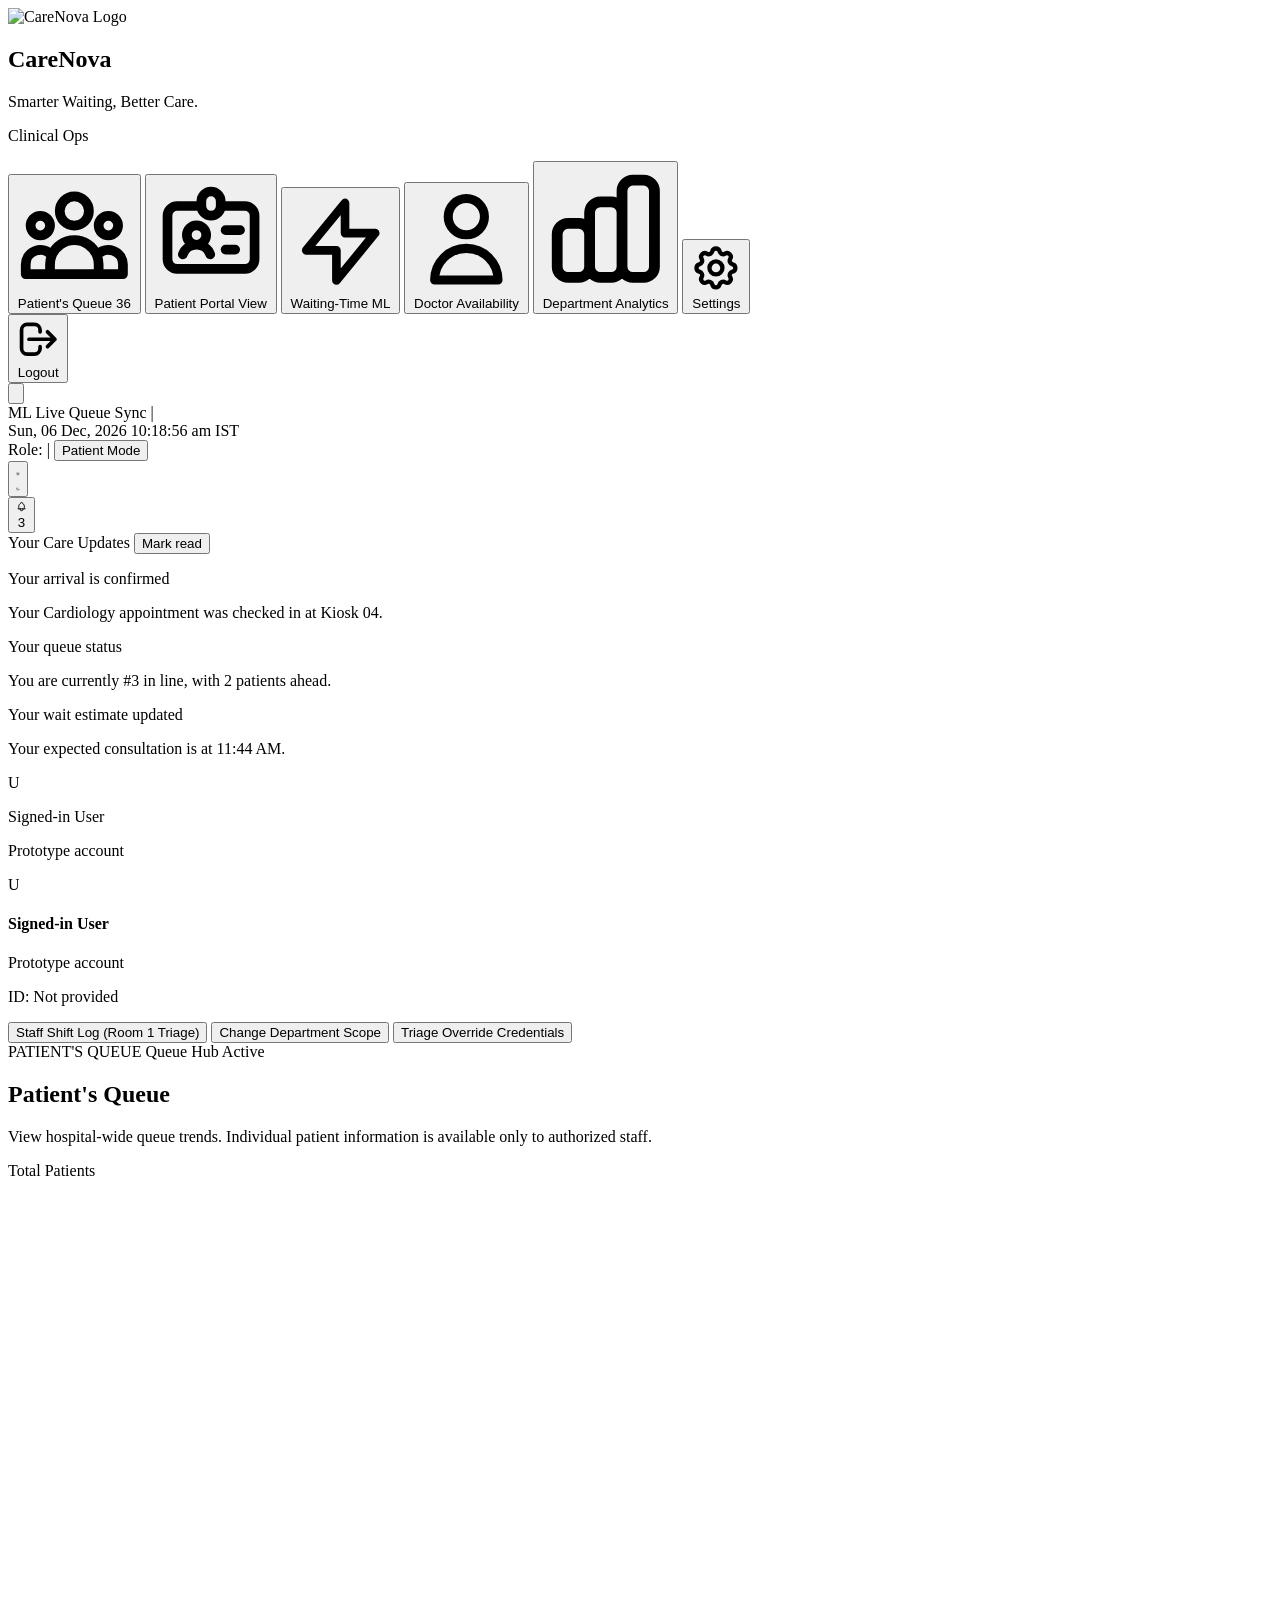
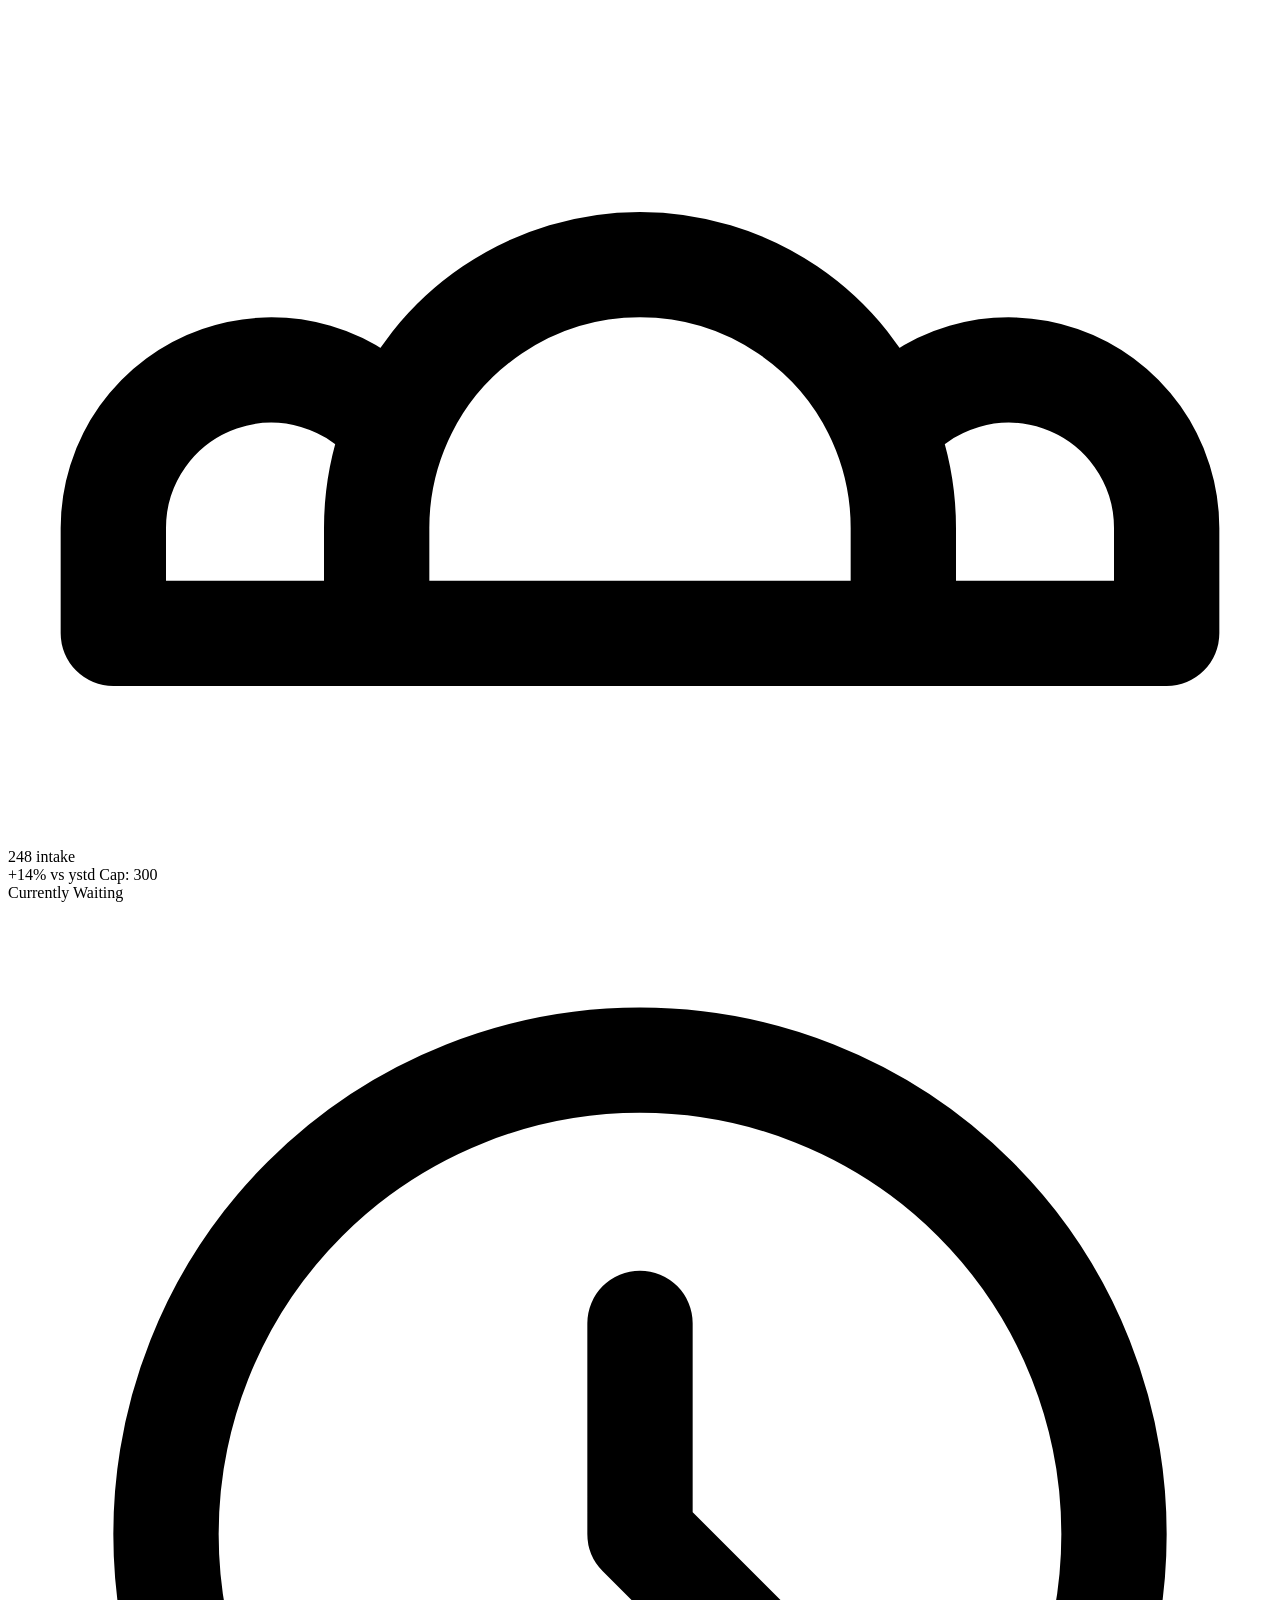
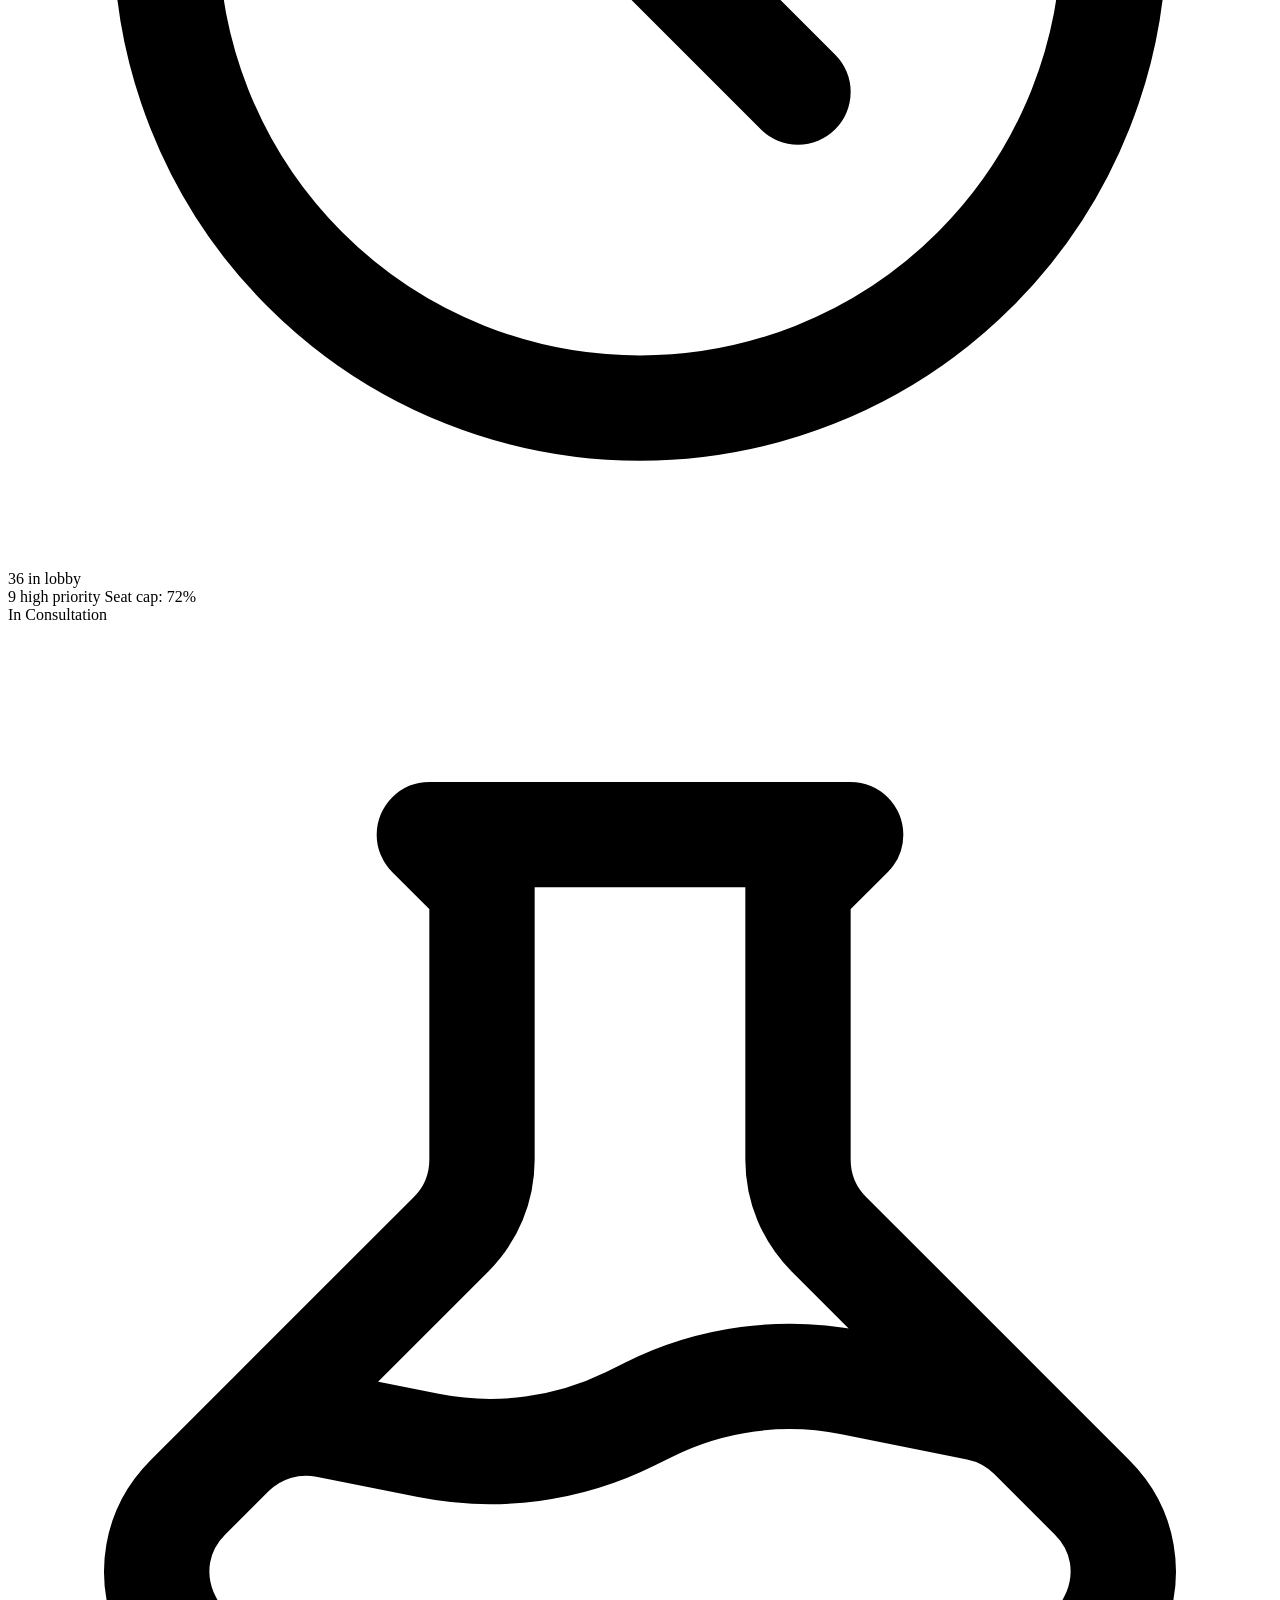
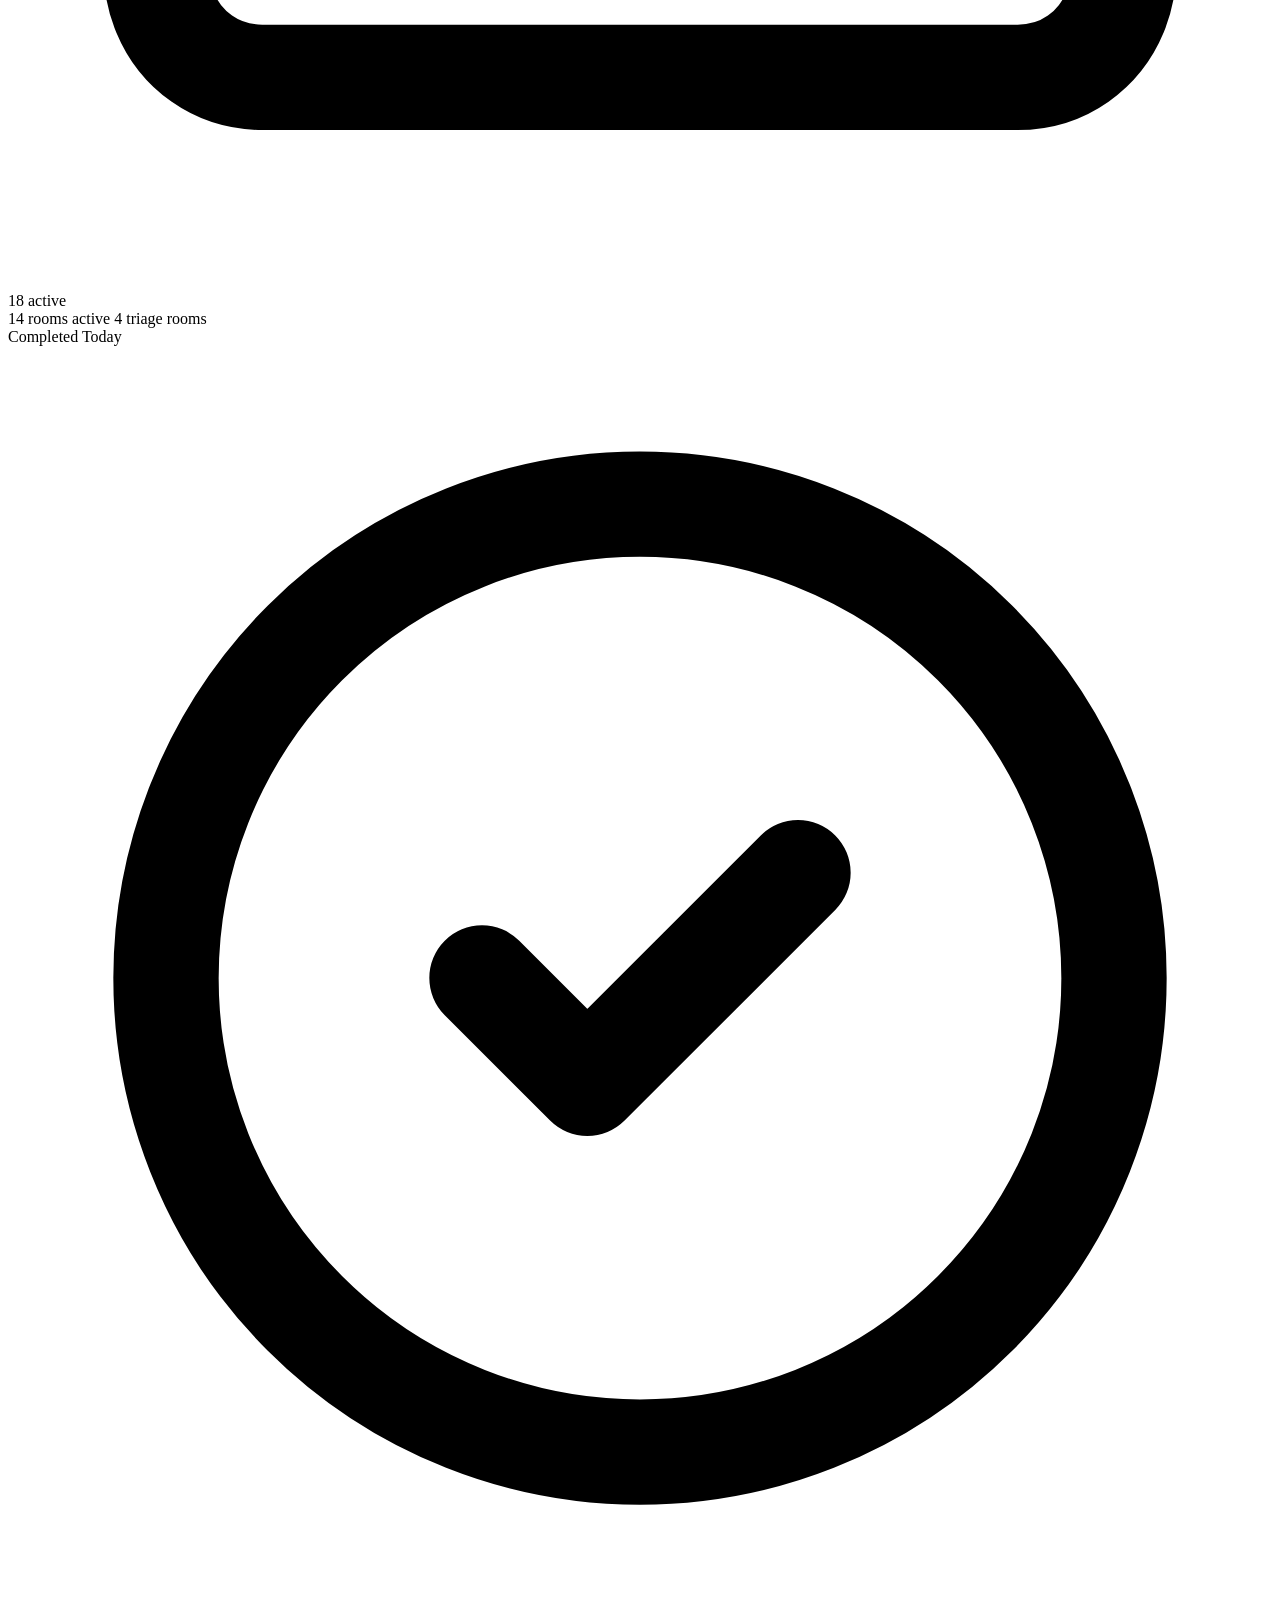
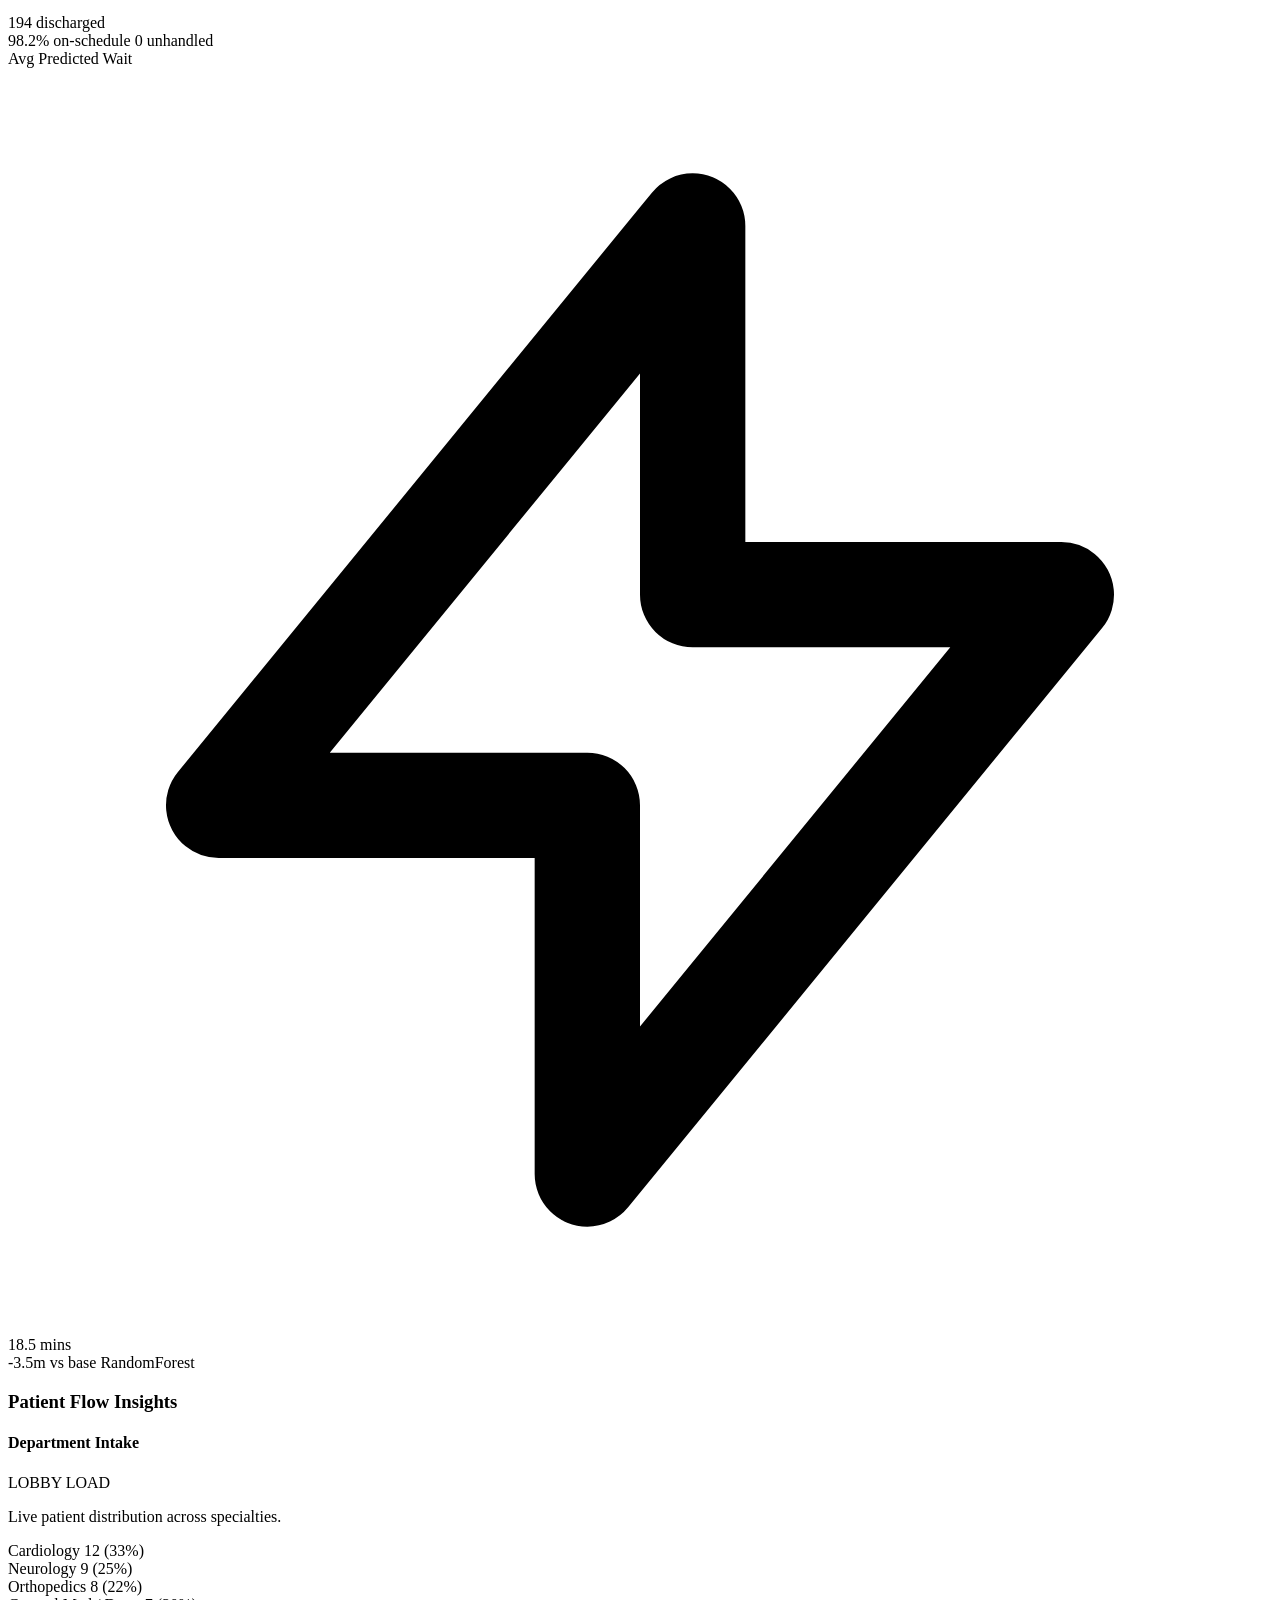
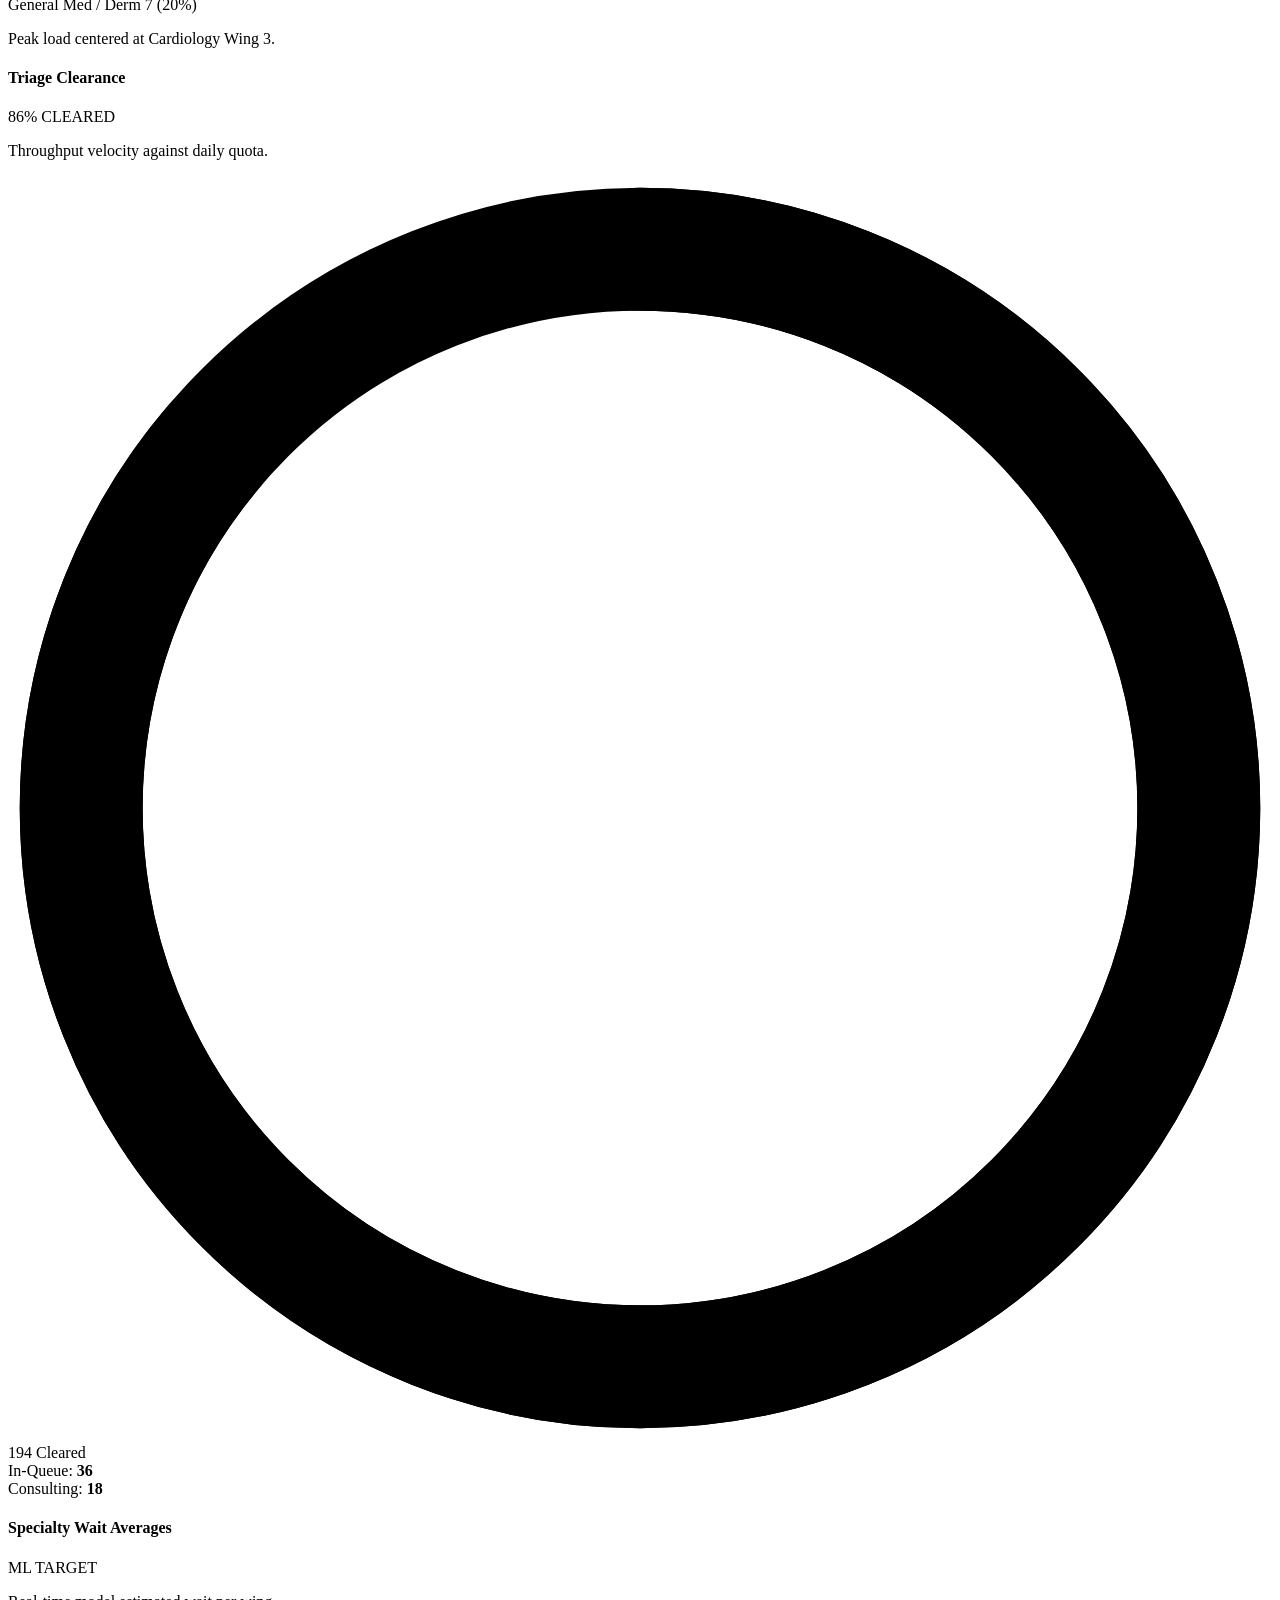
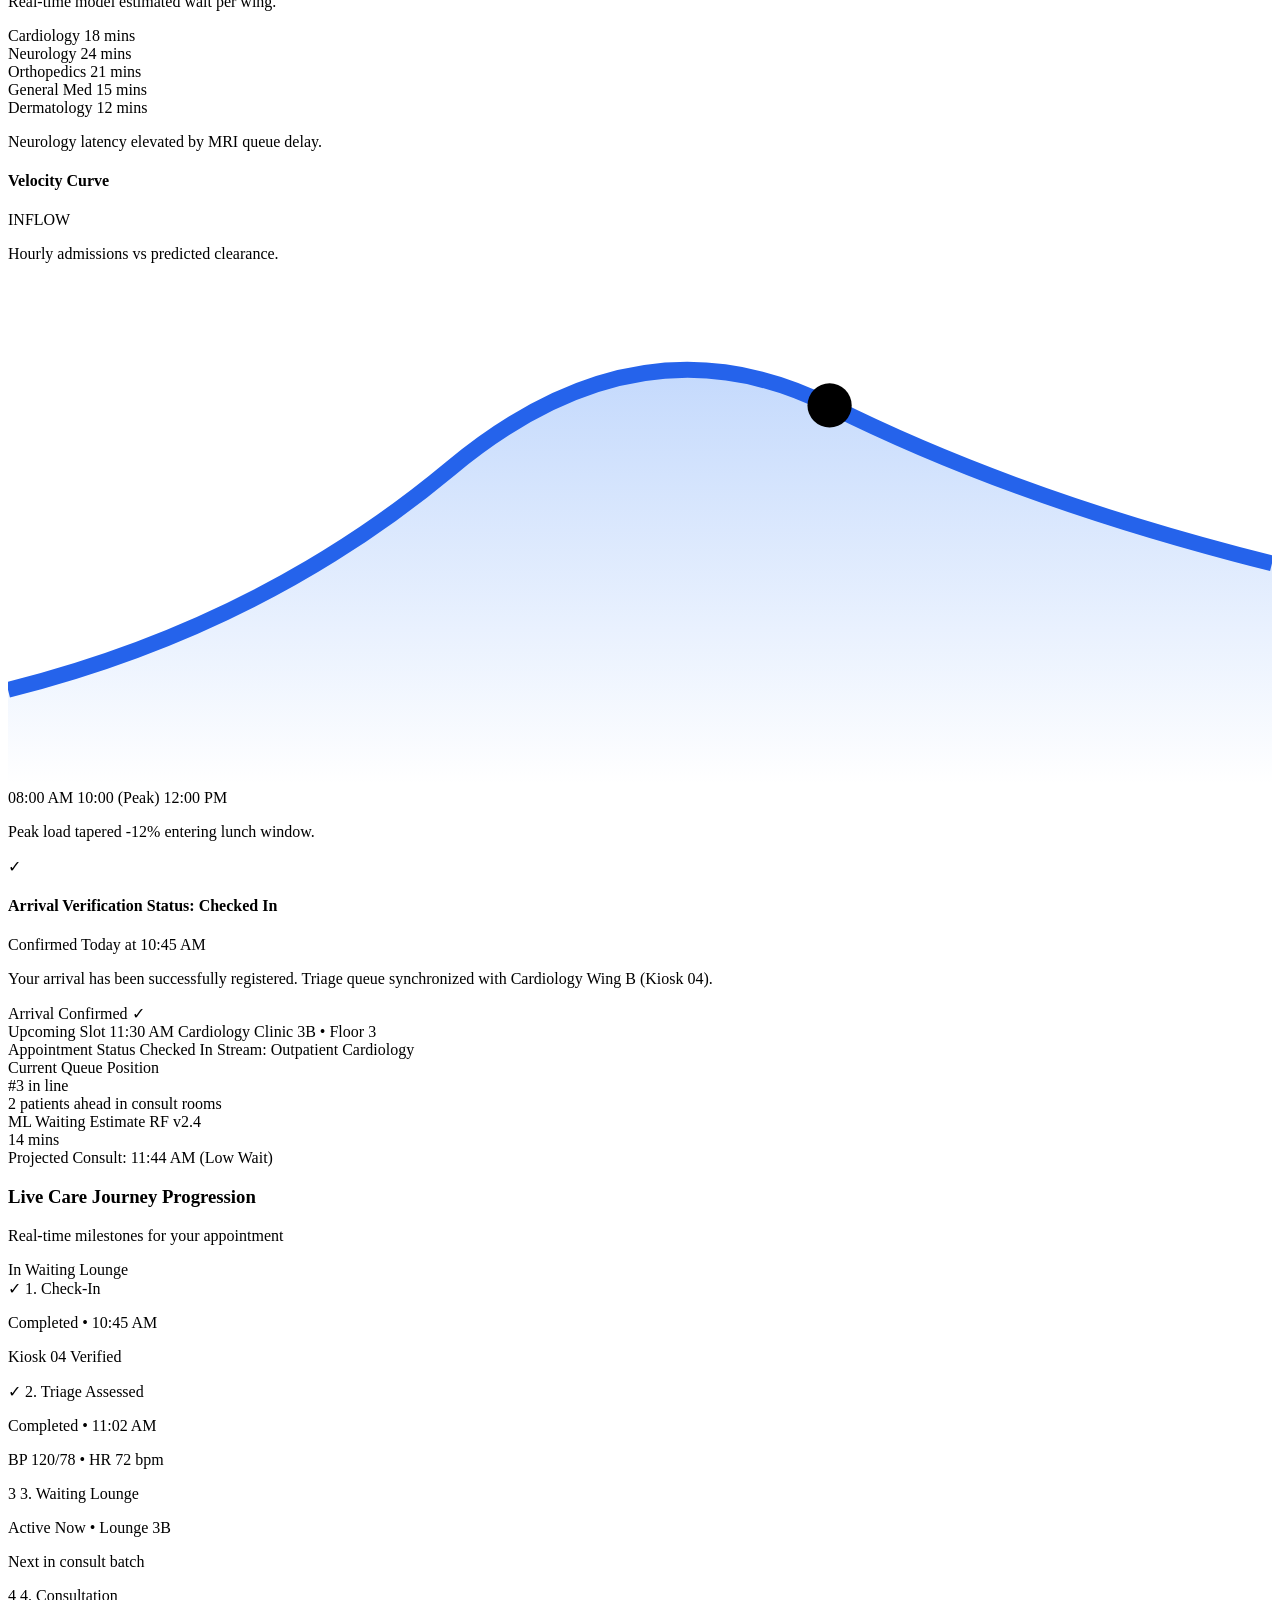
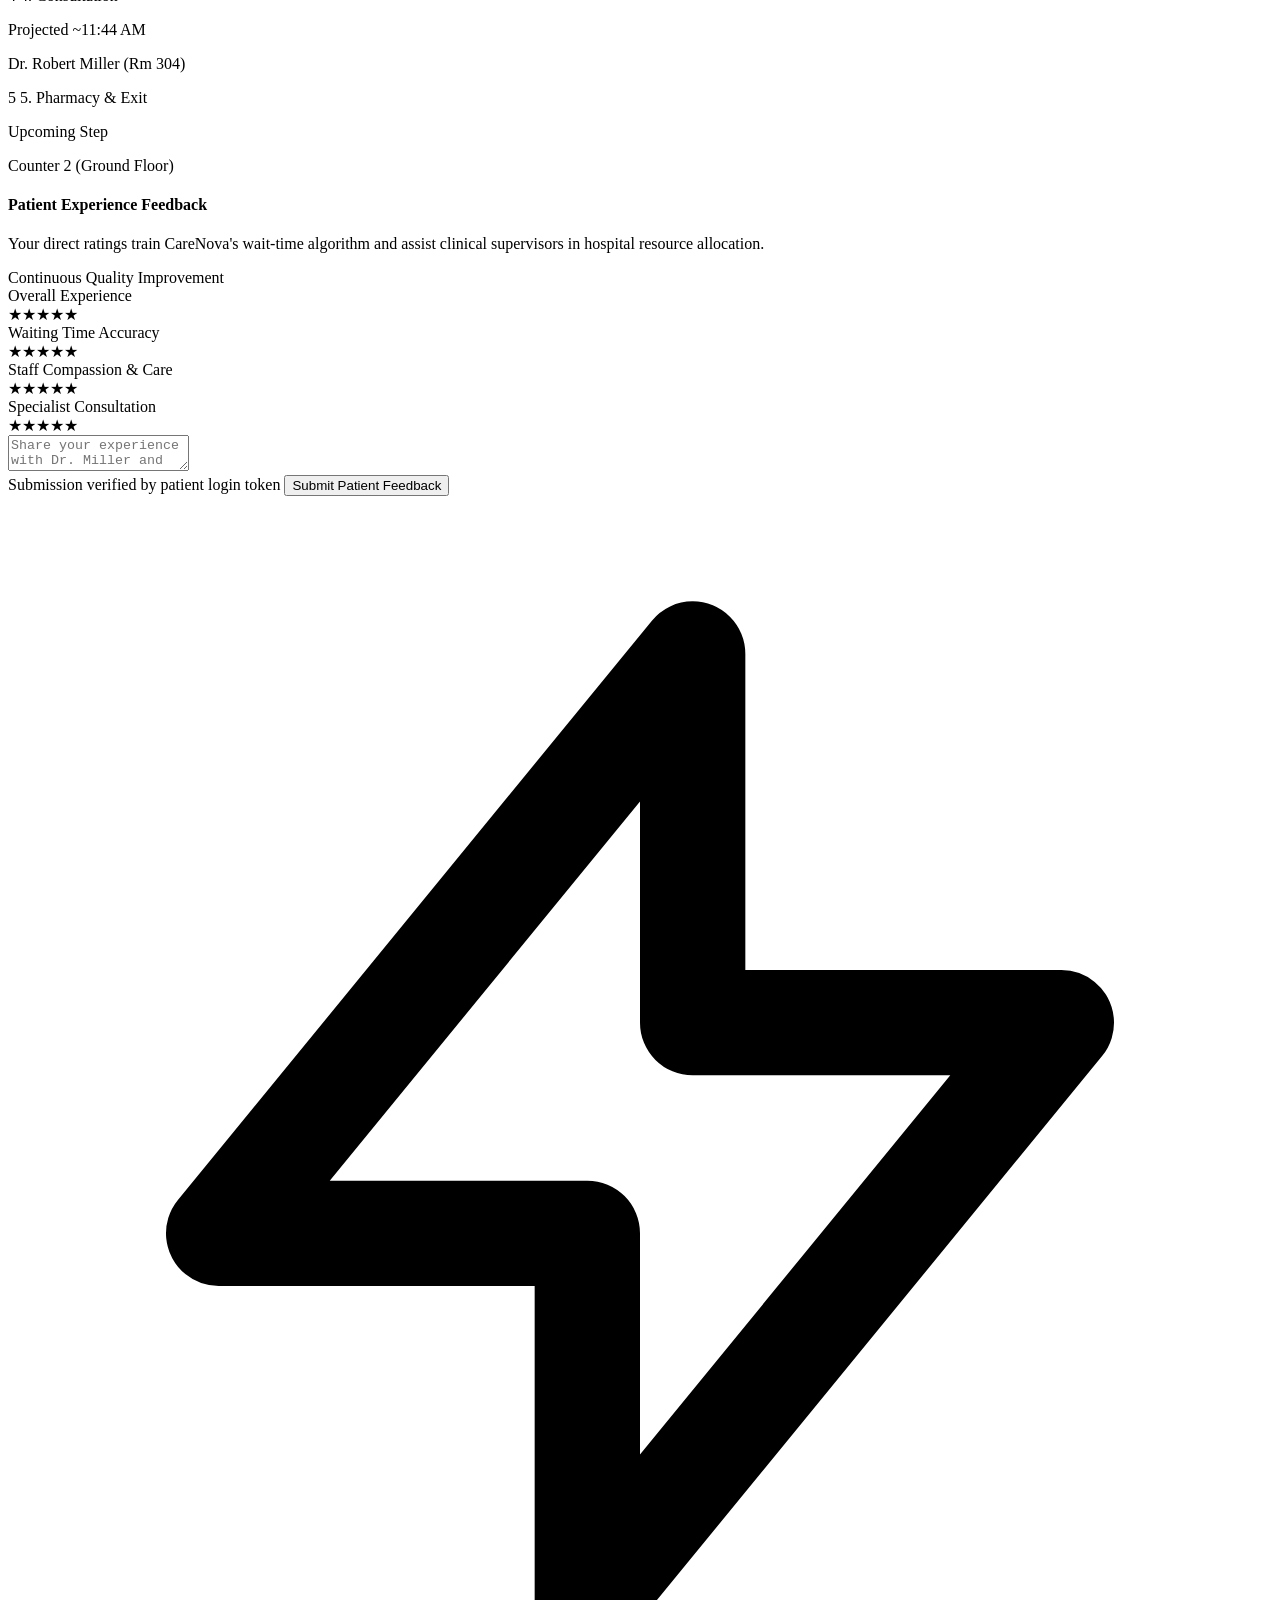
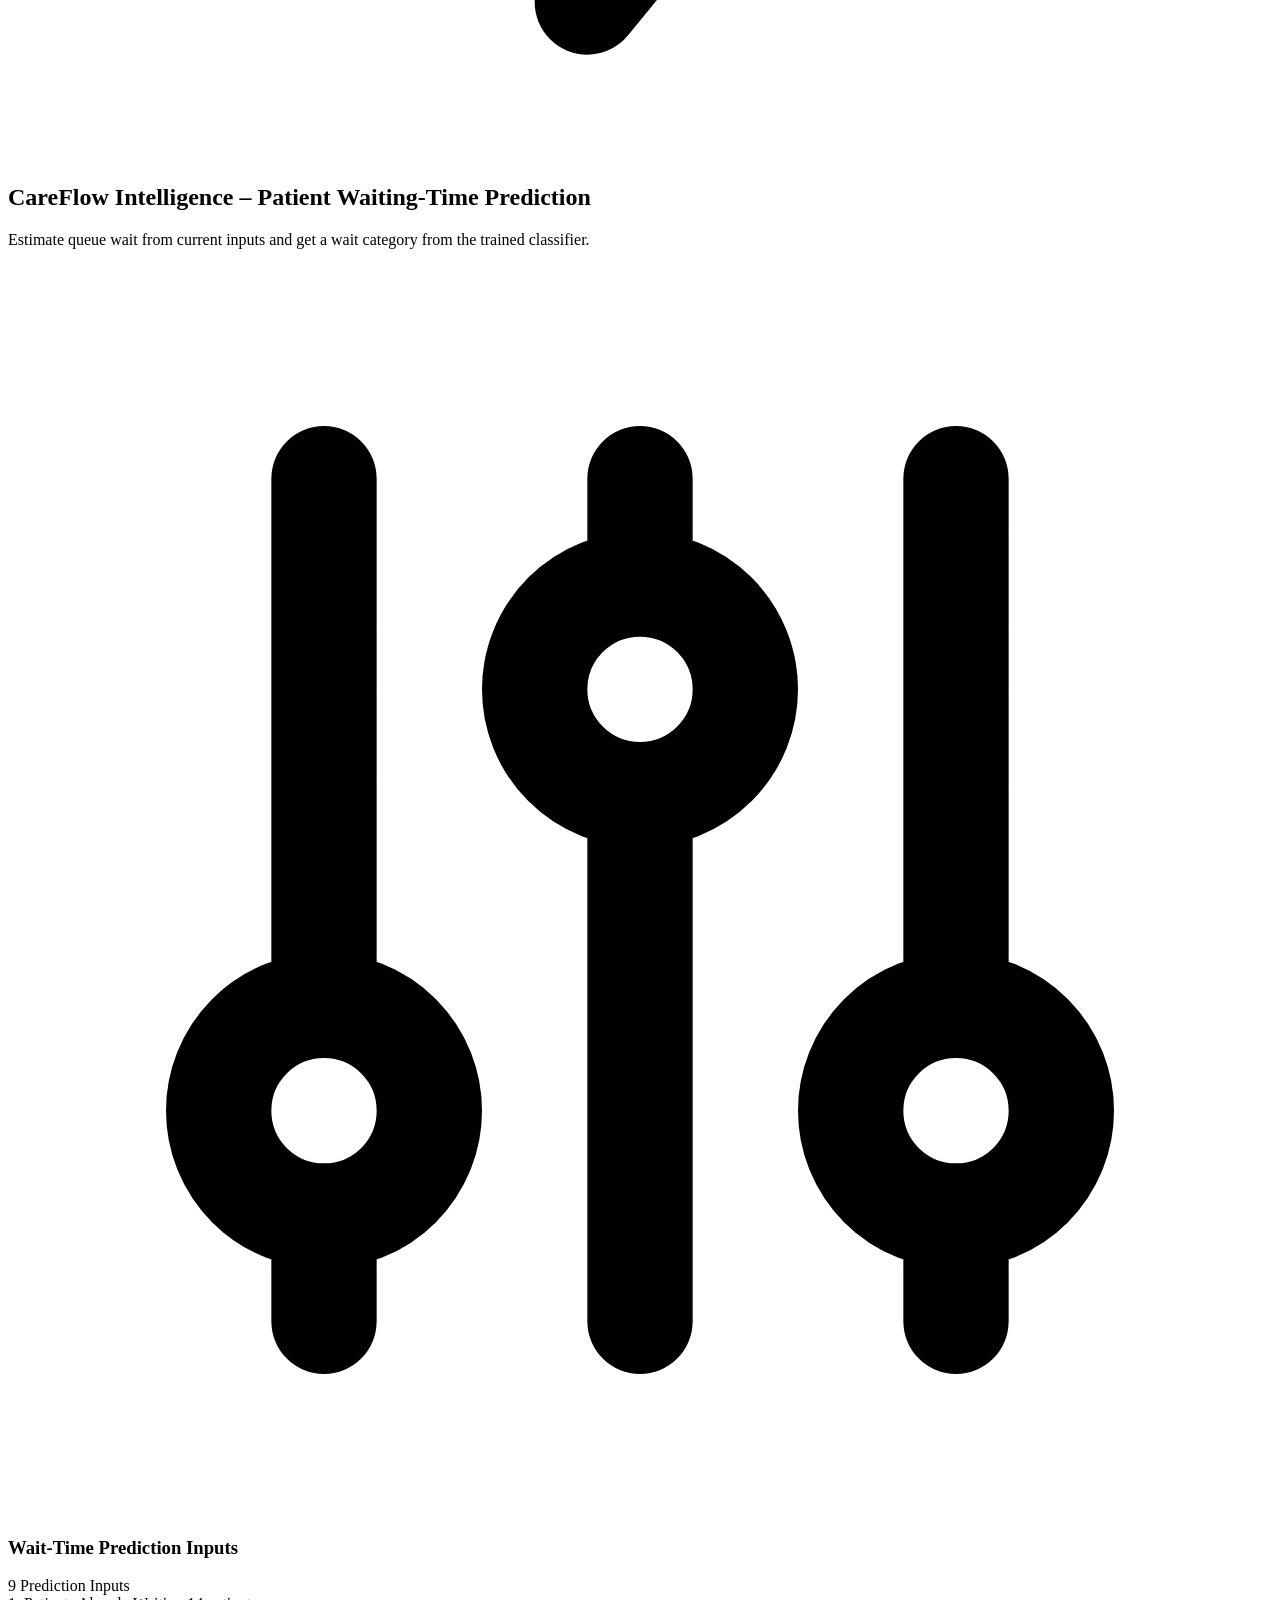
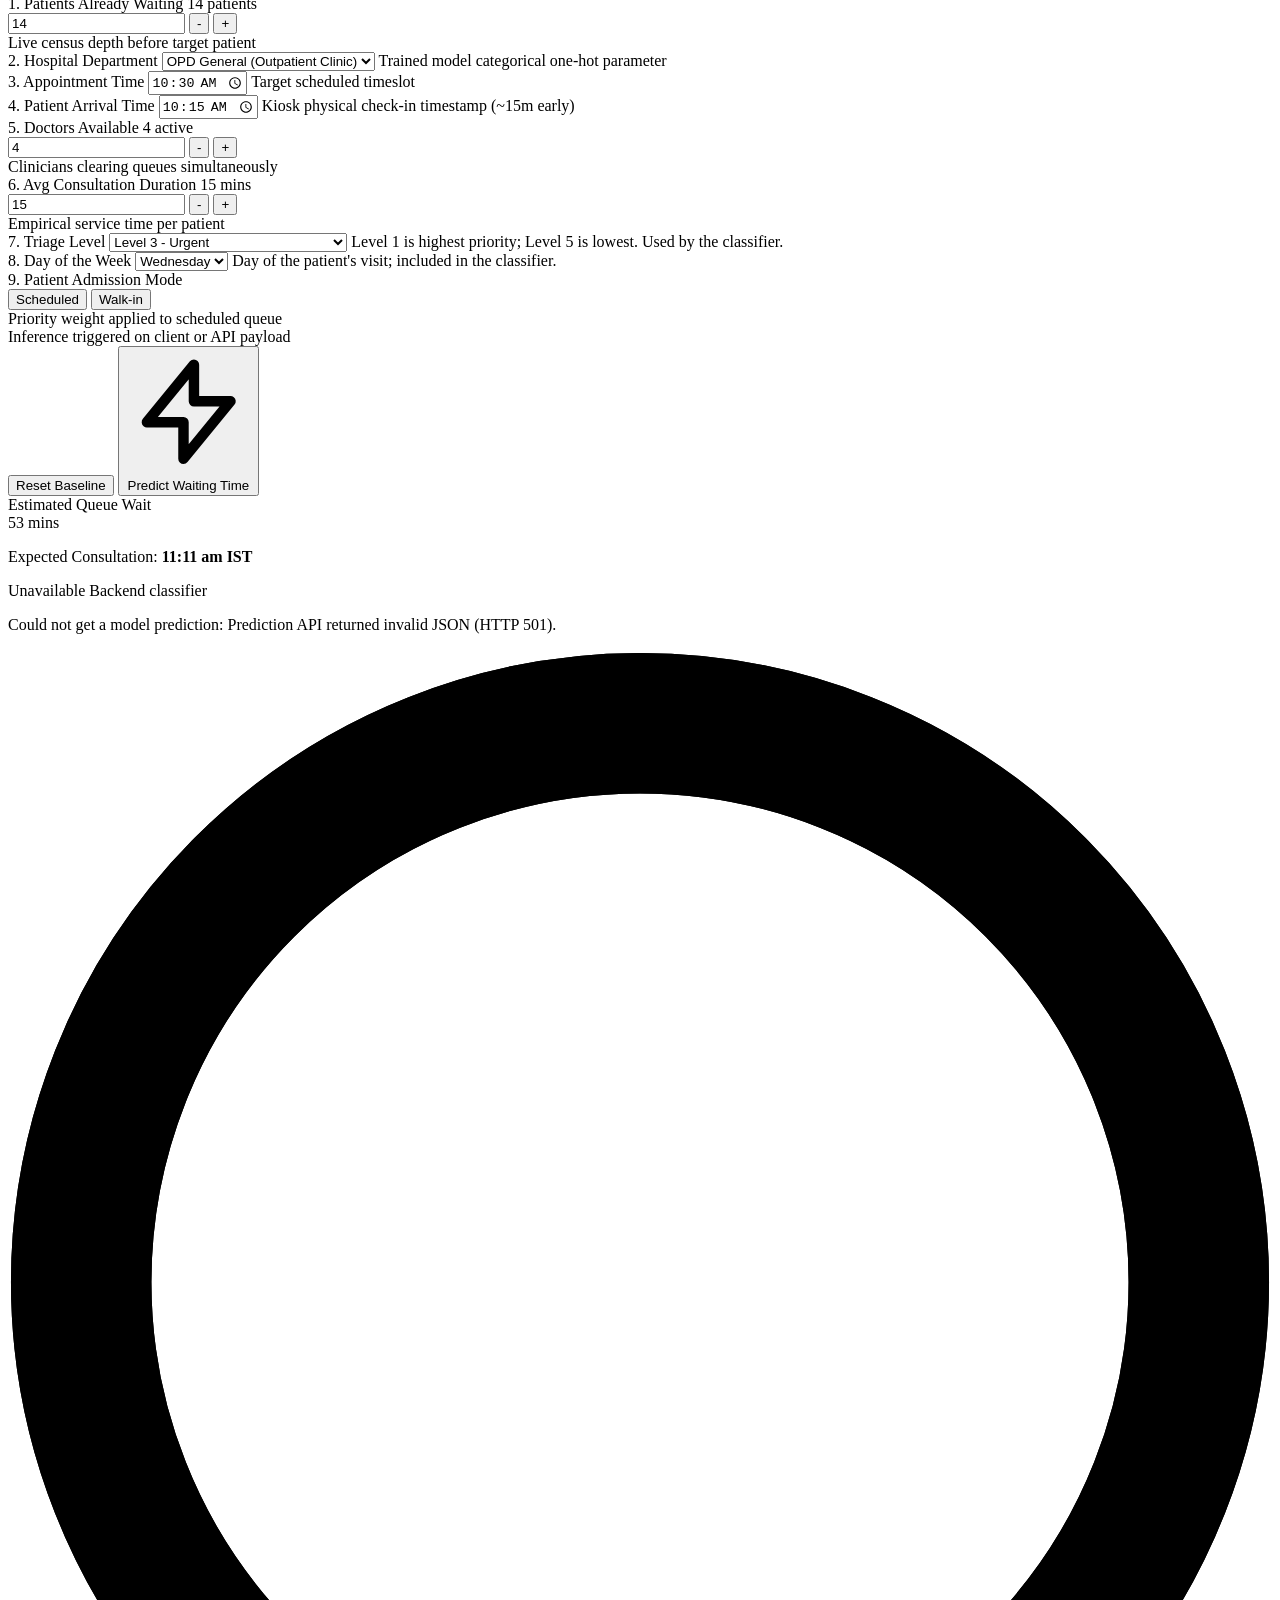
==== templates/Dashboard.html @ a92d665c "Add CareNova project files" ====
<!DOCTYPE html><html class="h-full" lang="en"><head></head><body class="h-full bg-[#F4F7FC] text-slate-700 dark:bg-brand-darkbg dark:text-slate-200 antialiased font-sans select-none overflow-hidden"><svg class="inline-defs-container" aria-hidden="true" style="position:absolute;width:0;height:0;overflow:hidden"></svg>
<meta charset="utf-8">
<meta content="width=device-width, initial-scale=1.0" name="viewport">
<title>CareNova - Smart Hospital Patient Waiting-Time Prediction System</title>
<!-- Tailwind CSS v3 with Forms & Container-Queries -->
<script src="https://cdn.tailwindcss.com?plugins=forms,container-queries"></script>
<!-- Custom Tailwind Config to Match Strict Brand Guidelines -->
<script>
    tailwind.config = {
      darkMode: 'class',
      theme: {
        extend: {
          colors: {
            brand: {
              navy: '#102D46',
              darknavy: '#0B1728',
              blue: '#28649B',
              softblue: '#EAF2FF',
              darkbg: '#111827',
              darkcard: '#1F2937',
              darkaccent: '#7DAAFF',
              heading: '#18324B',
              borderlight: '#DCE6F2',
              borderdark: '#37465A'
            }
          },
          fontFamily: {
            sans: ['Inter', 'system-ui', '-apple-system', 'BlinkMacSystemFont', 'Segoe UI', 'Roboto', 'sans-serif']
          }
        }
      }
    }
  </script>
<!-- BEGIN: Custom Page Styling -->
<style data-purpose="custom-scrollbars">
    ::-webkit-scrollbar {
      width: 6px;
      height: 6px;
    }
    ::-webkit-scrollbar-track {
      background: rgba(0, 0, 0, 0.04);
    }
    ::-webkit-scrollbar-thumb {
      background: rgba(100, 116, 139, 0.25);
      border-radius: 9999px;
    }
    .dark ::-webkit-scrollbar-track {
      background: rgba(255, 255, 255, 0.04);
    }
    .dark ::-webkit-scrollbar-thumb {
      background: rgba(255, 255, 255, 0.2);
    }
  </style>
<style data-purpose="animations-and-transitions">
    .view-transition {
      transition: opacity 0.2s ease-in-out, transform 0.2s ease-in-out;
    }
    .pulse-location {
      animation: pulseMap 2s infinite cubic-bezier(0.4, 0, 0.6, 1);
    }
    @keyframes pulseMap {
      0%, 100% { opacity: 1; transform: scale(1); }
      50% { opacity: 0.35; transform: scale(1.35); }
    }
    .dash-line {
      stroke-dasharray: 6;
      animation: dashWalk 20s linear infinite;
    }
    @keyframes dashWalk {
      to { stroke-dashoffset: -1000; }
    }
  </style>
<!-- END: Custom Page Styling -->


<!-- BEGIN: Application Shell Layout -->
<div class="flex h-screen w-screen overflow-hidden" data-purpose="app-shell">
<!-- BEGIN: Main Sidebar -->
<aside class="flex-shrink-0 bg-brand-navy dark:bg-brand-darknavy text-white flex flex-col justify-between transition-all duration-300 z-30 shadow-xl border-r border-slate-800 w-64" id="main-sidebar">
<!-- Top Brand Container -->
<div class="flex flex-col">
<!-- Logo Header -->
<div class="h-16 flex items-center px-4 gap-3 border-b border-white/10 overflow-hidden">
<div class="flex-shrink-0 w-10 h-10 rounded-xl bg-blue-600/30 flex items-center justify-center p-1 border border-blue-400/30 shadow-inner"><img src="https://lh3.googleusercontent.com/aida-public/[base64]" alt="CareNova Logo" class="w-full h-full object-cover rounded-lg"></div>
<div class="sidebar-text-content overflow-hidden whitespace-nowrap">
<h1 class="font-bold text-xl tracking-tight text-white flex items-center gap-1.5">CareNova </h1>
<p class="text-[9px] text-sky-200/70 font-semibold tracking-wider uppercase">Smarter Waiting, Better Care.</p>
</div>
</div>
<!-- Section Label -->
<div class="px-5 pt-5 pb-2 sidebar-text-content">
<p class="text-[10px] uppercase font-bold text-slate-400 tracking-wider">Clinical Ops</p>
</div>
<!-- Navigation Links (Exactly 7 items in specified order) -->
<nav class="space-y-1 px-3 mt-1" data-purpose="sidebar-nav-list">
<!-- 1. Patient Queue -->
<button class="nav-item w-full flex items-center gap-3.5 px-3.5 py-2.5 rounded-xl font-medium text-xs tracking-wide transition-all text-slate-300 hover:text-white hover:bg-white/10 group relative" data-nav-target="patient-queue">
<svg class="w-4 h-4 flex-shrink-0 text-sky-300 group-hover:scale-110 transition-transform" fill="none" stroke="currentColor" viewBox="0 0 24 24"><path d="M17 20h5v-2a3 3 0 00-5.356-1.857M17 20H7m10 0v-2c0-.656-.126-1.283-.356-1.857M7 20H2v-2a3 3 0 015.356-1.857M7 20v-2c0-.656.126-1.283.356-1.857m0 0a5.002 5.002 0 019.288 0M15 7a3 3 0 11-6 0 3 3 0 016 0zm6 3a2 2 0 11-4 0 2 2 0 014 0zM7 10a2 2 0 11-4 0 2 2 0 014 0z" stroke-linecap="round" stroke-linejoin="round" stroke-width="2"></path></svg>
<span class="sidebar-text-content truncate">Patient's Queue</span>
<span class="sidebar-text-content ml-auto text-[10px] bg-sky-400/20 text-sky-200 px-1.5 py-0.5 rounded font-bold">36</span>
</button>
<!-- 2. Patient Portal View -->
<button class="nav-item active-nav w-full flex items-center gap-3.5 px-3.5 py-2.5 rounded-xl font-medium text-xs tracking-wide transition-all group relative bg-brand-blue text-white shadow-md" data-nav-target="patient-portal">
<svg class="w-4 h-4 flex-shrink-0 text-sky-300 group-hover:scale-110 transition-transform" fill="none" stroke="currentColor" viewBox="0 0 24 24"><path d="M10 6H5a2 2 0 00-2 2v9a2 2 0 002 2h14a2 2 0 002-2V8a2 2 0 00-2-2h-5m-4 0V5a2 2 0 114 0v1m-4 0a2 2 0 104 0m-5 8a2 2 0 100-4 2 2 0 000 4zm0 0c1.306 0 2.417.835 2.83 2M9 14a3.001 3.001 0 00-2.83 2M15 11h3m-3 4h2" stroke-linecap="round" stroke-linejoin="round" stroke-width="2"></path></svg>
<span class="sidebar-text-content truncate">Patient Portal View</span>
</button>
<!-- 3. Admin Dashboard -->
<button class="nav-item hidden w-full flex items-center gap-3.5 px-3.5 py-2.5 rounded-xl font-medium text-xs tracking-wide transition-all text-slate-300 hover:text-white hover:bg-white/10 group relative" data-nav-target="admin-dashboard" data-staff-only>
<svg class="w-4 h-4 flex-shrink-0 text-slate-400 group-hover:text-white transition-colors" fill="none" stroke="currentColor" viewBox="0 0 24 24"><path d="M4 6a2 2 0 012-2h2a2 2 0 012 2v2a2 2 0 01-2 2H6a2 2 0 01-2-2V6zM14 6a2 2 0 012-2h2a2 2 0 012 2v2a2 2 0 01-2 2h-2a2 2 0 01-2-2V6zM4 16a2 2 0 012-2h2a2 2 0 012 2v2a2 2 0 01-2 2H6a2 2 0 01-2-2v-2zM14 16a2 2 0 012-2h2a2 2 0 012 2v2a2 2 0 01-2 2h-2a2 2 0 01-2-2v-2z" stroke-linecap="round" stroke-linejoin="round" stroke-width="2"></path></svg>
<span class="sidebar-text-content truncate">Admin Dashboard</span>
</button>
<!-- 4. Waiting-Time ML -->
<button class="nav-item w-full flex items-center gap-3.5 px-3.5 py-2.5 rounded-xl font-medium text-xs tracking-wide transition-all text-slate-300 hover:text-white hover:bg-white/10 group relative" data-nav-target="waiting-time-ml">
<svg class="w-4 h-4 flex-shrink-0 text-slate-400 group-hover:text-white transition-colors" fill="none" stroke="currentColor" viewBox="0 0 24 24"><path d="M13 10V3L4 14h7v7l9-11h-7z" stroke-linecap="round" stroke-linejoin="round" stroke-width="2"></path></svg>
<span class="sidebar-text-content truncate">Waiting-Time ML</span>
<span class="w-2 h-2 rounded-full bg-emerald-400 ml-auto sidebar-text-content animate-pulse"></span>
</button>
<!-- 5. Doctor Availability -->
<button class="nav-item w-full flex items-center gap-3.5 px-3.5 py-2.5 rounded-xl font-medium text-xs tracking-wide transition-all text-slate-300 hover:text-white hover:bg-white/10 group relative" data-nav-target="doctor-availability">
<svg class="w-4 h-4 flex-shrink-0 text-slate-400 group-hover:text-white transition-colors" fill="none" stroke="currentColor" viewBox="0 0 24 24"><path d="M16 7a4 4 0 11-8 0 4 4 0 018 0zM12 14a7 7 0 00-7 7h14a7 7 0 00-7-7z" stroke-linecap="round" stroke-linejoin="round" stroke-width="2"></path></svg>
<span class="sidebar-text-content truncate">Doctor Availability</span>
</button>
<!-- 6. Department Analytics -->
<button class="nav-item w-full flex items-center gap-3.5 px-3.5 py-2.5 rounded-xl font-medium text-xs tracking-wide transition-all text-slate-300 hover:text-white hover:bg-white/10 group relative" data-nav-target="department-analytics">
<svg class="w-4 h-4 flex-shrink-0 text-slate-400 group-hover:text-white transition-colors" fill="none" stroke="currentColor" viewBox="0 0 24 24"><path d="M9 19v-6a2 2 0 00-2-2H5a2 2 0 00-2 2v6a2 2 0 002 2h2a2 2 0 002-2zm0 0V9a2 2 0 012-2h2a2 2 0 012 2v10m-6 0a2 2 0 002 2h2a2 2 0 002-2m0 0V5a2 2 0 012-2h2a2 2 0 012 2v14a2 2 0 01-2 2h-2a2 2 0 01-2-2z" stroke-linecap="round" stroke-linejoin="round" stroke-width="2"></path></svg>
<span class="sidebar-text-content truncate">Department Analytics</span>
</button>
<!-- 7. Settings -->
<button class="nav-item w-full flex items-center gap-3.5 px-3.5 py-2.5 rounded-xl font-medium text-xs tracking-wide transition-all text-slate-300 hover:text-white hover:bg-white/10 group relative" data-nav-target="settings-section">
<svg class="w-4 h-4 flex-shrink-0 text-slate-400 group-hover:text-white transition-colors" fill="none" stroke="currentColor" viewBox="0 0 24 24"><path d="M10.325 4.317c.426-1.756 2.924-1.756 3.35 0a1.724 1.724 0 002.573 1.066c1.543-.94 3.31.826 2.37 2.37a1.724 1.724 0 001.065 2.572c1.756.426 1.756 2.924 0 3.35a1.724 1.724 0 00-1.066 2.573c.94 1.543-.826 3.31-2.37 2.37a1.724 1.724 0 00-2.572 1.065c-.426 1.756-2.924 1.756-3.35 0a1.724 1.724 0 00-2.573-1.066c-1.543.94-3.31-.826-2.37-2.37a1.724 1.724 0 00-1.065-2.572c-1.756-.426-1.756-2.924 0-3.35a1.724 1.724 0 001.066-2.573c-.94-1.543.826-3.31 2.37-2.37.996.608 2.296.07 2.572-1.065z" stroke-linecap="round" stroke-linejoin="round" stroke-width="2"></path><path d="M15 12a3 3 0 11-6 0 3 3 0 016 0z" stroke-linecap="round" stroke-linejoin="round" stroke-width="2"></path></svg>
<span class="sidebar-text-content truncate">Settings</span>
</button>
</nav>
</div>
<!-- Bottom Container: Divider & Logout -->
<div class="p-3 border-t border-white/10 space-y-2">

<button class="w-full flex items-center gap-3.5 px-3.5 py-2.5 rounded-xl font-medium text-xs tracking-wide transition-all text-rose-300 hover:text-white hover:bg-rose-600/30 group" id="btn-logout">
<svg class="w-4 h-4 flex-shrink-0 text-rose-400 group-hover:text-rose-200 transition-colors" fill="none" stroke="currentColor" viewBox="0 0 24 24"><path d="M17 16l4-4m0 0l-4-4m4 4H7m6 4v1a3 3 0 01-3 3H6a3 3 0 01-3-3V7a3 3 0 013-3h4a3 3 0 013 3v1" stroke-linecap="round" stroke-linejoin="round" stroke-width="2"></path></svg>
<span class="sidebar-text-content truncate font-semibold">Logout</span>
</button>
</div>
</aside>
<!-- END: Main Sidebar -->
<!-- BEGIN: Main Body Content Container -->
<div class="flex-1 flex flex-col h-full overflow-hidden">
<!-- BEGIN: Unified Global Header -->
<header class="h-16 flex-shrink-0 bg-white dark:bg-brand-darkcard border-b border-brand-borderlight dark:border-brand-borderdark px-4 sm:px-6 flex items-center justify-between z-20 shadow-xs">
<!-- Left Side: Hamburger & Telemetry -->
<div class="flex items-center gap-4">
<!-- Hamburger Toggle -->
<button class="p-2 rounded-lg text-slate-600 dark:text-slate-300 hover:bg-slate-100 dark:hover:bg-slate-800 transition-colors focus:outline-none" id="sidebar-toggle" title="Collapse / Expand Sidebar">
<svg class="w-5 h-5" fill="none" stroke="currentColor" viewBox="0 0 24 24"><path d="M4 6h16M4 12h16M4 18h16" stroke-linecap="round" stroke-linejoin="round" stroke-width="2"></path></svg>
</button>
<!-- Live Connection Status Strip -->
<div class="hidden md:flex items-center gap-2 px-3 py-1.5 rounded-full bg-slate-100 dark:bg-slate-800/80 text-xs text-slate-600 dark:text-slate-300 font-mono border border-slate-200 dark:border-slate-700">
<span class="w-2 h-2 rounded-full bg-emerald-500 animate-ping"></span>
<span class="text-emerald-600 dark:text-emerald-400 font-bold">ML Live Queue Sync</span>
<span class="text-slate-400">|</span>

</div>
<!-- Quick Department Switcher Pills -->
<div class="hidden lg:flex items-center space-x-1 text-xs">





</div>
</div>
<!-- Right Side: Mode, Role, Alerts, Doctor Avatar -->
<div class="flex items-center gap-3">
<div aria-label="Current date and time in India Standard Time" class="hidden lg:flex flex-col items-end leading-tight text-[10px] text-slate-500 dark:text-slate-400 whitespace-nowrap">
<span id="ist-date"></span>
<time class="font-semibold" id="ist-clock"></time>
</div>
<!-- Role Indicator Pill -->
<div class="hidden sm:flex items-center gap-1.5 px-3 py-1 rounded-md bg-sky-50 dark:bg-sky-950/40 text-sky-700 dark:text-sky-300 text-xs font-semibold border border-sky-200 dark:border-sky-800/60">
<span>Role:</span>

<span class="text-slate-300 dark:text-slate-600">|</span>
<button class="hover:underline font-normal text-slate-500 dark:text-slate-400" id="toggle-patient-mode-shortcut">Patient Mode</button>
</div>
<!-- Light / Dark Theme Toggle Button -->
<button class="p-2 rounded-xl text-slate-600 dark:text-slate-300 hover:bg-slate-100 dark:hover:bg-slate-800 transition-colors focus:outline-none border border-slate-200 dark:border-slate-700" id="theme-toggle-btn" title="Toggle Theme">
<!-- Sun Icon (shown in dark mode) -->
<svg class="w-4 h-4 hidden" fill="none" id="icon-sun" stroke="currentColor" viewBox="0 0 24 24"><path d="M12 3v1m0 16v1m9-9h-1M4 12H3m15.364 6.364l-.707-.707M6.343 6.343l-.707-.707m12.728 0l-.707.707M6.343 17.657l-.707.707M16 12a4 4 0 11-8 0 4 4 0 018 0z" stroke-linecap="round" stroke-linejoin="round" stroke-width="2"></path></svg>
<!-- Moon Icon (shown in light mode) -->
<svg class="w-4 h-4" fill="none" id="icon-moon" stroke="currentColor" viewBox="0 0 24 24"><path d="M20.354 15.354A9 9 0 018.646 3.646 9.003 9.003 0 0012 21a9.003 9.003 0 008.354-5.646z" stroke-linecap="round" stroke-linejoin="round" stroke-width="2"></path></svg>
</button>
<!-- Notification Bell with Dropdown -->
<div class="relative" data-purpose="notification-bell-container">
<button class="p-2 rounded-xl text-slate-600 dark:text-slate-300 hover:bg-slate-100 dark:hover:bg-slate-800 transition-colors relative border border-slate-200 dark:border-slate-700" id="notif-btn">
<svg class="w-4 h-4" fill="none" stroke="currentColor" viewBox="0 0 24 24"><path d="M15 17h5l-1.405-1.405A2.032 2.032 0 0118 14.158V11a6.002 6.002 0 00-4-5.659V5a2 2 0 10-4 0v.341C7.67 6.165 6 8.388 6 11v3.159c0 .538-.214 1.055-.595 1.436L4 17h5m6 0v1a3 3 0 11-6 0v-1m6 0H9" stroke-linecap="round" stroke-linejoin="round" stroke-width="2"></path></svg>
<span aria-label="3 unread notifications" class="absolute -top-1 -right-1 w-4 h-4 bg-rose-500 text-white rounded-full text-[9px] font-bold flex items-center justify-center border-2 border-white dark:border-brand-darkcard" id="notif-unread-count">3</span>
</button>
<!-- Notifications Dropdown Flyout -->
<div class="absolute right-0 mt-2 w-80 bg-white dark:bg-brand-darkcard rounded-2xl shadow-2xl border border-slate-200 dark:border-slate-700 py-3 z-50 text-xs hidden" id="notif-dropdown">
<div class="px-4 pb-2 border-b border-slate-100 dark:border-slate-700 flex items-center justify-between">
<span class="font-bold text-slate-800 dark:text-white">Your Care Updates</span>
<button class="text-[10px] text-blue-600 dark:text-blue-400 font-semibold hover:underline" id="mark-notifications-read" type="button">Mark read</button>
</div>
<div class="divide-y divide-slate-100 dark:divide-slate-800 max-h-64 overflow-y-auto">
<div class="notification-item p-3 hover:bg-slate-50 dark:hover:bg-slate-800/60 cursor-pointer flex gap-2.5">
<span class="w-2 h-2 rounded-full bg-rose-500 mt-1 flex-shrink-0"></span>
<div>
<p class="font-semibold text-slate-800 dark:text-slate-100">Your arrival is confirmed</p>
<p class="text-[11px] text-slate-500">Your Cardiology appointment was checked in at Kiosk 04.</p>
</div>
</div>
<div class="notification-item p-3 hover:bg-slate-50 dark:hover:bg-slate-800/60 cursor-pointer flex gap-2.5">
<span class="w-2 h-2 rounded-full bg-blue-500 mt-1 flex-shrink-0"></span>
<div>
<p class="font-semibold text-slate-800 dark:text-slate-100">Your queue status</p>
<p class="text-[11px] text-slate-500">You are currently #3 in line, with 2 patients ahead.</p>
</div>
</div>
<div class="notification-item p-3 hover:bg-slate-50 dark:hover:bg-slate-800/60 cursor-pointer flex gap-2.5">
<span class="w-2 h-2 rounded-full bg-emerald-500 mt-1 flex-shrink-0"></span>
<div>
<p class="font-semibold text-slate-800 dark:text-slate-100">Your wait estimate updated</p>
<p class="text-[11px] text-slate-500">Your expected consultation is at 11:44 AM.</p>
</div>
</div>
</div>
</div>
</div>
<!-- Doctor Profile Badge with Interactive Menu & Tooltip -->
<div class="relative" data-purpose="user-profile-menu">
<div class="flex items-center gap-2 pl-2 cursor-pointer group" id="profile-trigger" title="Signed-in user">
<div class="relative">
<div aria-label="User initials" class="w-9 h-9 rounded-full bg-blue-100 text-blue-800 dark:bg-blue-900 dark:text-blue-200 flex items-center justify-center font-bold ring-2 ring-blue-500/30 group-hover:ring-blue-500 transition-all" id="profile-avatar">U</div>
<span class="absolute bottom-0 right-0 w-2.5 h-2.5 bg-emerald-500 border-2 border-white dark:border-brand-darkcard rounded-full"></span>
</div>
<div class="hidden xl:block text-left">
<p class="text-xs font-bold text-slate-800 dark:text-white leading-none" id="profile-display-name">Signed-in User</p>
<p class="text-[10px] text-slate-500 dark:text-slate-400 mt-0.5" id="profile-display-role">Prototype account</p>
</div>
</div>
<!-- Profile Menu Dropdown -->
<div class="hidden absolute right-0 mt-2 w-64 bg-white dark:bg-brand-darkcard rounded-2xl shadow-xl border border-slate-200 dark:border-slate-700 p-4 z-50" id="profile-dropdown">
<div class="flex items-center gap-3 pb-3 border-b border-slate-100 dark:border-slate-800">
<div aria-label="User initials" class="w-11 h-11 rounded-full bg-blue-100 text-blue-800 dark:bg-blue-900 dark:text-blue-200 flex items-center justify-center font-bold" id="profile-dropdown-avatar">U</div>
<div>
<h4 class="font-bold text-xs text-slate-900 dark:text-white" id="profile-dropdown-name">Signed-in User</h4>
<p class="text-[11px] text-sky-600 dark:text-sky-400" id="profile-dropdown-role">Prototype account</p>
<p class="text-[10px] text-slate-400">ID: <span id="profile-dropdown-id">Not provided</span></p>
</div>
</div>
<div class="py-2 space-y-1 text-xs">
<button class="w-full text-left px-2 py-1.5 rounded hover:bg-slate-100 dark:hover:bg-slate-800 text-slate-700 dark:text-slate-300">Staff Shift Log (Room 1 Triage)</button>
<button class="w-full text-left px-2 py-1.5 rounded hover:bg-slate-100 dark:hover:bg-slate-800 text-slate-700 dark:text-slate-300">Change Department Scope</button>
<button class="w-full text-left px-2 py-1.5 rounded hover:bg-slate-100 dark:hover:bg-slate-800 text-slate-700 dark:text-slate-300">Triage Override Credentials</button>
</div>
</div>
</div>
</div>
</header>
<!-- END: Unified Global Header -->
<!-- BEGIN: Scrollable Dynamic Content Area -->
<main class="flex-1 overflow-y-auto p-4 sm:p-6 space-y-6" id="view-container">
<!-- ========================================================================= -->
<!-- SECTION 1: PATIENT QUEUE (Ref: Screenshot 224327.png)                     -->
<!-- ========================================================================= -->
<section class="space-y-6 hidden" data-purpose="patient-queue-view" id="view-patient-queue">
<!-- Section Title & Top Actions -->
<div class="flex flex-col md:flex-row md:items-center justify-between gap-4">
<div>
<div class="flex items-center gap-2">
<span class="px-2 py-0.5 rounded text-[11px] font-bold bg-blue-100 text-blue-800 dark:bg-blue-900/60 dark:text-blue-300" id="queue-section-label">CLINICAL OPS</span>
<span class="w-1.5 h-1.5 rounded-full bg-emerald-500 animate-pulse"></span>
<span class="text-xs text-slate-500 dark:text-slate-400 font-medium">Queue Hub Active</span>
</div>
<h2 class="text-2xl font-bold tracking-tight text-brand-heading dark:text-white mt-1" id="patient-queue-title">Patient Queue Management</h2>
<p class="text-xs text-slate-500 dark:text-slate-400" id="patient-queue-description">Monitor patient arrivals, orchestrate intake triage, and track ML-estimated consultation progress.</p>
</div>
</div>
<!-- ML Telemetry Strip -->

<!-- Top 5 Metric Cards -->
<div class="grid grid-cols-2 md:grid-cols-3 lg:grid-cols-5 gap-4">
<!-- Metric 1: Total Patients -->
<div class="bg-white dark:bg-brand-darkcard p-4 rounded-2xl border border-brand-borderlight dark:border-brand-borderdark shadow-xs relative">
<div class="flex items-center justify-between text-xs text-slate-500 mb-1">
<span>Total Patients</span>
<span class="p-1 rounded-md bg-blue-50 dark:bg-slate-800 text-blue-600">
<svg class="w-3.5 h-3.5" fill="none" stroke="currentColor" viewBox="0 0 24 24"><path d="M17 20h5v-2a3 3 0 00-5.356-1.857M17 20H7m10 0v-2c0-.656-.126-1.283-.356-1.857M7 20H2v-2a3 3 0 015.356-1.857M7 20v-2c0-.656.126-1.283.356-1.857m0 0a5.002 5.002 0 019.288 0" stroke-linecap="round" stroke-linejoin="round" stroke-width="2"></path></svg>
</span>
</div>
<div class="flex items-baseline gap-2">
<span class="text-3xl font-extrabold text-slate-800 dark:text-white">248</span>
<span class="text-xs text-slate-400">intake</span>
</div>
<div class="mt-3 flex items-center justify-between text-[11px]">
<span class="text-emerald-600 font-semibold bg-emerald-50 dark:bg-emerald-950/40 px-1.5 py-0.5 rounded">+14% vs ystd</span>
<span class="text-slate-400">Cap: 300</span>
</div>
</div>
<!-- Metric 2: Currently Waiting -->
<div class="bg-white dark:bg-brand-darkcard p-4 rounded-2xl border border-brand-borderlight dark:border-brand-borderdark shadow-xs relative">
<div class="flex items-center justify-between text-xs text-slate-500 mb-1">
<span>Currently Waiting</span>
<span class="p-1 rounded-md bg-amber-50 dark:bg-slate-800 text-amber-500">
<svg class="w-3.5 h-3.5" fill="none" stroke="currentColor" viewBox="0 0 24 24"><path d="M12 8v4l3 3m6-3a9 9 0 11-18 0 9 9 0 0118 0z" stroke-linecap="round" stroke-linejoin="round" stroke-width="2"></path></svg>
</span>
</div>
<div class="flex items-baseline gap-2">
<span class="text-3xl font-extrabold text-amber-500">36</span>
<span class="text-xs text-slate-400">in lobby</span>
</div>
<div class="mt-3 flex items-center justify-between text-[11px]">
<span class="text-amber-700 bg-amber-100 dark:bg-amber-950/60 dark:text-amber-300 font-semibold px-1.5 py-0.5 rounded">9 high priority</span>
<span class="text-slate-400">Seat cap: 72%</span>
</div>
</div>
<!-- Metric 3: In Consultation -->
<div class="bg-white dark:bg-brand-darkcard p-4 rounded-2xl border border-brand-borderlight dark:border-brand-borderdark shadow-xs relative">
<div class="flex items-center justify-between text-xs text-slate-500 mb-1">
<span>In Consultation</span>
<span class="p-1 rounded-md bg-blue-50 dark:bg-slate-800 text-blue-600">
<svg class="w-3.5 h-3.5" fill="none" stroke="currentColor" viewBox="0 0 24 24"><path d="M19.428 15.428a2 2 0 00-1.022-.547l-2.387-.477a6 6 0 00-3.86.517l-.318.158a6 6 0 01-3.86.517L6.05 15.21a2 2 0 00-1.806.547M8 4h8l-1 1v5.172a2 2 0 00.586 1.414l5 5c1.26 1.26.367 3.414-1.415 3.414H4.828c-1.782 0-2.674-2.154-1.414-3.414l5-5A2 2 0 009 10.172V5L8 4z" stroke-linecap="round" stroke-linejoin="round" stroke-width="2"></path></svg>
</span>
</div>
<div class="flex items-baseline gap-2">
<span class="text-3xl font-extrabold text-blue-600 dark:text-sky-400">18</span>
<span class="text-xs text-slate-400">active</span>
</div>
<div class="mt-3 flex items-center justify-between text-[11px]">
<span class="text-blue-700 bg-blue-100 dark:bg-blue-950/60 dark:text-blue-300 font-semibold px-1.5 py-0.5 rounded">14 rooms active</span>
<span class="text-slate-400">4 triage rooms</span>
</div>
</div>
<!-- Metric 4: Completed Today -->
<div class="bg-white dark:bg-brand-darkcard p-4 rounded-2xl border border-brand-borderlight dark:border-brand-borderdark shadow-xs relative">
<div class="flex items-center justify-between text-xs text-slate-500 mb-1">
<span>Completed Today</span>
<span class="p-1 rounded-md bg-emerald-50 dark:bg-slate-800 text-emerald-600">
<svg class="w-3.5 h-3.5" fill="none" stroke="currentColor" viewBox="0 0 24 24"><path d="M9 12l2 2 4-4m6 2a9 9 0 11-18 0 9 9 0 0118 0z" stroke-linecap="round" stroke-linejoin="round" stroke-width="2"></path></svg>
</span>
</div>
<div class="flex items-baseline gap-2">
<span class="text-3xl font-extrabold text-slate-800 dark:text-white">194</span>
<span class="text-xs text-slate-400">discharged</span>
</div>
<div class="mt-3 flex items-center justify-between text-[11px]">
<span class="text-emerald-700 bg-emerald-100 dark:bg-emerald-950/60 dark:text-emerald-300 font-semibold px-1.5 py-0.5 rounded">98.2% on-schedule</span>
<span class="text-slate-400">0 unhandled</span>
</div>
</div>
<!-- Metric 5: Avg Predicted Wait -->
<div class="bg-white dark:bg-brand-darkcard p-4 rounded-2xl border border-brand-borderlight dark:border-brand-borderdark shadow-xs relative">
<div class="flex items-center justify-between text-xs text-slate-500 mb-1">
<span>Avg Predicted Wait</span>
<span class="p-1 rounded-md bg-sky-50 dark:bg-slate-800 text-sky-500">
<svg class="w-3.5 h-3.5" fill="none" stroke="currentColor" viewBox="0 0 24 24"><path d="M13 10V3L4 14h7v7l9-11h-7z" stroke-linecap="round" stroke-linejoin="round" stroke-width="2"></path></svg>
</span>
</div>
<div class="flex items-baseline gap-1.5">
<span class="text-3xl font-extrabold text-blue-600 dark:text-sky-400">18.5</span>
<span class="text-xs text-slate-400">mins</span>
</div>
<div class="mt-3 flex items-center justify-between text-[11px]">
<span class="text-emerald-600 font-semibold bg-emerald-50 dark:bg-emerald-950/40 px-1.5 py-0.5 rounded">-3.5m vs base</span>
<span class="text-slate-400 font-mono">RandomForest</span>
</div>
</div>
</div>
<!-- Filter & Search Toolbar -->
<div class="bg-white dark:bg-brand-darkcard p-4 rounded-2xl border border-brand-borderlight dark:border-brand-borderdark shadow-xs flex flex-wrap items-center justify-between gap-3 text-xs" data-staff-only>
<div class="flex-1 min-w-[240px] relative">
<svg class="w-4 h-4 text-slate-400 absolute left-3 top-2.5" fill="none" stroke="currentColor" viewBox="0 0 24 24"><path d="M21 21l-6-6m2-5a7 7 0 11-14 0 7 7 0 0114 0z" stroke-linecap="round" stroke-linejoin="round" stroke-width="2"></path></svg>
<input class="w-full pl-9 pr-3 py-2 bg-slate-50 dark:bg-slate-800/80 border border-slate-200 dark:border-slate-700 rounded-xl text-xs focus:ring-2 focus:ring-blue-500" id="queue-search-input" placeholder="Search by patient name, token, or MRN..." type="text">
</div>
<div class="flex flex-wrap items-center gap-2">
<select class="py-2 px-3 bg-slate-50 dark:bg-slate-800 border border-slate-200 dark:border-slate-700 rounded-xl text-xs">
<option>All Departments</option>
<option>Cardiology</option>
<option>General Medicine</option>
<option>Neurology</option>
<option>Dermatology</option>
<option>Orthopedics</option>
</select>
<select class="py-2 px-3 bg-slate-50 dark:bg-slate-800 border border-slate-200 dark:border-slate-700 rounded-xl text-xs">
<option>All Arrival Modes</option>
<option>Scheduled</option>
<option>Walk-in</option>
</select>
<select class="py-2 px-3 bg-slate-50 dark:bg-slate-800 border border-slate-200 dark:border-slate-700 rounded-xl text-xs">
<option>All Statuses</option>
<option>Waiting</option>
<option>In Consultation</option>
<option>Completed</option>
<option>Cancelled</option>
</select>
<select class="py-2 px-3 bg-slate-50 dark:bg-slate-800 border border-slate-200 dark:border-slate-700 rounded-xl text-xs">
<option>All Priorities</option>
<option>High Priority</option>
<option>Normal Priority</option>
</select>
<input class="py-2 px-3 bg-slate-50 dark:bg-slate-800 border border-slate-200 dark:border-slate-700 rounded-xl text-xs" id="queue-date-filter" type="date">
<button class="px-3 py-2 bg-slate-100 hover:bg-slate-200 dark:bg-slate-800 dark:hover:bg-slate-700 text-slate-700 dark:text-slate-300 font-semibold rounded-xl transition-colors">Reset Filters</button>
</div>
</div>
<!-- 10-Column Patient Queue Table -->
<div class="bg-white dark:bg-brand-darkcard rounded-2xl border border-brand-borderlight dark:border-brand-borderdark overflow-hidden shadow-xs" data-staff-only>
<div class="overflow-x-auto">
<table class="w-full text-left text-xs whitespace-nowrap">
<thead class="bg-slate-50 dark:bg-slate-800/80 text-[11px] font-bold text-slate-500 dark:text-slate-400 uppercase tracking-wider border-b border-brand-borderlight dark:border-brand-borderdark">
<tr>
<th class="py-3.5 px-4">TOKEN / ID</th>
<th class="py-3.5 px-4">PATIENT INFORMATION</th>
<th class="py-3.5 px-4">DEPARTMENT</th>
<th class="py-3.5 px-4">APPOINTMENT</th>
<th class="py-3.5 px-4">ARRIVAL &amp; MODE</th>
<th class="py-3.5 px-4">QUEUE POS</th>
<th class="py-3.5 px-4">ML PREDICTED WAIT</th>
<th class="py-3.5 px-4">DOCTOR &amp; ROOM</th>
<th class="py-3.5 px-4">STATUS</th>
<th class="py-3.5 px-4 text-right">ACTIONS</th>
</tr>
</thead>
<tbody class="divide-y divide-slate-100 dark:divide-slate-800/60 font-medium" id="queue-table-body">
<!-- Patient Row 1 -->
<tr class="hover:bg-slate-50/80 dark:hover:bg-slate-800/40 transition-colors">
<td class="py-3.5 px-4 font-mono font-bold text-brand-blue dark:text-sky-400">#C-18</td>
<td class="py-3.5 px-4">
<div class="flex items-center gap-3">
<span class="w-8 h-8 rounded-full bg-blue-100 text-blue-700 font-bold flex items-center justify-center text-xs">SJ</span>
<div>
<div class="flex items-center gap-2">
<span class="font-bold text-slate-800 dark:text-white">Sarah Jenkins</span>
<span class="px-1.5 py-0.2 bg-amber-100 dark:bg-amber-950/60 text-amber-800 dark:text-amber-300 text-[9px] font-bold rounded">High Priority</span>
</div>
<span class="text-[11px] text-slate-400">34y • Female • MRN-9021 • +1 (555) 234-8901</span>
</div>
</div>
</td>
<td class="py-3.5 px-4">
<span class="inline-flex items-center gap-1.5 px-2.5 py-1 rounded-full bg-blue-50 dark:bg-blue-950/50 text-blue-700 dark:text-blue-300 text-xs font-semibold">
<svg class="w-3 h-3" fill="none" stroke="currentColor" viewBox="0 0 24 24"><path d="M4.318 6.318a4.5 4.5 0 000 6.364L12 20.364l7.682-7.682a4.5 4.5 0 00-6.364-6.364L12 7.636l-1.318-1.318a4.5 4.5 0 00-6.364 0z" stroke-linecap="round" stroke-linejoin="round" stroke-width="2"></path></svg>
                        Cardiology
                      </span>
</td>
<td class="py-3.5 px-4">
<div class="font-bold text-slate-800 dark:text-slate-200">10:30 AM</div>
<div class="text-[10px] text-slate-400">Follow-up Exam</div>
</td>
<td class="py-3.5 px-4">
<div class="font-bold text-slate-800 dark:text-slate-200">10:15 AM</div>
<div class="text-[11px] text-blue-600 dark:text-sky-400 flex items-center gap-1"><span class="w-1.5 h-1.5 rounded-full bg-blue-500"></span> Scheduled</div>
</td>
<td class="py-3.5 px-4">
<span class="font-bold text-slate-900 dark:text-white">#1</span>
<span class="text-[10px] text-slate-400 block">0 ahead</span>
</td>
<td class="py-3.5 px-4">
<span class="text-emerald-600 dark:text-emerald-400 font-extrabold flex items-center gap-1">
<svg class="w-3.5 h-3.5" fill="none" stroke="currentColor" viewBox="0 0 24 24"><path d="M13 10V3L4 14h7v7l9-11h-7z" stroke-linecap="round" stroke-linejoin="round" stroke-width="2"></path></svg>
                        0 mins
                      </span>
<span class="text-[9px] text-slate-400">ML PREDICTED</span>
</td>
<td class="py-3.5 px-4">
<span class="font-semibold text-slate-800 dark:text-slate-200">Dr. Robert Miller</span>
<span class="text-[10px] text-slate-400 block">Room 304</span>
</td>
<td class="py-3.5 px-4">
<span class="px-2.5 py-1 rounded-full text-xs font-semibold bg-blue-100 text-blue-800 dark:bg-blue-900/60 dark:text-blue-300">Checked In</span>
</td>
<td class="py-3.5 px-4 text-right">
<div class="flex items-center justify-end gap-1.5">
<button class="p-1 rounded text-slate-400 hover:text-slate-600 dark:hover:text-slate-200">
<svg class="w-4 h-4" fill="none" stroke="currentColor" viewBox="0 0 24 24"><path d="M12 5v.01M12 12v.01M12 19v.01M12 6a1 1 0 110-2 1 1 0 010 2zm0 7a1 1 0 110-2 1 1 0 010 2zm0 7a1 1 0 110-2 1 1 0 010 2z" stroke-linecap="round" stroke-linejoin="round" stroke-width="2"></path></svg>
</button>
</div>
</td>
</tr>
<!-- Patient Row 2 -->
<tr class="hover:bg-slate-50/80 dark:hover:bg-slate-800/40 transition-colors">
<td class="py-3.5 px-4 font-mono font-bold text-brand-blue dark:text-sky-400">#P-21</td>
<td class="py-3.5 px-4">
<div class="flex items-center gap-3">
<span class="w-8 h-8 rounded-full bg-slate-200 text-slate-700 font-bold flex items-center justify-center text-xs">MR</span>
<div>
<div class="flex items-center gap-2">
<span class="font-bold text-slate-800 dark:text-white">Marcus Reed</span>
<span class="px-1.5 py-0.2 bg-slate-100 dark:bg-slate-800 text-slate-600 dark:text-slate-300 text-[9px] font-bold rounded">Normal Priority</span>
</div>
<span class="text-[11px] text-slate-400">42y • Male • MRN-4819 • +1 (555) 491-8821</span>
</div>
</div>
</td>
<td class="py-3.5 px-4">
<span class="inline-flex items-center gap-1.5 px-2.5 py-1 rounded-full bg-slate-100 dark:bg-slate-800 text-slate-700 dark:text-slate-300 text-xs font-semibold">
                        General Medicine
                      </span>
</td>
<td class="py-3.5 px-4">
<div class="font-bold text-slate-800 dark:text-slate-200">—</div>
<div class="text-[10px] text-slate-400">Walk-in Intake</div>
</td>
<td class="py-3.5 px-4">
<div class="font-bold text-slate-800 dark:text-slate-200">10:20 AM</div>
<div class="text-[11px] text-amber-600 dark:text-amber-400 flex items-center gap-1"><span class="w-1.5 h-1.5 rounded-full bg-amber-500"></span> Walk-in</div>
</td>
<td class="py-3.5 px-4">
<span class="font-bold text-slate-900 dark:text-white">#2</span>
<span class="text-[10px] text-slate-400 block">1 ahead</span>
</td>
<td class="py-3.5 px-4">
<span class="text-blue-600 dark:text-sky-400 font-extrabold flex items-center gap-1">
<svg class="w-3.5 h-3.5" fill="none" stroke="currentColor" viewBox="0 0 24 24"><path d="M12 8v4l3 3m6-3a9 9 0 11-18 0 9 9 0 0118 0z" stroke-linecap="round" stroke-linejoin="round" stroke-width="2"></path></svg>
                        6 mins
                      </span>
<span class="text-[9px] text-slate-400">ML PREDICTED</span>
</td>
<td class="py-3.5 px-4">
<span class="font-semibold text-slate-800 dark:text-slate-200">Dr. Sarah Jenkins</span>
<span class="text-[10px] text-slate-400 block">Room 102</span>
</td>
<td class="py-3.5 px-4">
<span class="px-2.5 py-1 rounded-full text-xs font-semibold bg-amber-100 text-amber-800 dark:bg-amber-950/60 dark:text-amber-300">Waiting</span>
</td>
<td class="py-3.5 px-4 text-right">
<div class="flex items-center justify-end gap-1.5">
<button class="p-1 rounded text-slate-400 hover:text-slate-600">
<svg class="w-4 h-4" fill="none" stroke="currentColor" viewBox="0 0 24 24"><path d="M12 5v.01M12 12v.01M12 19v.01M12 6a1 1 0 110-2 1 1 0 010 2zm0 7a1 1 0 110-2 1 1 0 010 2zm0 7a1 1 0 110-2 1 1 0 010 2z" stroke-linecap="round" stroke-linejoin="round" stroke-width="2"></path></svg>
</button>
</div>
</td>
</tr>
<!-- Patient Row 3 -->
<tr class="hover:bg-slate-50/80 dark:hover:bg-slate-800/40 transition-colors">
<td class="py-3.5 px-4 font-mono font-bold text-brand-blue dark:text-sky-400">#N-40</td>
<td class="py-3.5 px-4">
<div class="flex items-center gap-3">
<span class="w-8 h-8 rounded-full bg-purple-100 text-purple-700 font-bold flex items-center justify-center text-xs">DC</span>
<div>
<div class="flex items-center gap-2">
<span class="font-bold text-slate-800 dark:text-white">David Chen</span>
<span class="px-1.5 py-0.2 bg-slate-100 dark:bg-slate-800 text-slate-600 dark:text-slate-300 text-[9px] font-bold rounded">Normal Priority</span>
</div>
<span class="text-[11px] text-slate-400">58y • Male • MRN-2194 • +1 (555) 302-7718</span>
</div>
</div>
</td>
<td class="py-3.5 px-4">
<span class="inline-flex items-center gap-1.5 px-2.5 py-1 rounded-full bg-purple-50 dark:bg-purple-950/50 text-purple-700 dark:text-purple-300 text-xs font-semibold">
                        Neurology
                      </span>
</td>
<td class="py-3.5 px-4">
<div class="font-bold text-slate-800 dark:text-slate-200">10:45 AM</div>
<div class="text-[10px] text-slate-400">EEG Follow-up</div>
</td>
<td class="py-3.5 px-4">
<div class="font-bold text-slate-800 dark:text-slate-200">10:35 AM</div>
<div class="text-[11px] text-blue-600 dark:text-sky-400 flex items-center gap-1"><span class="w-1.5 h-1.5 rounded-full bg-blue-500"></span> Scheduled</div>
</td>
<td class="py-3.5 px-4">
<span class="font-bold text-slate-900 dark:text-white">#3</span>
<span class="text-[10px] text-slate-400 block">2 ahead</span>
</td>
<td class="py-3.5 px-4">
<span class="text-blue-600 dark:text-sky-400 font-extrabold flex items-center gap-1">
<svg class="w-3.5 h-3.5" fill="none" stroke="currentColor" viewBox="0 0 24 24"><path d="M12 8v4l3 3m6-3a9 9 0 11-18 0 9 9 0 0118 0z" stroke-linecap="round" stroke-linejoin="round" stroke-width="2"></path></svg>
                        14 mins
                      </span>
<span class="text-[9px] text-slate-400">ML PREDICTED</span>
</td>
<td class="py-3.5 px-4">
<span class="font-semibold text-slate-800 dark:text-slate-200">Dr. Tariq Al-Mansoor</span>
<span class="text-[10px] text-slate-400 block">Room 312</span>
</td>
<td class="py-3.5 px-4">
<span class="px-2.5 py-1 rounded-full text-xs font-semibold bg-amber-100 text-amber-800 dark:bg-amber-950/60 dark:text-amber-300">Waiting</span>
</td>
<td class="py-3.5 px-4 text-right">
<div class="flex items-center justify-end gap-1.5">
<button class="p-1 rounded text-slate-400 hover:text-slate-600">
<svg class="w-4 h-4" fill="none" stroke="currentColor" viewBox="0 0 24 24"><path d="M12 5v.01M12 12v.01M12 19v.01M12 6a1 1 0 110-2 1 1 0 010 2zm0 7a1 1 0 110-2 1 1 0 010 2zm0 7a1 1 0 110-2 1 1 0 010 2z" stroke-linecap="round" stroke-linejoin="round" stroke-width="2"></path></svg>
</button>
</div>
</td>
</tr>
<!-- Patient Row 4 -->
<tr class="hover:bg-slate-50/80 dark:hover:bg-slate-800/40 transition-colors">
<td class="py-3.5 px-4 font-mono font-bold text-brand-blue dark:text-sky-400">#D-07</td>
<td class="py-3.5 px-4">
<div class="flex items-center gap-3">
<span class="w-8 h-8 rounded-full bg-rose-100 text-rose-700 font-bold flex items-center justify-center text-xs">ER</span>
<div>
<div class="flex items-center gap-2">
<span class="font-bold text-slate-800 dark:text-white">Elena Rostova</span>
<span class="px-1.5 py-0.2 bg-slate-100 dark:bg-slate-800 text-slate-600 dark:text-slate-300 text-[9px] font-bold rounded">Normal Priority</span>
</div>
<span class="text-[11px] text-slate-400">7y • Female • Guardian: Anna • +1 (555) 714-3020</span>
</div>
</div>
</td>
<td class="py-3.5 px-4">
<span class="inline-flex items-center gap-1.5 px-2.5 py-1 rounded-full bg-pink-50 dark:bg-pink-950/50 text-pink-700 dark:text-pink-300 text-xs font-semibold">
                        Dermatology
                      </span>
</td>
<td class="py-3.5 px-4">
<div class="font-bold text-slate-800 dark:text-slate-200">11:00 AM</div>
<div class="text-[10px] text-slate-400">Skin Allergy Review</div>
</td>
<td class="py-3.5 px-4">
<div class="font-bold text-slate-800 dark:text-slate-200">10:40 AM</div>
<div class="text-[11px] text-blue-600 dark:text-sky-400 flex items-center gap-1"><span class="w-1.5 h-1.5 rounded-full bg-blue-500"></span> Scheduled</div>
</td>
<td class="py-3.5 px-4">
<span class="font-bold text-slate-900 dark:text-white">#4</span>
<span class="text-[10px] text-slate-400 block">3 ahead</span>
</td>
<td class="py-3.5 px-4">
<span class="text-amber-500 font-extrabold flex items-center gap-1">
<svg class="w-3.5 h-3.5" fill="none" stroke="currentColor" viewBox="0 0 24 24"><path d="M12 8v4l3 3m6-3a9 9 0 11-18 0 9 9 0 0118 0z" stroke-linecap="round" stroke-linejoin="round" stroke-width="2"></path></svg>
                        22 mins
                      </span>
<span class="text-[9px] text-slate-400">ML PREDICTED</span>
</td>
<td class="py-3.5 px-4">
<span class="font-semibold text-slate-800 dark:text-slate-200">Dr. Sonia Patel</span>
<span class="text-[10px] text-slate-400 block">Room 115</span>
</td>
<td class="py-3.5 px-4">
<span class="px-2.5 py-1 rounded-full text-xs font-semibold bg-amber-100 text-amber-800 dark:bg-amber-950/60 dark:text-amber-300">Waiting</span>
</td>
<td class="py-3.5 px-4 text-right">
<div class="flex items-center justify-end gap-1.5">
<button class="p-1 rounded text-slate-400 hover:text-slate-600">
<svg class="w-4 h-4" fill="none" stroke="currentColor" viewBox="0 0 24 24"><path d="M12 5v.01M12 12v.01M12 19v.01M12 6a1 1 0 110-2 1 1 0 010 2zm0 7a1 1 0 110-2 1 1 0 010 2zm0 7a1 1 0 110-2 1 1 0 010 2z" stroke-linecap="round" stroke-linejoin="round" stroke-width="2"></path></svg>
</button>
</div>
</td>
</tr>
<!-- Patient Row 5 -->
<tr class="hover:bg-slate-50/80 dark:hover:bg-slate-800/40 transition-colors">
<td class="py-3.5 px-4 font-mono font-bold text-brand-blue dark:text-sky-400">#O-52</td>
<td class="py-3.5 px-4">
<div class="flex items-center gap-3">
<span class="w-8 h-8 rounded-full bg-blue-100 text-blue-700 font-bold flex items-center justify-center text-xs">RM</span>
<div>
<div class="flex items-center gap-2">
<span class="font-bold text-slate-800 dark:text-white">Robert Martinez</span>
<span class="px-1.5 py-0.2 bg-amber-100 dark:bg-amber-950/60 text-amber-800 dark:text-amber-300 text-[9px] font-bold rounded">High Priority</span>
</div>
<span class="text-[11px] text-slate-400">29y • Male • Cast Triage • +1 (555) 902-1144</span>
</div>
</div>
</td>
<td class="py-3.5 px-4">
<span class="inline-flex items-center gap-1.5 px-2.5 py-1 rounded-full bg-cyan-50 dark:bg-cyan-950/50 text-cyan-700 dark:text-cyan-300 text-xs font-semibold">
                        Orthopedics
                      </span>
</td>
<td class="py-3.5 px-4">
<div class="font-bold text-slate-800 dark:text-slate-200">—</div>
<div class="text-[10px] text-slate-400">Fracture Walk-in</div>
</td>
<td class="py-3.5 px-4">
<div class="font-bold text-slate-800 dark:text-slate-200">10:48 AM</div>
<div class="text-[11px] text-amber-600 dark:text-amber-400 flex items-center gap-1"><span class="w-1.5 h-1.5 rounded-full bg-amber-500"></span> Walk-in</div>
</td>
<td class="py-3.5 px-4">
<span class="font-bold text-slate-900 dark:text-white">#5</span>
<span class="text-[10px] text-slate-400 block">4 ahead</span>
</td>
<td class="py-3.5 px-4">
<span class="text-amber-500 font-extrabold flex items-center gap-1">
<svg class="w-3.5 h-3.5" fill="none" stroke="currentColor" viewBox="0 0 24 24"><path d="M12 8v4l3 3m6-3a9 9 0 11-18 0 9 9 0 0118 0z" stroke-linecap="round" stroke-linejoin="round" stroke-width="2"></path></svg>
                        31 mins
                      </span>
<span class="text-[9px] text-slate-400">ML PREDICTED</span>
</td>
<td class="py-3.5 px-4">
<span class="font-semibold text-slate-800 dark:text-slate-200">Dr. Marcus Reed</span>
<span class="text-[10px] text-slate-400 block">Room 108</span>
</td>
<td class="py-3.5 px-4">
<span class="px-2.5 py-1 rounded-full text-xs font-semibold bg-amber-100 text-amber-800 dark:bg-amber-950/60 dark:text-amber-300">Waiting</span>
</td>
<td class="py-3.5 px-4 text-right">
<div class="flex items-center justify-end gap-1.5">
<button class="p-1 rounded text-slate-400 hover:text-slate-600">
<svg class="w-4 h-4" fill="none" stroke="currentColor" viewBox="0 0 24 24"><path d="M12 5v.01M12 12v.01M12 19v.01M12 6a1 1 0 110-2 1 1 0 010 2zm0 7a1 1 0 110-2 1 1 0 010 2zm0 7a1 1 0 110-2 1 1 0 010 2z" stroke-linecap="round" stroke-linejoin="round" stroke-width="2"></path></svg>
</button>
</div>
</td>
</tr>
<!-- Patient Row 6 -->
<tr class="hover:bg-slate-50/80 dark:hover:bg-slate-800/40 transition-colors">
<td class="py-3.5 px-4 font-mono font-bold text-brand-blue dark:text-sky-400">#C-19</td>
<td class="py-3.5 px-4">
<div class="flex items-center gap-3">
<span class="w-8 h-8 rounded-full bg-blue-100 text-blue-700 font-bold flex items-center justify-center text-xs">PN</span>
<div>
<div class="flex items-center gap-2">
<span class="font-bold text-slate-800 dark:text-white">Priya Nair</span>
<span class="px-1.5 py-0.2 bg-slate-100 dark:bg-slate-800 text-slate-600 dark:text-slate-300 text-[9px] font-bold rounded">Normal Priority</span>
</div>
<span class="text-[11px] text-slate-400">61y • Female • MRN-8902 • +1 (555) 678-9043</span>
</div>
</div>
</td>
<td class="py-3.5 px-4">
<span class="inline-flex items-center gap-1.5 px-2.5 py-1 rounded-full bg-blue-50 dark:bg-blue-950/50 text-blue-700 dark:text-blue-300 text-xs font-semibold">
                        Cardiology
                      </span>
</td>
<td class="py-3.5 px-4">
<div class="font-bold text-slate-800 dark:text-slate-200">11:15 AM</div>
<div class="text-[10px] text-slate-400">ECG Diagnostic</div>
</td>
<td class="py-3.5 px-4">
<div class="font-bold text-slate-800 dark:text-slate-200">10:55 AM</div>
<div class="text-[11px] text-blue-600 dark:text-sky-400 flex items-center gap-1"><span class="w-1.5 h-1.5 rounded-full bg-blue-500"></span> Scheduled</div>
</td>
<td class="py-3.5 px-4">
<span class="font-bold text-slate-900 dark:text-white">#6</span>
<span class="text-[10px] text-slate-400 block">5 ahead</span>
</td>
<td class="py-3.5 px-4">
<span class="text-amber-500 font-extrabold flex items-center gap-1">
<svg class="w-3.5 h-3.5" fill="none" stroke="currentColor" viewBox="0 0 24 24"><path d="M12 8v4l3 3m6-3a9 9 0 11-18 0 9 9 0 0118 0z" stroke-linecap="round" stroke-linejoin="round" stroke-width="2"></path></svg>
                        39 mins
                      </span>
<span class="text-[9px] text-slate-400">ML PREDICTED</span>
</td>
<td class="py-3.5 px-4">
<span class="font-semibold text-slate-800 dark:text-slate-200">Dr. Robert Miller</span>
<span class="text-[10px] text-slate-400 block">Room 304</span>
</td>
<td class="py-3.5 px-4">
<span class="px-2.5 py-1 rounded-full text-xs font-semibold bg-amber-100 text-amber-800 dark:bg-amber-950/60 dark:text-amber-300">Waiting</span>
</td>
<td class="py-3.5 px-4 text-right">
<div class="flex items-center justify-end gap-1.5">
<button class="p-1 rounded text-slate-400 hover:text-slate-600">
<svg class="w-4 h-4" fill="none" stroke="currentColor" viewBox="0 0 24 24"><path d="M12 5v.01M12 12v.01M12 19v.01M12 6a1 1 0 110-2 1 1 0 010 2zm0 7a1 1 0 110-2 1 1 0 010 2zm0 7a1 1 0 110-2 1 1 0 010 2z" stroke-linecap="round" stroke-linejoin="round" stroke-width="2"></path></svg>
</button>
</div>
</td>
</tr>
<!-- Patient Row 7 (Completed) -->
<tr class="hover:bg-slate-50/80 dark:hover:bg-slate-800/40 transition-colors opacity-80">
<td class="py-3.5 px-4 font-mono font-bold text-slate-400">#M-29</td>
<td class="py-3.5 px-4">
<div class="flex items-center gap-3">
<span class="w-8 h-8 rounded-full bg-emerald-100 text-emerald-700 font-bold flex items-center justify-center text-xs">AB</span>
<div>
<div class="flex items-center gap-2">
<span class="font-bold text-slate-800 dark:text-white">Arthur Bradley</span>
<span class="px-1.5 py-0.2 bg-emerald-100 dark:bg-emerald-950/60 text-emerald-800 dark:text-emerald-300 text-[9px] font-bold rounded">Completed</span>
</div>
<span class="text-[11px] text-slate-400">51y • Male • Discharged 10:20 AM</span>
</div>
</div>
</td>
<td class="py-3.5 px-4">
<span class="inline-flex items-center gap-1.5 px-2.5 py-1 rounded-full bg-slate-100 dark:bg-slate-800 text-slate-700 dark:text-slate-300 text-xs font-semibold">
                        General Medicine
                      </span>
</td>
<td class="py-3.5 px-4">
<div class="font-bold text-slate-800 dark:text-slate-200">—</div>
<div class="text-[10px] text-slate-400">Walk-in Intake</div>
</td>
<td class="py-3.5 px-4">
<div class="font-bold text-slate-800 dark:text-slate-200">09:45 AM</div>
<div class="text-[11px] text-slate-400 flex items-center gap-1">Walk-in</div>
</td>
<td class="py-3.5 px-4">
<span class="text-slate-400">—</span>
</td>
<td class="py-3.5 px-4">
<span class="text-emerald-600 font-bold">0 mins</span>
<span class="text-[9px] text-slate-400 block">Actual: 18m</span>
</td>
<td class="py-3.5 px-4">
<span class="font-semibold text-slate-800 dark:text-slate-200">Dr. Sarah Jenkins</span>
<span class="text-[10px] text-slate-400 block">Room 102</span>
</td>
<td class="py-3.5 px-4">
<span class="px-2.5 py-1 rounded-full text-xs font-semibold bg-emerald-100 text-emerald-800 dark:bg-emerald-950/60 dark:text-emerald-300">Completed</span>
</td>
<td class="py-3.5 px-4 text-right">
<button class="px-2.5 py-1 rounded-lg border border-slate-200 dark:border-slate-700 text-slate-600 dark:text-slate-300 text-[11px]">View File</button>
</td>
</tr>
</tbody>
</table>
</div>
<!-- Table Pagination -->
<div class="p-4 border-t border-brand-borderlight dark:border-brand-borderdark flex items-center justify-between text-xs text-slate-500">
<span>Showing 1-7 of 36 patients</span>
<div class="flex items-center gap-1">
<button class="px-2.5 py-1 rounded border border-slate-200 dark:border-slate-700 hover:bg-slate-100 dark:hover:bg-slate-800">Previous</button>
<button class="px-2.5 py-1 rounded bg-brand-blue text-white font-bold">1</button>
<button class="px-2.5 py-1 rounded hover:bg-slate-100 dark:hover:bg-slate-800">2</button>
<button class="px-2.5 py-1 rounded hover:bg-slate-100 dark:hover:bg-slate-800">3</button>
<button class="px-2.5 py-1 rounded hover:bg-slate-100 dark:hover:bg-slate-800">4</button>
<button class="px-2.5 py-1 rounded border border-slate-200 dark:border-slate-700 hover:bg-slate-100 dark:hover:bg-slate-800">Next</button>
</div>
</div>
</div>
<!-- 4 Lower Analytics Widgets -->
<h3 class="text-lg font-bold tracking-tight text-brand-heading dark:text-white">Patient Flow Insights</h3>
<div class="grid grid-cols-1 md:grid-cols-2 lg:grid-cols-4 gap-4">
<!-- Widget 1: Department Intake Breakdown -->
<div class="bg-white dark:bg-brand-darkcard p-4 rounded-2xl border border-brand-borderlight dark:border-brand-borderdark shadow-xs flex flex-col justify-between">
<div>
<div class="flex items-center justify-between">
<h4 class="font-bold text-xs text-slate-800 dark:text-white">Department Intake</h4>
<span class="text-[10px] text-blue-600 font-mono">LOBBY LOAD</span>
</div>
<p class="text-[11px] text-slate-400 mt-0.5">Live patient distribution across specialties.</p>
<div class="space-y-2 mt-4 text-xs">
<div class="flex justify-between items-center">
<span class="text-slate-600 dark:text-slate-300">Cardiology</span>
<span class="font-bold text-slate-900 dark:text-white">12 (33%)</span>
</div>
<div class="w-full bg-slate-100 dark:bg-slate-800 h-1.5 rounded-full overflow-hidden">
<div class="bg-blue-600 h-full rounded-full" style="width: 33%"></div>
</div>
<div class="flex justify-between items-center pt-1">
<span class="text-slate-600 dark:text-slate-300">Neurology</span>
<span class="font-bold text-slate-900 dark:text-white">9 (25%)</span>
</div>
<div class="w-full bg-slate-100 dark:bg-slate-800 h-1.5 rounded-full overflow-hidden">
<div class="bg-purple-600 h-full rounded-full" style="width: 25%"></div>
</div>
<div class="flex justify-between items-center pt-1">
<span class="text-slate-600 dark:text-slate-300">Orthopedics</span>
<span class="font-bold text-slate-900 dark:text-white">8 (22%)</span>
</div>
<div class="w-full bg-slate-100 dark:bg-slate-800 h-1.5 rounded-full overflow-hidden">
<div class="bg-cyan-600 h-full rounded-full" style="width: 22%"></div>
</div>
<div class="flex justify-between items-center pt-1">
<span class="text-slate-600 dark:text-slate-300">General Med / Derm</span>
<span class="font-bold text-slate-900 dark:text-white">7 (20%)</span>
</div>
<div class="w-full bg-slate-100 dark:bg-slate-800 h-1.5 rounded-full overflow-hidden">
<div class="bg-emerald-600 h-full rounded-full" style="width: 20%"></div>
</div>
</div>
</div>
<p class="text-[10px] text-slate-400 mt-4 border-t border-slate-100 dark:border-slate-800 pt-2">Peak load centered at Cardiology Wing 3.</p>
</div>
<!-- Widget 2: Circular Triage Clearance Gauge -->
<div class="bg-white dark:bg-brand-darkcard p-4 rounded-2xl border border-brand-borderlight dark:border-brand-borderdark shadow-xs flex flex-col items-center justify-between text-center">
<div class="w-full text-left">
<div class="flex items-center justify-between">
<h4 class="font-bold text-xs text-slate-800 dark:text-white">Triage Clearance</h4>
<span class="text-[10px] text-emerald-600 font-bold">86% CLEARED</span>
</div>
<p class="text-[11px] text-slate-400">Throughput velocity against daily quota.</p>
</div>
<!-- Radial Gauge -->
<div class="relative w-28 h-28 my-2">
<svg class="w-full h-full transform -rotate-90" viewBox="0 0 36 36">
<path class="text-slate-100 dark:text-slate-800" d="M18 2.0845 a 15.9155 15.9155 0 0 1 0 31.831 a 15.9155 15.9155 0 0 1 0 -31.831" fill="none" stroke="currentColor" stroke-width="3.5"></path>
<path class="text-blue-600" d="M18 2.0845 a 15.9155 15.9155 0 0 1 0 31.831 a 15.9155 15.9155 0 0 1 0 -31.831" fill="none" stroke="currentColor" stroke-dasharray="86, 100" stroke-linecap="round" stroke-width="3.5"></path>
</svg>
<div class="absolute inset-0 flex flex-col items-center justify-center">
<span class="text-2xl font-black text-slate-800 dark:text-white leading-none">194</span>
<span class="text-[10px] text-slate-400 uppercase mt-0.5">Cleared</span>
</div>
</div>
<div class="w-full flex justify-around text-xs border-t border-slate-100 dark:border-slate-800 pt-2 text-[11px]">
<div><span class="text-slate-400">In-Queue:</span> <b>36</b></div>
<div><span class="text-slate-400">Consulting:</span> <b>18</b></div>
</div>
</div>
<!-- Widget 3: Specialty Wait Averages -->
<div class="bg-white dark:bg-brand-darkcard p-4 rounded-2xl border border-brand-borderlight dark:border-brand-borderdark shadow-xs flex flex-col justify-between">
<div>
<div class="flex items-center justify-between">
<h4 class="font-bold text-xs text-slate-800 dark:text-white">Specialty Wait Averages</h4>
<span class="text-[10px] text-sky-600 font-mono">ML TARGET</span>
</div>
<p class="text-[11px] text-slate-400">Real-time model estimated wait per wing.</p>
<div class="mt-3 space-y-2 text-xs">
<div class="flex justify-between py-1 border-b border-slate-50 dark:border-slate-800/60">
<span class="text-slate-600 dark:text-slate-300">Cardiology</span>
<span class="font-bold text-blue-600">18 mins</span>
</div>
<div class="flex justify-between py-1 border-b border-slate-50 dark:border-slate-800/60">
<span class="text-slate-600 dark:text-slate-300">Neurology</span>
<span class="font-bold text-amber-500">24 mins</span>
</div>
<div class="flex justify-between py-1 border-b border-slate-50 dark:border-slate-800/60">
<span class="text-slate-600 dark:text-slate-300">Orthopedics</span>
<span class="font-bold text-slate-800 dark:text-slate-200">21 mins</span>
</div>
<div class="flex justify-between py-1 border-b border-slate-50 dark:border-slate-800/60">
<span class="text-slate-600 dark:text-slate-300">General Med</span>
<span class="font-bold text-emerald-600">15 mins</span>
</div>
<div class="flex justify-between py-1">
<span class="text-slate-600 dark:text-slate-300">Dermatology</span>
<span class="font-bold text-emerald-600">12 mins</span>
</div>
</div>
</div>
<p class="text-[10px] text-slate-400 border-t border-slate-100 dark:border-slate-800 pt-2">Neurology latency elevated by MRI queue delay.</p>
</div>
<!-- Widget 4: Hourly Inflow Velocity Curve -->
<div class="bg-white dark:bg-brand-darkcard p-4 rounded-2xl border border-brand-borderlight dark:border-brand-borderdark shadow-xs flex flex-col justify-between">
<div>
<div class="flex items-center justify-between">
<h4 class="font-bold text-xs text-slate-800 dark:text-white">Velocity Curve</h4>
<span class="text-[10px] text-blue-600 font-mono">INFLOW</span>
</div>
<p class="text-[11px] text-slate-400">Hourly admissions vs predicted clearance.</p>
<!-- Sparkline SVG -->
<div class="h-24 w-full mt-2">
<svg class="w-full h-full overflow-visible" viewBox="0 0 200 80">
<defs>
<linearGradient id="gradInflow" x1="0" x2="0" y1="0" y2="1">
<stop offset="0%" stop-color="#3B82F6" stop-opacity="0.3"></stop>
<stop offset="100%" stop-color="#3B82F6" stop-opacity="0.0"></stop>
</linearGradient>
</defs>
<path d="M 0,65 Q 40,55 70,30 T 130,20 T 200,45 L 200,80 L 0,80 Z" fill="url(#gradInflow)"></path>
<path d="M 0,65 Q 40,55 70,30 T 130,20 T 200,45" fill="none" stroke="#2563EB" stroke-width="2.5"></path>
<!-- Dot at peak -->
<circle class="fill-blue-600" cx="130" cy="20" r="3.5"></circle>
</svg>
<div class="flex justify-between text-[9px] text-slate-400 mt-1">
<span>08:00 AM</span>
<span class="font-bold text-blue-600">10:00 (Peak)</span>
<span>12:00 PM</span>
</div>
</div>
</div>
<p class="text-[10px] text-slate-400 border-t border-slate-100 dark:border-slate-800 pt-2">Peak load tapered -12% entering lunch window.</p>
</div>
</div>
</section>
<!-- ========================================================================= -->
<!-- SECTION 2: PATIENT PORTAL VIEW (Ref: Screenshot 224400.png)               -->
<!-- ========================================================================= -->
<section class="space-y-6" data-purpose="patient-portal-view" id="view-patient-portal">
<!-- Patient Welcome Banner -->

<!-- Arrival Verification Card -->
<div class="bg-emerald-50 dark:bg-emerald-950/30 border border-emerald-200 dark:border-emerald-800/50 rounded-2xl p-4 flex flex-wrap items-center justify-between gap-4">
<div class="flex items-center gap-3">
<div class="w-10 h-10 rounded-full bg-emerald-500 text-white flex items-center justify-center font-bold text-lg shadow-sm">
                ✓
              </div>
<div>
<div class="flex items-center gap-2">
<h4 class="font-bold text-sm text-emerald-900 dark:text-emerald-200">Arrival Verification Status: Checked In</h4>
<span class="text-[10px] px-2 py-0.5 rounded bg-emerald-100 dark:bg-emerald-900/60 text-emerald-800 dark:text-emerald-300 font-bold">Confirmed Today at 10:45 AM</span>
</div>
<p class="text-xs text-emerald-700 dark:text-emerald-400 mt-0.5">Your arrival has been successfully registered. Triage queue synchronized with Cardiology Wing B (Kiosk 04).</p>
</div>
</div>
<div class="flex items-center gap-2">
<span class="px-3 py-1.5 rounded-xl bg-emerald-100 dark:bg-emerald-900/60 text-emerald-800 dark:text-emerald-200 text-xs font-bold">Arrival Confirmed ✓</span>
</div>
</div>
<!-- 4 Queue Summary Cards -->
<div class="grid grid-cols-2 md:grid-cols-4 gap-4">
<div class="bg-white dark:bg-brand-darkcard p-4 rounded-2xl border border-brand-borderlight dark:border-brand-borderdark shadow-xs">
<span class="text-xs text-slate-400 uppercase tracking-wider block font-semibold">Upcoming Slot</span>
<span class="text-2xl font-black text-slate-800 dark:text-white mt-1 block">11:30 AM</span>
<span class="text-[11px] text-blue-600 mt-2 block font-medium">Cardiology Clinic 3B • Floor 3</span>
</div>
<div class="bg-white dark:bg-brand-darkcard p-4 rounded-2xl border border-brand-borderlight dark:border-brand-borderdark shadow-xs">
<span class="text-xs text-slate-400 uppercase tracking-wider block font-semibold">Appointment Status</span>
<span class="text-2xl font-black text-brand-blue dark:text-sky-400 mt-1 block">Checked In</span>
<span class="text-[11px] text-slate-500 mt-2 block font-medium">Stream: Outpatient Cardiology</span>
</div>
<div class="bg-white dark:bg-brand-darkcard p-4 rounded-2xl border border-brand-borderlight dark:border-brand-borderdark shadow-xs">
<span class="text-xs text-slate-400 uppercase tracking-wider block font-semibold">Current Queue Position</span>
<div class="flex items-baseline gap-2 mt-1">
<span class="text-3xl font-black text-amber-500">#3</span>
<span class="text-xs text-slate-400 font-semibold">in line</span>
</div>
<span class="text-[11px] text-slate-500 mt-2 block">2 patients ahead in consult rooms</span>
</div>
<div class="bg-white dark:bg-brand-darkcard p-4 rounded-2xl border border-brand-borderlight dark:border-brand-borderdark shadow-xs">
<div class="flex items-center justify-between">
<span class="text-xs text-slate-400 uppercase tracking-wider block font-semibold">ML Waiting Estimate</span>
<span class="text-[9px] px-1.5 py-0.5 rounded bg-blue-100 dark:bg-blue-900/60 text-blue-700 dark:text-blue-300 font-mono">RF v2.4</span>
</div>
<div class="flex items-baseline gap-1 mt-1">
<span class="text-3xl font-black text-blue-600 dark:text-sky-400">14</span>
<span class="text-xs text-slate-400 font-bold">mins</span>
</div>
<span class="text-[11px] text-emerald-600 mt-2 block font-semibold">Projected Consult: 11:44 AM (Low Wait)</span>
</div>
</div>
<!-- 5-Stage Live Care Journey Progression Bar -->
<div class="bg-white dark:bg-brand-darkcard p-5 rounded-2xl border border-brand-borderlight dark:border-brand-borderdark shadow-xs">
<div class="flex items-center justify-between mb-4">
<div>
<h3 class="font-bold text-sm text-slate-800 dark:text-white">Live Care Journey Progression</h3>
<p class="text-xs text-slate-400">Real-time milestones for your appointment</p>
</div>
<span class="px-2.5 py-1 rounded-full bg-blue-50 dark:bg-blue-950/60 text-blue-700 dark:text-sky-400 text-xs font-bold">In Waiting Lounge</span>
</div>
<!-- Progression Steps -->
<div class="grid grid-cols-1 md:grid-cols-5 gap-3">
<!-- Step 1: Check-in -->
<div class="p-3 rounded-xl bg-emerald-50 dark:bg-emerald-950/30 border border-emerald-200 dark:border-emerald-800/40 relative">
<div class="flex items-center gap-2">
<span class="w-5 h-5 rounded-full bg-emerald-500 text-white flex items-center justify-center text-xs font-bold">✓</span>
<span class="text-xs font-bold text-emerald-900 dark:text-emerald-200">1. Check-In</span>
</div>
<p class="text-[11px] text-emerald-700 dark:text-emerald-400 mt-2">Completed • 10:45 AM</p>
<p class="text-[10px] text-slate-400">Kiosk 04 Verified</p>
</div>
<!-- Step 2: Triage Assessed -->
<div class="p-3 rounded-xl bg-emerald-50 dark:bg-emerald-950/30 border border-emerald-200 dark:border-emerald-800/40 relative">
<div class="flex items-center gap-2">
<span class="w-5 h-5 rounded-full bg-emerald-500 text-white flex items-center justify-center text-xs font-bold">✓</span>
<span class="text-xs font-bold text-emerald-900 dark:text-emerald-200">2. Triage Assessed</span>
</div>
<p class="text-[11px] text-emerald-700 dark:text-emerald-400 mt-2">Completed • 11:02 AM</p>
<p class="text-[10px] text-slate-400">BP 120/78 • HR 72 bpm</p>
</div>
<!-- Step 3: Waiting Lounge (Active) -->
<div class="p-3 rounded-xl bg-blue-50 dark:bg-blue-950/50 border-2 border-blue-500 dark:border-blue-400 shadow-sm relative">
<div class="flex items-center gap-2">
<span class="w-5 h-5 rounded-full bg-blue-600 text-white flex items-center justify-center text-xs font-bold animate-pulse">3</span>
<span class="text-xs font-black text-blue-900 dark:text-blue-100">3. Waiting Lounge</span>
</div>
<p class="text-[11px] text-blue-700 dark:text-sky-300 font-bold mt-2">Active Now • Lounge 3B</p>
<p class="text-[10px] text-blue-500">Next in consult batch</p>
</div>
<!-- Step 4: Consultation -->
<div class="p-3 rounded-xl bg-slate-50 dark:bg-slate-800/50 border border-slate-200 dark:border-slate-700 relative opacity-70">
<div class="flex items-center gap-2">
<span class="w-5 h-5 rounded-full bg-slate-300 dark:bg-slate-700 text-slate-700 dark:text-slate-300 flex items-center justify-center text-xs font-bold">4</span>
<span class="text-xs font-semibold text-slate-700 dark:text-slate-300">4. Consultation</span>
</div>
<p class="text-[11px] text-slate-500 mt-2">Projected ~11:44 AM</p>
<p class="text-[10px] text-slate-400">Dr. Robert Miller (Rm 304)</p>
</div>
<!-- Step 5: Pharmacy & Exit -->
<div class="p-3 rounded-xl bg-slate-50 dark:bg-slate-800/50 border border-slate-200 dark:border-slate-700 relative opacity-70">
<div class="flex items-center gap-2">
<span class="w-5 h-5 rounded-full bg-slate-300 dark:bg-slate-700 text-slate-700 dark:text-slate-300 flex items-center justify-center text-xs font-bold">5</span>
<span class="text-xs font-semibold text-slate-700 dark:text-slate-300">5. Pharmacy &amp; Exit</span>
</div>
<p class="text-[11px] text-slate-500 mt-2">Upcoming Step</p>
<p class="text-[10px] text-slate-400">Counter 2 (Ground Floor)</p>
</div>
</div>
</div>
<!-- Bottom: Patient Experience Feedback & Reception Desk -->
<div class="grid grid-cols-1 lg:grid-cols-12 gap-6">
<!-- Feedback Form (7 Cols) -->
<div class="bg-white dark:bg-brand-darkcard p-5 rounded-2xl border border-brand-borderlight dark:border-brand-borderdark shadow-xs space-y-3 col-span-12">
<div class="flex items-center justify-between">
<div>
<h4 class="font-bold text-xs uppercase tracking-wider text-slate-500">Patient Experience Feedback</h4>
<p class="text-xs text-slate-400">Your direct ratings train CareNova's wait-time algorithm and assist clinical supervisors in hospital resource allocation.</p>
</div>
<span class="text-[10px] text-emerald-600 font-bold">Continuous Quality Improvement</span>
</div>
<!-- 5-Star Questions Grid -->
<div class="grid grid-cols-1 sm:grid-cols-2 gap-3 pt-2 text-xs">
<div>
<label class="font-medium text-slate-700 dark:text-slate-300 block mb-1">Overall Experience</label>
<div class="flex gap-1 text-amber-400 cursor-pointer text-base">
<span>★</span><span>★</span><span>★</span><span>★</span><span>★</span>
</div>
</div>
<div>
<label class="font-medium text-slate-700 dark:text-slate-300 block mb-1">Waiting Time Accuracy</label>
<div class="flex gap-1 text-amber-400 cursor-pointer text-base">
<span>★</span><span>★</span><span>★</span><span>★</span><span class="text-slate-300">★</span>
</div>
</div>
<div>
<label class="font-medium text-slate-700 dark:text-slate-300 block mb-1">Staff Compassion &amp; Care</label>
<div class="flex gap-1 text-amber-400 cursor-pointer text-base">
<span>★</span><span>★</span><span>★</span><span>★</span><span>★</span>
</div>
</div>
<div>
<label class="font-medium text-slate-700 dark:text-slate-300 block mb-1">Specialist Consultation</label>
<div class="flex gap-1 text-amber-400 cursor-pointer text-base">
<span>★</span><span>★</span><span>★</span><span>★</span><span>★</span>
</div>
</div>
</div>
<div class="pt-2">
<textarea class="w-full text-xs rounded-xl bg-slate-50 dark:bg-slate-800 border-slate-200 dark:border-slate-700" placeholder="Share your experience with Dr. Miller and the Cardiology care team..." rows="2"></textarea>
</div>
<div class="flex items-center justify-between pt-1">
<span class="text-[11px] text-slate-400">Submission verified by patient login token</span>
<button class="px-4 py-2 rounded-xl bg-brand-blue text-white text-xs font-bold hover:bg-blue-700" onclick="alert('Thank you! Your feedback has been recorded and submitted to Clinical Administration.')">Submit Patient Feedback</button>
</div>
</div>
<!-- Reception & Security Guarantee (5 Cols) -->

</div>
</section>
<!-- ========================================================================= -->
<!-- SECTION 3: ADMIN DASHBOARD (Ref: Screenshot 224547.png)                   -->
<!-- ========================================================================= -->
<section class="space-y-6 hidden" data-purpose="admin-dashboard-view" data-staff-only id="view-admin-dashboard">
<!-- Section Title & Telemetry Header -->
<div class="flex flex-col md:flex-row md:items-center justify-between gap-4">
<div>
<div class="flex items-center gap-2">
<span class="px-2 py-0.5 rounded text-[11px] font-bold bg-blue-100 text-blue-800 dark:bg-blue-900/60 dark:text-blue-300">CLINICAL DISPATCH</span>
<span class="text-xs text-slate-500">Live Feed v2.4</span>
</div>
<h2 class="text-2xl font-bold tracking-tight text-brand-heading dark:text-white mt-1">Clinical Dispatch &amp; Reception Terminal</h2>
<p class="text-xs text-slate-500 dark:text-slate-400">ML predictive waiting-time matrix active across 4 wings • Synchronized with <code class="text-blue-600 font-mono">POST /api/predict</code></p>
</div>
<div class="flex items-center gap-2">
<button class="px-3.5 py-2 rounded-xl bg-white dark:bg-brand-darkcard border border-slate-200 dark:border-slate-700 text-xs font-semibold text-slate-700 dark:text-slate-200 hover:bg-slate-50 flex items-center gap-1.5 shadow-xs" id="update-queue-button" type="button">
<svg class="w-3.5 h-3.5" fill="none" stroke="currentColor" viewBox="0 0 24 24"><path d="M4 4v5h.582m15.356 2A8.001 8.001 0 004.582 9m0 0H9m11 11v-5h-.581m0 0a8.003 8.003 0 01-15.357-2m15.357 2H15" stroke-linecap="round" stroke-linejoin="round" stroke-width="2"></path></svg>
                Update Queue
              </button>
<span aria-live="polite" class="text-[11px] text-slate-500" id="queue-sync-status">Demo queue data</span>
</div>
</div>
<!-- 4 Telemetry Cards -->
<div class="grid grid-cols-2 md:grid-cols-4 gap-4">
<div class="bg-white dark:bg-brand-darkcard p-4 rounded-2xl border border-brand-borderlight dark:border-brand-borderdark shadow-xs">
<span class="text-xs text-slate-400 uppercase font-semibold">Total Intake Today</span>
<div class="flex items-baseline gap-2 mt-1">
<span class="text-3xl font-black text-slate-800 dark:text-white">184</span>
<span class="text-xs text-slate-400">admissions</span>
</div>
<div class="mt-2 text-[11px] text-emerald-600 font-semibold">+12% vs yesterday • Target cap: 250</div>
</div>
<div class="bg-white dark:bg-brand-darkcard p-4 rounded-2xl border border-brand-borderlight dark:border-brand-borderdark shadow-xs">
<span class="text-xs text-slate-400 uppercase font-semibold">Currently Waiting</span>
<div class="flex items-baseline gap-2 mt-1">
<span class="text-3xl font-black text-amber-500">38</span>
<span class="text-xs text-slate-400">in waiting halls</span>
</div>
<div class="mt-2 text-[11px] text-amber-700 dark:text-amber-400 font-semibold">8 in high triage • Avg seat cap: 76%</div>
</div>
<div class="bg-white dark:bg-brand-darkcard p-4 rounded-2xl border border-brand-borderlight dark:border-brand-borderdark shadow-xs">
<span class="text-xs text-slate-400 uppercase font-semibold">Predicted Avg Wait</span>
<div class="flex items-baseline gap-1 mt-1">
<span class="text-3xl font-black text-blue-600 dark:text-sky-400">21</span>
<span class="text-xs text-slate-400">mins</span>
</div>
<div class="mt-2 text-[11px] text-emerald-600 font-semibold">-4 mins flow opt • RandomForest v2.1</div>
</div>
<div class="bg-white dark:bg-brand-darkcard p-4 rounded-2xl border border-brand-borderlight dark:border-brand-borderdark shadow-xs">
<span class="text-xs text-slate-400 uppercase font-semibold">Active Care Teams</span>
<div class="flex items-baseline gap-2 mt-1">
<span class="text-3xl font-black text-slate-800 dark:text-white">14</span>
<span class="text-xs text-slate-400">on shift roster</span>
</div>
<div class="mt-2 text-[11px] text-blue-600 font-semibold">100% Floor Coverage • Across 4 Wings</div>
</div>
</div>
<!-- Active Patient Queue Mini-List -->
<div class="bg-white dark:bg-brand-darkcard rounded-2xl border border-brand-borderlight dark:border-brand-borderdark p-5 shadow-xs space-y-4">
<div class="flex items-center justify-between">
<div class="flex items-center gap-2">
<h3 class="font-bold text-sm text-slate-800 dark:text-white">Active Patient Queue</h3>
<span class="px-2 py-0.5 rounded-full bg-blue-100 text-blue-800 text-[10px] font-bold">7 displayed</span>
</div>
<div class="flex items-center gap-2 text-xs">
<span class="text-slate-400">Filter Status:</span>
<select class="py-1 px-2.5 bg-slate-50 dark:bg-slate-800 border border-slate-200 dark:border-slate-700 rounded-lg text-xs">
<option>All Statuses</option>
<option>Waiting</option>
<option>In Consultation</option>
</select>
</div>
</div>
<div class="space-y-2 text-xs">
<!-- Dispatch Item 1 -->
<div class="p-3 rounded-xl border border-slate-100 dark:border-slate-800 flex items-center justify-between hover:bg-slate-50 dark:hover:bg-slate-800/40">
<div class="flex items-center gap-3">
<span class="font-bold text-blue-600">#1</span>
<div>
<span class="font-bold text-slate-800 dark:text-white">Sarah Jenkins (34 yrs • Female)</span>
<p class="text-[11px] text-slate-400">Emergency • 09:15 AM Walk-in</p>
</div>
</div>
<div class="flex items-center gap-4">
<span class="text-emerald-600 font-bold">0 mins (ML: Seen)</span>
<span class="px-2.5 py-1 rounded-full text-[10px] font-bold bg-blue-100 text-blue-800">In Consultation</span>
</div>
</div>
<!-- Dispatch Item 2 -->
<div class="p-3 rounded-xl border border-slate-100 dark:border-slate-800 flex items-center justify-between hover:bg-slate-50 dark:hover:bg-slate-800/40">
<div class="flex items-center gap-3">
<span class="font-bold text-slate-500">#2</span>
<div>
<span class="font-bold text-slate-800 dark:text-white">Marcus Reed (42 yrs • Male)</span>
<p class="text-[11px] text-slate-400">OPD General • 09:20 AM Scheduled</p>
</div>
</div>
<div class="flex items-center gap-4">
<span class="text-blue-600 font-bold">6 mins (High conf.)</span>
<span class="px-2.5 py-1 rounded-full text-[10px] font-bold bg-amber-100 text-amber-800">Waiting</span>
</div>
</div>
<!-- Dispatch Item 3 -->
<div class="p-3 rounded-xl border border-slate-100 dark:border-slate-800 flex items-center justify-between hover:bg-slate-50 dark:hover:bg-slate-800/40">
<div class="flex items-center gap-3">
<span class="font-bold text-slate-500">#3</span>
<div>
<span class="font-bold text-slate-800 dark:text-white">David Chen (58 yrs • Male)</span>
<p class="text-[11px] text-slate-400">Cardiology • 09:35 AM Walk-in</p>
</div>
</div>
<div class="flex items-center gap-4">
<span class="text-blue-600 font-bold">14 mins (Drift +/- 2m)</span>
<span class="px-2.5 py-1 rounded-full text-[10px] font-bold bg-amber-100 text-amber-800">Waiting</span>
</div>
</div>
</div>
</div>
<!-- Waiting-Time Distribution vs. ML Baseline Chart -->
<div class="bg-white dark:bg-brand-darkcard p-5 rounded-2xl border border-brand-borderlight dark:border-brand-borderdark shadow-xs space-y-4">
<div class="flex items-center justify-between">
<div>
<h3 class="font-bold text-sm text-slate-800 dark:text-white">Waiting-Time Distribution vs. ML Baseline</h3>
<p class="text-xs text-slate-400">Hourly patient inflow variance and predicted service duration curve</p>
</div>
<div class="flex items-center gap-4 text-xs">
<span class="flex items-center gap-1.5"><span class="w-3 h-3 rounded-full bg-rose-500"></span> Actual Avg Wait</span>
<span class="flex items-center gap-1.5"><span class="w-3 h-0.5 bg-blue-600"></span> ML Predicted Target</span>
</div>
</div>
<!-- Responsive SVG Spline Chart -->
<div class="h-44 w-full">
<svg class="w-full h-full" viewBox="0 0 600 150">
<!-- Grid Lines -->
<line stroke="currentColor" stroke-opacity="0.1" x1="50" x2="570" y1="20" y2="20"></line>
<line stroke="currentColor" stroke-opacity="0.1" x1="50" x2="570" y1="60" y2="60"></line>
<line stroke="currentColor" stroke-opacity="0.1" x1="50" x2="570" y1="100" y2="100"></line>
<line stroke="currentColor" stroke-opacity="0.2" x1="50" x2="570" y1="130" y2="130"></line>
<!-- Baseline Curve -->
<path d="M 60,120 Q 150,110 240,90 T 360,70 T 480,60 T 560,55" fill="none" stroke="#2563EB" stroke-width="3"></path>
<!-- Actual Wait Data Points -->
<circle class="fill-blue-600" cx="60" cy="120" r="4.5"></circle>
<circle class="fill-blue-600" cx="240" cy="90" r="4.5"></circle>
<circle class="fill-blue-600" cx="360" cy="70" r="4.5"></circle>
<circle class="fill-rose-500" cx="460" cy="55" r="5"></circle>
<circle class="fill-blue-600" cx="560" cy="55" r="4.5"></circle>
<!-- Labels -->
<text class="text-[10px] fill-slate-400" x="60" y="145">08:00 AM</text>
<text class="text-[10px] fill-slate-400" x="230" y="145">09:00 AM</text>
<text class="text-[10px] fill-blue-600 font-bold" x="330" y="145">10:00 AM (Peak Intake)</text>
<text class="text-[10px] fill-slate-400" x="470" y="145">11:00 AM</text>
<text class="text-[10px] fill-slate-400" x="540" y="145">12:00 PM</text>
</svg>
</div>
<!-- Flask Backend Telemetry Bar -->
<div class="p-3 bg-slate-900 text-slate-200 rounded-xl font-mono text-[11px] flex items-center justify-between">
<div class="flex items-center gap-2">
<span class="px-1.5 py-0.5 rounded bg-blue-500/20 text-sky-400 font-bold">FLASK BACKEND</span>
<span>POST /api/predict?dept=OPD&amp;doctors_active=14</span>
</div>
<span class="text-emerald-400 font-bold">Status: 200 OK (38ms latency)</span>
</div>
</div>
</section>
<!-- ========================================================================= -->
<!-- SECTION 4: WAITING-TIME ML (Ref: Screenshot 224609.png)                   -->
<!-- ========================================================================= -->
<section class="space-y-6 hidden" data-purpose="waiting-time-ml-view" id="view-waiting-time-ml">
<!-- Title Banner -->
<div class="bg-blue-50/70 dark:bg-brand-darkcard p-5 rounded-2xl border border-blue-100 dark:border-slate-700 flex items-center gap-3">
<div class="w-10 h-10 rounded-xl bg-brand-blue text-white flex items-center justify-center font-bold">
<svg class="w-5 h-5" fill="none" stroke="currentColor" viewBox="0 0 24 24"><path d="M13 10V3L4 14h7v7l9-11h-7z" stroke-linecap="round" stroke-linejoin="round" stroke-width="2"></path></svg>
</div>
<div>
<h2 class="text-xl font-bold text-brand-heading dark:text-white">CareFlow Intelligence – Patient Waiting-Time Prediction</h2>
<p class="text-xs text-slate-500 dark:text-slate-400">Estimate queue wait from current inputs and get a wait category from the trained classifier.</p>
</div>
</div>
<!-- 8 Multi-Factor Regression Inputs -->
<div class="bg-white dark:bg-brand-darkcard p-6 rounded-2xl border border-brand-borderlight dark:border-brand-borderdark shadow-xs space-y-6">
<div class="flex items-center justify-between pb-3 border-b border-slate-100 dark:border-slate-800">
<h3 class="font-bold text-sm text-slate-800 dark:text-white flex items-center gap-2">
<svg class="w-4 h-4 text-blue-600" fill="none" stroke="currentColor" viewBox="0 0 24 24"><path d="M12 6V4m0 2a2 2 0 100 4m0-4a2 2 0 110 4m-6 8a2 2 0 100-4m0 4a2 2 0 110-4m0 4v2m0-6V4m6 6v10m6-2a2 2 0 100-4m0 4a2 2 0 110-4m0 4v2m0-6V4" stroke-linecap="round" stroke-linejoin="round" stroke-width="2"></path></svg>
                Wait-Time Prediction Inputs
              </h3>
<span class="text-xs font-mono bg-blue-50 dark:bg-blue-900/60 text-blue-700 dark:text-blue-300 px-2 py-0.5 rounded">9 Prediction Inputs</span>
</div>
<!-- Input Fields Grid -->
<div class="grid grid-cols-1 md:grid-cols-2 gap-5 text-xs">
<!-- 1. Patients Already Waiting -->
<div class="space-y-1">
<div class="flex justify-between">
<label class="font-bold text-slate-700 dark:text-slate-300">1. Patients Already Waiting</label>
<span class="text-slate-400" id="label-waiting-count">14 patients</span>
</div>
<div class="flex items-center gap-2">
<input class="flex-1 py-2 px-3 rounded-xl bg-slate-50 dark:bg-slate-800 border-slate-200 dark:border-slate-700 text-xs" id="input-waiting-count" min="0" type="number" value="14">
<button class="p-2 rounded-lg border border-slate-200 dark:border-slate-700 hover:bg-slate-100 dark:hover:bg-slate-800" onclick="stepVal('input-waiting-count', -1)" type="button">-</button>
<button class="p-2 rounded-lg border border-slate-200 dark:border-slate-700 hover:bg-slate-100 dark:hover:bg-slate-800" onclick="stepVal('input-waiting-count', 1)" type="button">+</button>
</div>
<span class="text-[10px] text-slate-400">Live census depth before target patient</span>
</div>
<!-- 2. Hospital Department -->
<div class="space-y-1">
<label class="font-bold text-slate-700 dark:text-slate-300">2. Hospital Department</label>
<select class="w-full py-2 px-3 rounded-xl bg-slate-50 dark:bg-slate-800 border-slate-200 dark:border-slate-700 text-xs" id="input-dept">
<option value="opd">OPD General (Outpatient Clinic)</option>
<option value="cardio">Cardiology Diagnostic Suite</option>
<option value="er">Emergency Triage Wing</option>
<option value="pediatrics">Pediatric Care Center</option>
</select>
<span class="text-[10px] text-slate-400">Trained model categorical one-hot parameter</span>
</div>
<!-- 3. Appointment Time -->
<div class="space-y-1">
<label class="font-bold text-slate-700 dark:text-slate-300">3. Appointment Time</label>
<input class="w-full py-2 px-3 rounded-xl bg-slate-50 dark:bg-slate-800 border-slate-200 dark:border-slate-700 text-xs" id="input-appt-time" type="time" value="10:30">
<span class="text-[10px] text-slate-400">Target scheduled timeslot</span>
</div>
<!-- 4. Patient Arrival Time -->
<div class="space-y-1">
<label class="font-bold text-slate-700 dark:text-slate-300">4. Patient Arrival Time</label>
<input class="w-full py-2 px-3 rounded-xl bg-slate-50 dark:bg-slate-800 border-slate-200 dark:border-slate-700 text-xs" id="input-arrival-time" type="time" value="10:15">
<span class="text-[10px] text-slate-400">Kiosk physical check-in timestamp (~15m early)</span>
</div>
<!-- 5. Doctors Available -->
<div class="space-y-1">
<div class="flex justify-between">
<label class="font-bold text-slate-700 dark:text-slate-300">5. Doctors Available</label>
<span class="text-emerald-600 font-bold" id="label-doctors-count">4 active</span>
</div>
<div class="flex items-center gap-2">
<input class="flex-1 py-2 px-3 rounded-xl bg-slate-50 dark:bg-slate-800 border-slate-200 dark:border-slate-700 text-xs" id="input-doctors-count" min="1" type="number" value="4">
<button class="p-2 rounded-lg border border-slate-200 dark:border-slate-700 hover:bg-slate-100 dark:hover:bg-slate-800" onclick="stepVal('input-doctors-count', -1)" type="button">-</button>
<button class="p-2 rounded-lg border border-slate-200 dark:border-slate-700 hover:bg-slate-100 dark:hover:bg-slate-800" onclick="stepVal('input-doctors-count', 1)" type="button">+</button>
</div>
<span class="text-[10px] text-slate-400">Clinicians clearing queues simultaneously</span>
</div>
<!-- 6. Avg Consultation Duration -->
<div class="space-y-1">
<div class="flex justify-between">
<label class="font-bold text-slate-700 dark:text-slate-300">6. Avg Consultation Duration</label>
<span class="text-slate-400" id="label-consult-duration">15 mins</span>
</div>
<div class="flex items-center gap-2">
<input class="flex-1 py-2 px-3 rounded-xl bg-slate-50 dark:bg-slate-800 border-slate-200 dark:border-slate-700 text-xs" id="input-consult-duration" min="1" type="number" value="15">
<button class="p-2 rounded-lg border border-slate-200 dark:border-slate-700 hover:bg-slate-100 dark:hover:bg-slate-800" onclick="stepVal('input-consult-duration', -1)" type="button">-</button>
<button class="p-2 rounded-lg border border-slate-200 dark:border-slate-700 hover:bg-slate-100 dark:hover:bg-slate-800" onclick="stepVal('input-consult-duration', 1)" type="button">+</button>
</div>
<span class="text-[10px] text-slate-400">Empirical service time per patient</span>
</div>
<!-- 7. Triage Level -->
<div class="space-y-1">
<label class="font-bold text-slate-700 dark:text-slate-300" for="input-triage-level">7. Triage Level</label>
<select class="w-full py-2 px-3 rounded-xl bg-slate-50 dark:bg-slate-800 border-slate-200 dark:border-slate-700 text-xs" id="input-triage-level">
<option value="1">Level 1 - Critical (highest priority)</option>
<option value="2">Level 2 - Emergency (very urgent)</option>
<option selected value="3">Level 3 - Urgent</option>
<option value="4">Level 4 - Less urgent</option>
<option value="5">Level 5 - Non-urgent (lowest priority)</option>
</select>
<span class="text-[10px] text-slate-400">Level 1 is highest priority; Level 5 is lowest. Used by the classifier.</span>
</div>
<!-- 8. Day of the Week -->
<div class="space-y-1">
<label class="font-bold text-slate-700 dark:text-slate-300" for="input-day-week">8. Day of the Week</label>
<select class="w-full py-2 px-3 rounded-xl bg-slate-50 dark:bg-slate-800 border-slate-200 dark:border-slate-700 text-xs" id="input-day-week">
<option>Monday</option>
<option>Tuesday</option>
<option selected>Wednesday</option>
<option>Thursday</option>
<option>Friday</option>
<option>Saturday</option>
<option>Sunday</option>
</select>
<span class="text-[10px] text-slate-400">Day of the patient's visit; included in the classifier.</span>
</div>
<!-- 9. Patient Admission Mode -->
<div class="space-y-1">
<label class="font-bold text-slate-700 dark:text-slate-300">9. Patient Admission Mode</label>
<div class="grid grid-cols-2 gap-2">
<button class="py-2 rounded-xl bg-blue-50 dark:bg-blue-900/60 border border-blue-400 text-blue-700 dark:text-blue-300 font-bold" id="btn-mode-scheduled" onclick="setMode('scheduled')" type="button">Scheduled</button>
<button class="py-2 rounded-xl bg-slate-50 dark:bg-slate-800 border border-slate-200 dark:border-slate-700 text-slate-600 dark:text-slate-300 font-medium" id="btn-mode-walkin" onclick="setMode('walkin')" type="button">Walk-in</button>
</div>
<span class="text-[10px] text-slate-400">Priority weight applied to scheduled queue</span>
</div>
</div>
<!-- Action Buttons -->
<div class="pt-4 border-t border-slate-100 dark:border-slate-800 flex items-center justify-between">
<span class="text-xs text-slate-400 flex items-center gap-1.5">
<span class="w-1.5 h-1.5 rounded-full bg-blue-500"></span> Inference triggered on client or API payload
              </span>
<div class="flex gap-2">
<button class="px-4 py-2 rounded-xl border border-slate-200 dark:border-slate-700 text-xs font-semibold hover:bg-slate-50" onclick="resetMLForm()" type="button">Reset Baseline</button>
<button class="px-5 py-2 rounded-xl bg-brand-blue hover:bg-blue-700 text-white font-bold text-xs flex items-center gap-2 shadow-md" onclick="runMLPrediction()" type="button">
<svg class="w-4 h-4" fill="none" stroke="currentColor" viewBox="0 0 24 24"><path d="M13 10V3L4 14h7v7l9-11h-7z" stroke-linecap="round" stroke-linejoin="round" stroke-width="2"></path></svg>
                  Predict Waiting Time
                </button>
</div>
</div>
</div>
<!-- ML Prediction Output Card -->
<div class="bg-white dark:bg-brand-darkcard p-6 rounded-2xl border-2 border-blue-500/40 shadow-md space-y-6">
<div class="grid grid-cols-1 md:grid-cols-12 gap-6 items-center">
<div class="md:col-span-8 space-y-2">
<span class="text-xs uppercase font-extrabold text-blue-600 tracking-wider">Estimated Queue Wait</span>
<div class="flex items-baseline gap-2">
<span class="text-5xl font-black text-slate-900 dark:text-white" id="output-predicted-time">--</span>
<span class="text-xl font-bold text-slate-400">mins</span>
</div>
<p class="text-xs text-slate-600 dark:text-slate-300">Expected Consultation: <b class="text-slate-900 dark:text-white" id="output-expected-time">--</b></p>
<div class="flex items-center gap-2 pt-1">
<span class="px-2.5 py-1 rounded-full bg-slate-100 text-slate-600 dark:bg-slate-700 dark:text-slate-300 text-xs font-bold" id="output-wait-category">Awaiting prediction</span>
<span class="text-xs text-slate-400" id="output-model-name">Backend classifier</span>
</div>
<p aria-live="polite" class="text-xs text-slate-500" id="prediction-status">Choose the inputs and select Predict Waiting Time.</p>
</div>
<div class="md:col-span-4 flex flex-col items-center justify-center p-4 bg-slate-50 dark:bg-slate-800/60 rounded-2xl border border-slate-100 dark:border-slate-800">
<div class="relative w-20 h-20">
<svg class="w-full h-full transform -rotate-90" viewBox="0 0 36 36">
<path class="text-slate-200 dark:text-slate-700" d="M18 2.0845 a 15.9155 15.9155 0 0 1 0 31.831 a 15.9155 15.9155 0 0 1 0 -31.831" fill="none" stroke="currentColor" stroke-width="4"></path>
<path class="text-emerald-500" d="M18 2.0845 a 15.9155 15.9155 0 0 1 0 31.831 a 15.9155 15.9155 0 0 1 0 -31.831" fill="none" id="output-threshold-ring" stroke="currentColor" stroke-dasharray="0, 100" stroke-linecap="round" stroke-width="4"></path>
</svg>
<div class="absolute inset-0 flex items-center justify-center font-black text-sm" id="output-threshold-percent">0%</div>
</div>
<span class="text-xs font-bold text-slate-800 dark:text-white mt-1">45-min High-Wait Boundary</span>
<span class="text-[10px] text-slate-400" title="Calculated as estimated queue minutes divided by 45; capped at 100%.">Estimated minutes / 45; capped at 100%</span>
</div>
</div>
<!-- Queue Position Callout -->
<div class="grid grid-cols-1 sm:grid-cols-2 gap-4 pt-4 border-t border-slate-100 dark:border-slate-800 text-xs">
<div class="p-3 bg-blue-50/50 dark:bg-blue-950/30 rounded-xl border border-blue-100 dark:border-blue-900/40">
<span class="text-slate-500 block">Queue Position</span>
<span class="text-xl font-bold text-blue-600" id="output-queue-position">--</span>
<p class="text-[11px] text-slate-400 mt-1">Priority adjusted position</p>
</div>
<div class="p-3 bg-slate-50 dark:bg-slate-800 rounded-xl border border-slate-200 dark:border-slate-700">
<span class="text-slate-500 block">Patients Ahead</span>
<span class="text-xl font-bold text-slate-800 dark:text-white" id="output-patients-ahead">--</span>
<p class="text-[11px] text-slate-400 mt-1">Across active consult rooms</p>
</div>
</div>
<div class="p-3 rounded-xl bg-slate-50 dark:bg-slate-800/80 text-[11px] text-slate-500 leading-relaxed" id="prediction-reasoning">
<b class="text-slate-800 dark:text-slate-200">Prediction Reasoning:</b> Enter queue details and run a prediction.
            </div>
</div>
<!-- Bottom: Trajectory Chart & Active Clinicians Status -->
<div class="grid grid-cols-1 lg:grid-cols-12 gap-6">
<div class="lg:col-span-6 bg-white dark:bg-brand-darkcard p-5 rounded-2xl border border-brand-borderlight dark:border-brand-borderdark shadow-xs space-y-3">
<div class="flex items-center justify-between">
<h4 class="font-bold text-xs uppercase tracking-wider text-slate-500">Expected Wait Trajectory</h4>
<span class="text-[10px] text-blue-600 font-bold">OPD TREND</span>
</div>
<p class="text-xs text-slate-400">Current estimate updates when you run a prediction</p>
<div class="h-32 flex items-end justify-between gap-4 pt-4 px-2">
<div class="h-full flex-1 flex flex-col items-center justify-end gap-1">
<div class="w-full bg-blue-100 dark:bg-slate-700 rounded-t-lg" style="height: 40%"></div>
<span class="text-[10px] text-slate-400">08:00</span>
</div>
<div class="h-full flex-1 flex flex-col items-center justify-end gap-1">
<div class="w-full bg-blue-600 rounded-t-lg relative" id="trajectory-current-bar" style="height: 60%">
<span class="absolute -top-5 left-1/2 -translate-x-1/2 text-[9px] font-bold text-blue-600" id="trajectory-current-label">16m</span>
</div>
<span class="text-[10px] font-bold text-blue-600">10:00 (Now)</span>
</div>
<div class="h-full flex-1 flex flex-col items-center justify-end gap-1">
<div class="w-full bg-blue-200 dark:bg-slate-700 rounded-t-lg" style="height: 90%"></div>
<span class="text-[10px] text-slate-400">12:00 (Peak)</span>
</div>
<div class="h-full flex-1 flex flex-col items-center justify-end gap-1">
<div class="w-full bg-blue-100 dark:bg-slate-700 rounded-t-lg" style="height: 50%"></div>
<span class="text-[10px] text-slate-400">15:00</span>
</div>
</div>
</div>
<div class="lg:col-span-6 bg-white dark:bg-brand-darkcard p-5 rounded-2xl border border-brand-borderlight dark:border-brand-borderdark shadow-xs space-y-3">
<div class="flex items-center justify-between">
<h4 class="font-bold text-xs uppercase tracking-wider text-slate-500">Active Clinicians (OPD)</h4>
<span class="text-[10px] text-emerald-600 font-bold">4 of 5 Stalls Active</span>
</div>
<div class="grid grid-cols-2 gap-2 text-xs">
<div class="p-2.5 rounded-xl border border-slate-100 dark:border-slate-800 flex items-center justify-between">
<div>
<span class="font-bold block">Dr. E. Vance</span>
<span class="text-[10px] text-slate-400">Consulting • Rm 101</span>
</div>
<span class="w-2 h-2 rounded-full bg-emerald-500"></span>
</div>
<div class="p-2.5 rounded-xl border border-slate-100 dark:border-slate-800 flex items-center justify-between">
<div>
<span class="font-bold block">Dr. M. Chen</span>
<span class="text-[10px] text-slate-400">Consulting • Rm 102</span>
</div>
<span class="w-2 h-2 rounded-full bg-emerald-500"></span>
</div>
<div class="p-2.5 rounded-xl border border-slate-100 dark:border-slate-800 flex items-center justify-between">
<div>
<span class="font-bold block">Dr. S. Kapoor</span>
<span class="text-[10px] text-slate-400">Consulting • Rm 103</span>
</div>
<span class="w-2 h-2 rounded-full bg-emerald-500"></span>
</div>
<div class="p-2.5 rounded-xl border border-slate-100 dark:border-slate-800 flex items-center justify-between">
<div>
<span class="font-bold block">Dr. T. Jenkins</span>
<span class="text-[10px] text-slate-400">Transitioning • Rm 104</span>
</div>
<span class="w-2 h-2 rounded-full bg-amber-500"></span>
</div>
</div>
<p class="text-[10px] text-slate-400 pt-2 border-t border-slate-100 dark:border-slate-800">Stall 105: Scheduled Sanitation</p>
</div>
</div>
</section>
<!-- ========================================================================= -->
<!-- SECTION 5: DOCTOR AVAILABILITY (Ref: Screenshot 224802.png)               -->
<!-- ========================================================================= -->
<section class="space-y-6 hidden" data-purpose="doctor-availability-view" id="view-doctor-availability">
<!-- Title & Stats Strip -->
<div class="flex flex-col md:flex-row md:items-center justify-between gap-4">
<div>
<h2 class="text-2xl font-bold tracking-tight text-brand-heading dark:text-white">Clinical Roster &amp; Doctor Availability</h2>
<p class="text-xs text-slate-500 dark:text-slate-400">Doctor availability and current room number.</p>
</div>
<div class="flex items-center gap-3">
<div class="hidden sm:flex items-center gap-2 px-3 py-1.5 rounded-xl bg-white dark:bg-brand-darkcard border border-slate-200 dark:border-slate-700 text-xs text-slate-600 dark:text-slate-300">
<span class="w-2 h-2 rounded-full bg-emerald-500"></span>
<span class="font-bold">18 On Duty</span>
<span>• 12 Active • 3 Break • 3 Off</span>
<span class="text-slate-300">|</span>
<span class="text-blue-600 font-bold">14 / 16 Rooms Active</span>
</div>
</div>
</div>
<!-- Status & Department Filter Bar -->
<div class="bg-white dark:bg-brand-darkcard p-4 rounded-2xl border border-brand-borderlight dark:border-brand-borderdark shadow-xs flex flex-wrap items-center justify-between gap-3 text-xs">
<div class="flex items-center gap-2">
<span class="text-slate-400 font-semibold">Filter:</span>
<button class="px-3 py-1 rounded-lg bg-brand-blue text-white font-bold">All Statuses</button>
<button class="px-3 py-1 rounded-lg bg-emerald-50 dark:bg-slate-800 text-emerald-700 dark:text-emerald-400 font-semibold">Available (4)</button>
<button class="px-3 py-1 rounded-lg bg-blue-50 dark:bg-slate-800 text-blue-700 dark:text-blue-300 font-semibold">Consulting (3)</button>
<button class="px-3 py-1 rounded-lg bg-amber-50 dark:bg-slate-800 text-amber-700 dark:text-amber-400 font-semibold">On Break (1)</button>
<button class="px-3 py-1 rounded-lg bg-rose-50 dark:bg-slate-800 text-rose-700 dark:text-rose-400 font-semibold">Unavailable (1)</button>
</div>
<div class="flex items-center gap-2">
<select class="py-1.5 px-3 bg-slate-50 dark:bg-slate-800 border border-slate-200 dark:border-slate-700 rounded-xl text-xs" id="doctor-department-filter">
<option value="all">All Departments</option>
<option value="Cardiology">Cardiology</option>
<option value="General Medicine">General Medicine</option>
<option value="Radiology &amp; Imaging">Radiology &amp; Imaging</option>
<option value="Emergency Triage">Emergency Triage</option>
<option value="Orthopedics">Orthopedics</option>
<option value="Pediatrics">Pediatrics</option>
<option value="Neurology">Neurology</option>
<option value="Dermatology">Dermatology</option>
<option value="Pulmonology">Pulmonology</option>
</select>
</div>
</div>
<!-- 9 Doctor Clinician Cards Grid (Strict Zero 'Bay' Terminology) -->
<div class="grid grid-cols-1 md:grid-cols-2 lg:grid-cols-3 gap-5" id="doctor-availability-grid">
<!-- Doctor Card 1: Dr. Robert Miller -->
<div class="bg-white dark:bg-brand-darkcard p-5 rounded-2xl border-2 border-blue-500/50 shadow-sm flex flex-col justify-between" data-departments="Cardiology">
<div>
<div class="flex items-center justify-between pb-3 border-b border-slate-100 dark:border-slate-800">
<div class="flex items-center gap-3">
<img alt="Dr. Robert Miller" class="w-12 h-12 rounded-xl object-cover ring-2 ring-blue-500/30" src="https://lh3.googleusercontent.com/aida-public/[base64]">
<div>
<h4 class="font-bold text-sm text-slate-900 dark:text-white">Dr. Robert Miller</h4>
<p class="text-xs text-blue-600 dark:text-sky-400">Cardiology • Arrhythmia</p>
</div>
</div>
<span class="px-2.5 py-1 rounded-full text-[10px] font-bold bg-blue-100 text-blue-800 dark:bg-blue-900/60 dark:text-blue-300">Consulting</span>
</div>
<div class="grid grid-cols-1 gap-2 mt-4 text-xs">
<div class="p-2.5 bg-slate-50 dark:bg-slate-800/60 rounded-xl">
<span class="text-slate-400 text-[10px] block uppercase">Room</span>
<span class="font-bold text-slate-800 dark:text-white">Room 304</span>
</div>
</div>
</div>
</div>
<!-- Doctor Card 2: Dr. Sarah Jenkins -->
<div class="bg-white dark:bg-brand-darkcard p-5 rounded-2xl border border-brand-borderlight dark:border-brand-borderdark shadow-xs flex flex-col justify-between" data-departments="General Medicine">
<div>
<div class="flex items-center justify-between pb-3 border-b border-slate-100 dark:border-slate-800">
<div class="flex items-center gap-3">
<img alt="Dr. Sarah Jenkins" class="w-12 h-12 rounded-xl object-cover ring-2 ring-emerald-500/30" src="https://lh3.googleusercontent.com/aida-public/[base64]">
<div>
<h4 class="font-bold text-sm text-slate-900 dark:text-white">Dr. Sarah Jenkins</h4>
<p class="text-xs text-emerald-600">General Medicine</p>
</div>
</div>
<span class="px-2.5 py-1 rounded-full text-[10px] font-bold bg-emerald-100 text-emerald-800 dark:bg-emerald-950/60 dark:text-emerald-300">Available</span>
</div>
<div class="grid grid-cols-1 gap-2 mt-4 text-xs">
<div class="p-2.5 bg-slate-50 dark:bg-slate-800/60 rounded-xl">
<span class="text-slate-400 text-[10px] block uppercase">Room</span>
<span class="font-bold text-slate-800 dark:text-white">Room 102</span>
</div>
</div>
</div>
</div>
<!-- Doctor Card 3: Dr. David Kim -->
<div class="bg-white dark:bg-brand-darkcard p-5 rounded-2xl border border-brand-borderlight dark:border-brand-borderdark shadow-xs flex flex-col justify-between" data-departments="Radiology &amp; Imaging|Neurology">
<div>
<div class="flex items-center justify-between pb-3 border-b border-slate-100 dark:border-slate-800">
<div class="flex items-center gap-3">
<img alt="Dr. David Kim" class="w-12 h-12 rounded-xl object-cover ring-2 ring-blue-500/30" src="https://lh3.googleusercontent.com/aida-public/[base64]">
<div>
<h4 class="font-bold text-sm text-slate-900 dark:text-white">Dr. David Kim</h4>
<p class="text-xs text-blue-600 dark:text-sky-400">Radiology &amp; Neuro</p>
</div>
</div>
<span class="px-2.5 py-1 rounded-full text-[10px] font-bold bg-blue-100 text-blue-800 dark:bg-blue-900/60 dark:text-blue-300">Consulting</span>
</div>
<div class="grid grid-cols-1 gap-2 mt-4 text-xs">
<div class="p-2.5 bg-slate-50 dark:bg-slate-800/60 rounded-xl">
<span class="text-slate-400 text-[10px] block uppercase">Room</span>
<span class="font-bold text-slate-800 dark:text-white">Room 204</span>
</div>
</div>
</div>
</div>
<!-- Doctor Card 4: Dr. Elena Vance -->
<div class="bg-white dark:bg-brand-darkcard p-5 rounded-2xl border border-brand-borderlight dark:border-brand-borderdark shadow-xs flex flex-col justify-between" data-departments="Emergency Triage">
<div>
<div class="flex items-center justify-between pb-3 border-b border-slate-100 dark:border-slate-800">
<div class="flex items-center gap-3">
<img alt="Dr. Elena Vance" class="w-12 h-12 rounded-xl object-cover ring-2 ring-emerald-500/30" src="https://lh3.googleusercontent.com/aida-public/[base64]">
<div>
<h4 class="font-bold text-sm text-slate-900 dark:text-white">Dr. Elena Vance</h4>
<p class="text-xs text-rose-600">Emergency &amp; Triage</p>
</div>
</div>
<span class="px-2.5 py-1 rounded-full text-[10px] font-bold bg-emerald-100 text-emerald-800 dark:bg-emerald-950/60 dark:text-emerald-300">Available</span>
</div>
<div class="grid grid-cols-1 gap-2 mt-4 text-xs">
<div class="p-2.5 bg-slate-50 dark:bg-slate-800/60 rounded-xl">
<span class="text-slate-400 text-[10px] block uppercase">Room</span>
<span class="font-bold text-slate-800 dark:text-white">Triage Room 1</span>
</div>
</div>
</div>
</div>
<!-- Doctor Card 5: Dr. Marcus Reed -->
<div class="bg-white dark:bg-brand-darkcard p-5 rounded-2xl border border-brand-borderlight dark:border-brand-borderdark shadow-xs flex flex-col justify-between opacity-85" data-departments="Orthopedics">
<div>
<div class="flex items-center justify-between pb-3 border-b border-slate-100 dark:border-slate-800">
<div class="flex items-center gap-3">
<img alt="Dr. Marcus Reed" class="w-12 h-12 rounded-xl object-cover ring-2 ring-amber-500/30" src="https://lh3.googleusercontent.com/aida-public/[base64]">
<div>
<h4 class="font-bold text-sm text-slate-900 dark:text-white">Dr. Marcus Reed</h4>
<p class="text-xs text-cyan-600">Orthopedics &amp; Joints</p>
</div>
</div>
<span class="px-2.5 py-1 rounded-full text-[10px] font-bold bg-amber-100 text-amber-800 dark:bg-amber-950/60 dark:text-amber-300">On Break</span>
</div>
<div class="grid grid-cols-1 gap-2 mt-4 text-xs">
<div class="p-2.5 bg-slate-50 dark:bg-slate-800/60 rounded-xl">
<span class="text-slate-400 text-[10px] block uppercase">Room</span>
<span class="font-bold text-slate-800 dark:text-white">Room 108</span>
</div>
</div>
</div>
</div>
<!-- Doctor Card 6: Dr. Angela Davis -->
<div class="bg-white dark:bg-brand-darkcard p-5 rounded-2xl border border-brand-borderlight dark:border-brand-borderdark shadow-xs flex flex-col justify-between" data-departments="Pediatrics">
<div>
<div class="flex items-center justify-between pb-3 border-b border-slate-100 dark:border-slate-800">
<div class="flex items-center gap-3">
<img alt="Dr. Angela Davis" class="w-12 h-12 rounded-xl object-cover ring-2 ring-emerald-500/30" src="https://lh3.googleusercontent.com/aida-public/[base64]">
<div>
<h4 class="font-bold text-sm text-slate-900 dark:text-white">Dr. Angela Davis</h4>
<p class="text-xs text-sky-600">Pediatrics &amp; Care</p>
</div>
</div>
<span class="px-2.5 py-1 rounded-full text-[10px] font-bold bg-emerald-100 text-emerald-800 dark:bg-emerald-950/60 dark:text-emerald-300">Available</span>
</div>
<div class="grid grid-cols-1 gap-2 mt-4 text-xs">
<div class="p-2.5 bg-slate-50 dark:bg-slate-800/60 rounded-xl">
<span class="text-slate-400 text-[10px] block uppercase">Room</span>
<span class="font-bold text-slate-800 dark:text-white">Room 108</span>
</div>
</div>
</div>
</div>
<!-- Doctor Card 7: Dr. Tariq Al-Mansoor -->
<div class="bg-white dark:bg-brand-darkcard p-5 rounded-2xl border border-brand-borderlight dark:border-brand-borderdark shadow-xs flex flex-col justify-between" data-departments="Neurology">
<div>
<div class="flex items-center justify-between pb-3 border-b border-slate-100 dark:border-slate-800">
<div class="flex items-center gap-3">
<img alt="Dr. Tariq Al-Mansoor" class="w-12 h-12 rounded-xl object-cover ring-2 ring-blue-500/30" src="https://lh3.googleusercontent.com/aida-public/[base64]">
<div>
<h4 class="font-bold text-sm text-slate-900 dark:text-white">Dr. Tariq Al-Mansoor</h4>
<p class="text-xs text-purple-600">Neurology &amp; Stroke</p>
</div>
</div>
<span class="px-2.5 py-1 rounded-full text-[10px] font-bold bg-blue-100 text-blue-800 dark:bg-blue-900/60 dark:text-blue-300">Consulting</span>
</div>
<div class="grid grid-cols-1 gap-2 mt-4 text-xs">
<div class="p-2.5 bg-slate-50 dark:bg-slate-800/60 rounded-xl">
<span class="text-slate-400 text-[10px] block uppercase">Room</span>
<span class="font-bold text-slate-800 dark:text-white">Room 312</span>
</div>
</div>
</div>
</div>
<!-- Doctor Card 8: Dr. Sonia Patel -->
<div class="bg-white dark:bg-brand-darkcard p-5 rounded-2xl border border-brand-borderlight dark:border-brand-borderdark shadow-xs flex flex-col justify-between opacity-80" data-departments="Dermatology">
<div>
<div class="flex items-center justify-between pb-3 border-b border-slate-100 dark:border-slate-800">
<div class="flex items-center gap-3">
<img alt="Dr. Sonia Patel" class="w-12 h-12 rounded-xl object-cover ring-2 ring-rose-500/30" src="https://lh3.googleusercontent.com/aida-public/[base64]">
<div>
<h4 class="font-bold text-sm text-slate-900 dark:text-white">Dr. Sonia Patel</h4>
<p class="text-xs text-pink-600">Dermatology</p>
</div>
</div>
<span class="px-2.5 py-1 rounded-full text-[10px] font-bold bg-rose-100 text-rose-800 dark:bg-rose-950/60 dark:text-rose-300">Unavailable</span>
</div>
<div class="grid grid-cols-1 gap-2 mt-4 text-xs">
<div class="p-2.5 bg-slate-50 dark:bg-slate-800/60 rounded-xl">
<span class="text-slate-400 text-[10px] block uppercase">Room</span>
<span class="font-bold text-slate-800 dark:text-white">Room 115</span>
</div>
</div>
</div>
</div>
<!-- Doctor Card 9: Dr. James Wilson -->
<div class="bg-white dark:bg-brand-darkcard p-5 rounded-2xl border border-brand-borderlight dark:border-brand-borderdark shadow-xs flex flex-col justify-between" data-departments="Pulmonology">
<div>
<div class="flex items-center justify-between pb-3 border-b border-slate-100 dark:border-slate-800">
<div class="flex items-center gap-3">
<img alt="Dr. James Wilson" class="w-12 h-12 rounded-xl object-cover ring-2 ring-emerald-500/30" src="https://lh3.googleusercontent.com/aida-public/[base64]">
<div>
<h4 class="font-bold text-sm text-slate-900 dark:text-white">Dr. James Wilson</h4>
<p class="text-xs text-blue-600 dark:text-sky-400">Pulmonology Care</p>
</div>
</div>
<span class="px-2.5 py-1 rounded-full text-[10px] font-bold bg-emerald-100 text-emerald-800 dark:bg-emerald-950/60 dark:text-emerald-300">Available</span>
</div>
<div class="grid grid-cols-1 gap-2 mt-4 text-xs">
<div class="p-2.5 bg-slate-50 dark:bg-slate-800/60 rounded-xl">
<span class="text-slate-400 text-[10px] block uppercase">Room</span>
<span class="font-bold text-slate-800 dark:text-white">Room 206</span>
</div>
</div>
</div>
</div>
</div>
</section>
<!-- ========================================================================= -->
<!-- SECTION 6: DEPARTMENT ANALYTICS (Ref: Screenshot 225023.png)              -->
<!-- ========================================================================= -->
<section class="space-y-6 hidden" data-purpose="department-analytics-view" id="view-department-analytics">
<!-- Section Title & Telemetry Header -->
<div class="flex flex-col md:flex-row md:items-center justify-between gap-4">
<div>
<div class="flex items-center gap-2">
<span class="px-2 py-0.5 rounded text-[11px] font-bold bg-blue-100 text-blue-800 dark:bg-blue-900/60 dark:text-blue-300">CLINICAL TELEMETRY ENGINE</span>
<span class="text-xs text-slate-500 font-mono">NODE_US_EAST_04</span>
</div>
<h2 class="text-2xl font-bold tracking-tight text-brand-heading dark:text-white mt-1">Hospital Queue &amp; Department Analytics</h2>
<p class="text-xs text-slate-500 dark:text-slate-400">Real-time clinical throughput, patient velocity, and ML prediction fidelity metrics across departments.</p>
</div>
<div class="flex items-center gap-2">
<span class="text-xs text-slate-500 px-3 py-1.5 rounded-xl bg-white dark:bg-brand-darkcard border border-slate-200 dark:border-slate-700">Today: Oct 24, 2024</span>
<button class="px-3.5 py-2 rounded-xl bg-brand-blue text-white hover:bg-blue-700 text-xs font-semibold shadow-md">Export Suite</button>
</div>
</div>
<!-- 4 Analytics Top Stats Cards -->
<div class="grid grid-cols-2 md:grid-cols-4 gap-4">
<div class="bg-white dark:bg-brand-darkcard p-4 rounded-2xl border border-brand-borderlight dark:border-brand-borderdark shadow-xs">
<span class="text-xs text-slate-400 uppercase font-semibold">Total Patient Caseload</span>
<div class="flex items-baseline gap-2 mt-1">
<span class="text-3xl font-black text-slate-800 dark:text-white">438</span>
<span class="text-xs text-slate-400">patients</span>
</div>
<div class="mt-2 text-[11px] text-emerald-600 font-semibold">+14.2% vs yesterday • 98.4% logged</div>
</div>
<div class="bg-white dark:bg-brand-darkcard p-4 rounded-2xl border border-brand-borderlight dark:border-brand-borderdark shadow-xs">
<span class="text-xs text-slate-400 uppercase font-semibold">Hospital Average Wait</span>
<div class="flex items-baseline gap-1 mt-1">
<span class="text-3xl font-black text-blue-600 dark:text-sky-400">19.4</span>
<span class="text-xs text-slate-400">mins</span>
</div>
<div class="mt-2 text-[11px] text-emerald-600 font-semibold">-3.2 mins target achieved • Model 96% Acc</div>
</div>
<div class="bg-white dark:bg-brand-darkcard p-4 rounded-2xl border border-brand-borderlight dark:border-brand-borderdark shadow-xs">
<span class="text-xs text-slate-400 uppercase font-semibold">Busiest Department</span>
<div class="text-2xl font-black text-rose-600 mt-1">Emergency</div>
<div class="mt-2 text-[11px] text-rose-700 dark:text-rose-400 font-semibold">28 mins avg wait • 42 Active Cases</div>
</div>
<div class="bg-white dark:bg-brand-darkcard p-4 rounded-2xl border border-brand-borderlight dark:border-brand-borderdark shadow-xs">
<span class="text-xs text-slate-400 uppercase font-semibold">Shortest Wait Department</span>
<div class="text-2xl font-black text-emerald-600 mt-1">Pediatrics</div>
<div class="mt-2 text-[11px] text-emerald-700 dark:text-emerald-400 font-semibold">11 mins avg wait • 98% On-Time</div>
</div>
</div>
<!-- Neural Queue Dispatch Telemetry Strip -->

<!-- Charts Grid Row 1: Bar Chart & Caseload Share Donut -->
<div class="grid grid-cols-1 lg:grid-cols-12 gap-6">
<!-- Left Chart: Average Waiting Time by Department (7 Cols) -->
<div class="lg:col-span-7 bg-white dark:bg-brand-darkcard p-5 rounded-2xl border border-brand-borderlight dark:border-brand-borderdark shadow-xs space-y-4">
<div class="flex items-center justify-between">
<div>
<h3 class="font-bold text-sm text-slate-800 dark:text-white">Average Waiting Time by Department</h3>
<p class="text-xs text-slate-400">Benchmark threshold comparison against target 20m standard</p>
</div>
<div class="flex items-center gap-3 text-xs">
<span class="flex items-center gap-1.5"><span class="w-3 h-3 bg-blue-600 rounded"></span> Actual Wait</span>
<span class="flex items-center gap-1.5"><span class="w-3 h-0.5 bg-slate-400"></span> Target Cap</span>
</div>
</div>
<!-- Bar Chart SVG -->
<div class="h-56 w-full pt-4">
<svg class="w-full h-full" viewBox="0 0 500 180">
<!-- Target Line (20m) -->
<line stroke="#94A3B8" stroke-dasharray="4" stroke-width="1.5" x1="40" x2="480" y1="80" y2="80"></line>
<text class="text-[10px] fill-slate-400 font-mono" text-anchor="end" x="480" y="75">Target Standard (20m)</text>
<!-- Emergency Bar (28m) -->
<rect class="fill-rose-500" height="120" rx="4" width="50" x="70" y="30"></rect>
<text class="text-[11px] font-bold fill-rose-600" text-anchor="middle" x="95" y="24">28m</text>
<text class="text-[10px] fill-slate-500 font-semibold" text-anchor="middle" x="95" y="165">Emergency</text>
<!-- OPD Bar (18.5m) -->
<rect class="fill-blue-600" height="65" rx="4" width="50" x="175" y="85"></rect>
<text class="text-[11px] font-bold fill-blue-600" text-anchor="middle" x="200" y="78">18.5m</text>
<text class="text-[10px] fill-slate-500 font-semibold" text-anchor="middle" x="200" y="165">OPD</text>
<!-- Cardiology Bar (20.2m) -->
<rect class="fill-blue-600" height="72" rx="4" width="50" x="280" y="78"></rect>
<text class="text-[11px] font-bold fill-blue-600" text-anchor="middle" x="305" y="72">20.2m</text>
<text class="text-[10px] fill-slate-500 font-semibold" text-anchor="middle" x="305" y="165">Cardiology</text>
<!-- Pediatrics Bar (11m) -->
<rect class="fill-slate-800 dark:fill-slate-600" height="35" rx="4" width="50" x="385" y="115"></rect>
<text class="text-[11px] font-bold fill-slate-700 dark:fill-slate-300" text-anchor="middle" x="410" y="108">11m</text>
<text class="text-[10px] fill-slate-500 font-semibold" text-anchor="middle" x="410" y="165">Pediatrics</text>
</svg>
</div>
</div>
<!-- Right Chart: Patient Caseload Share Donut (5 Cols) -->
<div class="lg:col-span-5 bg-white dark:bg-brand-darkcard p-5 rounded-2xl border border-brand-borderlight dark:border-brand-borderdark shadow-xs flex flex-col justify-between">
<div>
<h3 class="font-bold text-sm text-slate-800 dark:text-white">Patient Caseload Share</h3>
<p class="text-xs text-slate-400">Active census distribution across departments</p>
<!-- Donut Chart SVG -->
<div class="relative w-40 h-40 mx-auto my-4">
<svg class="w-full h-full transform -rotate-90" viewBox="0 0 36 36">
<circle class="dark:stroke-slate-700" cx="18" cy="18" fill="none" r="14" stroke="#E2E8F0" stroke-width="4"></circle>
<circle cx="18" cy="18" fill="none" r="14" stroke="#1E293B" stroke-dasharray="38 100" stroke-dashoffset="0" stroke-width="4.5"></circle>
<circle cx="18" cy="18" fill="none" r="14" stroke="#2563EB" stroke-dasharray="28 100" stroke-dashoffset="-38" stroke-width="4.5"></circle>
<circle cx="18" cy="18" fill="none" r="14" stroke="#60A5FA" stroke-dasharray="20 100" stroke-dashoffset="-66" stroke-width="4.5"></circle>
<circle cx="18" cy="18" fill="none" r="14" stroke="#93C5FD" stroke-dasharray="14 100" stroke-dashoffset="-86" stroke-width="4.5"></circle>
</svg>
<div class="absolute inset-0 flex flex-col items-center justify-center">
<span class="text-xs text-slate-400 uppercase font-semibold">Total</span>
<span class="text-xl font-black text-slate-900 dark:text-white leading-none">438</span>
<span class="text-[10px] text-slate-400">Patients</span>
</div>
</div>
</div>
<!-- Legend -->
<div class="grid grid-cols-2 gap-2 text-xs border-t border-slate-100 dark:border-slate-800 pt-3">
<div class="flex items-center gap-1.5"><span class="w-2.5 h-2.5 rounded-full bg-slate-900 dark:bg-slate-300"></span> OPD: <b>38% (166)</b></div>
<div class="flex items-center gap-1.5"><span class="w-2.5 h-2.5 rounded-full bg-blue-600"></span> Emergency: <b>28% (123)</b></div>
<div class="flex items-center gap-1.5"><span class="w-2.5 h-2.5 rounded-full bg-blue-400"></span> Cardiology: <b>20% (88)</b></div>
<div class="flex items-center gap-1.5"><span class="w-2.5 h-2.5 rounded-full bg-blue-200"></span> Pediatrics: <b>14% (61)</b></div>
</div>
</div>
</div>
<!-- Charts Grid Row 2: Inflow vs Discharge Curve & Wait Brackets Histogram -->
<div class="grid grid-cols-1 lg:grid-cols-12 gap-6">
<!-- Left: Daily Patient Flow (Arrivals vs Discharged) (7 Cols) -->
<div class="lg:col-span-7 bg-white dark:bg-brand-darkcard p-5 rounded-2xl border border-brand-borderlight dark:border-brand-borderdark shadow-xs space-y-4">
<div class="flex items-center justify-between">
<div>
<h3 class="font-bold text-sm text-slate-800 dark:text-white">Daily Patient Flow (Arrivals vs Discharged)</h3>
<p class="text-xs text-slate-400">Continuous cohort movement tracker and intake peak analysis</p>
</div>
<div class="flex items-center gap-3 text-xs">
<span class="flex items-center gap-1.5"><span class="w-3 h-0.5 bg-blue-600"></span> Arrivals (Intake)</span>
<span class="flex items-center gap-1.5"><span class="w-3 h-0.5 bg-slate-600"></span> Discharges (Treated)</span>
</div>
</div>
<!-- Dual Line SVG Curve -->
<div class="h-48 w-full">
<svg class="w-full h-full" viewBox="0 0 500 150">
<!-- Arrivals Curve -->
<path d="M 30,120 Q 110,80 170,45 T 270,50 T 370,80 T 470,110" fill="none" stroke="#2563EB" stroke-width="2.5"></path>
<!-- Discharges Curve -->
<path d="M 30,140 Q 110,120 170,90 T 270,45 T 370,55 T 470,90" fill="none" stroke="#475569" stroke-width="2.5"></path>
<!-- Markers -->
<circle class="fill-blue-600" cx="170" cy="45" r="3.5"></circle>
<circle class="fill-slate-600" cx="270" cy="45" r="3.5"></circle>
<!-- Axis labels -->
<text class="text-[9px] fill-slate-400" x="30" y="145">08:00</text>
<text class="text-[9px] fill-slate-400" x="130" y="145">10:00</text>
<text class="text-[9px] fill-slate-400" x="230" y="145">12:00</text>
<text class="text-[9px] fill-slate-400" x="330" y="145">14:00</text>
<text class="text-[9px] fill-slate-400" x="430" y="145">16:00</text>
</svg>
</div>
<div class="flex items-center justify-between text-[11px] text-slate-400 border-t border-slate-100 dark:border-slate-800 pt-2">
<span>Peak arrival velocity observed at 11:30 (48 arrivals/hr)</span>
<span>Net Hospital Buffer: <b>+34 patients</b></span>
</div>
</div>
<!-- Right: Wait Duration Brackets Histogram (5 Cols) -->
<div class="lg:col-span-5 bg-white dark:bg-brand-darkcard p-5 rounded-2xl border border-brand-borderlight dark:border-brand-borderdark shadow-xs space-y-4">
<div>
<h3 class="font-bold text-sm text-slate-800 dark:text-white">Wait Duration Brackets</h3>
<p class="text-xs text-slate-400">Patients bucketed by elapsed queue time</p>
</div>
<!-- Histogram Bars -->
<div class="h-44 flex items-end justify-between gap-3 px-2">
<div class="flex-1 h-full flex flex-col items-center justify-end gap-1">
<span class="text-[10px] font-bold text-slate-700 dark:text-slate-300">184</span>
<div class="h-28 w-full flex items-end"><div class="w-full bg-blue-600 rounded-t-lg" style="height: 85%"></div></div>
<span class="text-[10px] text-slate-400">&lt;15m</span>
</div>
<div class="flex-1 h-full flex flex-col items-center justify-end gap-1">
<span class="text-[10px] font-bold text-slate-700 dark:text-slate-300">150</span>
<div class="h-28 w-full flex items-end"><div class="w-full bg-blue-400 rounded-t-lg" style="height: 68%"></div></div>
<span class="text-[10px] text-slate-400">15-30m</span>
</div>
<div class="flex-1 h-full flex flex-col items-center justify-end gap-1">
<span class="text-[10px] font-bold text-slate-700 dark:text-slate-300">81</span>
<div class="h-28 w-full flex items-end"><div class="w-full bg-slate-300 dark:bg-slate-700 rounded-t-lg" style="height: 38%"></div></div>
<span class="text-[10px] text-slate-400">30-45m</span>
</div>
<div class="flex-1 h-full flex flex-col items-center justify-end gap-1">
<span class="text-[10px] font-bold text-rose-600">23</span>
<div class="h-28 w-full flex items-end"><div class="w-full bg-rose-500 rounded-t-lg" style="height: 15%"></div></div>
<span class="text-[10px] font-bold text-rose-500">&gt;45m+</span>
</div>
</div>
<div class="flex justify-between items-center text-xs border-t border-slate-100 dark:border-slate-800 pt-2">
<div>Under 30 mins: <b class="text-emerald-600">76.3% of caseload</b></div>
<div>Severe Outliers: <b class="text-rose-600">5.2% (23 pts)</b></div>
</div>
</div>
</div>
</section>
<!-- ========================================================================= -->
<!-- SECTION 7: SETTINGS                                                       -->
<!-- ========================================================================= -->
<section class="space-y-6 hidden" data-purpose="settings-view" id="view-settings-section">
<div>
<h2 class="text-2xl font-bold tracking-tight text-brand-heading dark:text-white">CareNova System Configuration &amp; Preferences</h2>
<p class="text-xs text-slate-500 dark:text-slate-400">Adjust clinical queue parameters, machine learning inference thresholds, and user security permissions.</p>
</div>
<div class="grid grid-cols-1 md:grid-cols-2 gap-6">
<!-- Card 1: Machine Learning Model Controls -->
<div class="bg-white dark:bg-brand-darkcard p-5 rounded-2xl border border-brand-borderlight dark:border-brand-borderdark shadow-xs space-y-4">
<h3 class="font-bold text-sm text-slate-800 dark:text-white flex items-center gap-2">
<svg class="w-4 h-4 text-blue-600" fill="none" stroke="currentColor" viewBox="0 0 24 24"><path d="M13 10V3L4 14h7v7l9-11h-7z" stroke-linecap="round" stroke-linejoin="round" stroke-width="2"></path></svg>
                Random Forest Inference Engine Settings
              </h3>
<div class="space-y-3 text-xs">
<div>
<div class="flex justify-between mb-1">
<span class="text-slate-600 dark:text-slate-300 font-medium">Confidence Tolerance Threshold</span>
<span class="font-bold text-blue-600">95%</span>
</div>
<input class="w-full accent-blue-600" max="99" min="80" type="range" value="95">
</div>
<div>
<div class="flex justify-between mb-1">
<span class="text-slate-600 dark:text-slate-300 font-medium">Auto-Recalibration Frequency</span>
<span class="font-bold text-slate-800 dark:text-white">15 seconds</span>
</div>
<select class="w-full text-xs py-2 px-3 rounded-xl bg-slate-50 dark:bg-slate-800 border-slate-200 dark:border-slate-700">
<option>Every 15 Seconds (Continuous)</option>
<option>Every 1 Minute</option>
<option>Every 5 Minutes</option>
</select>
</div>
<div class="flex items-center justify-between pt-2">
<span class="text-slate-600 dark:text-slate-300">Enable Neural Drift Correction</span>
<input checked="" class="rounded text-blue-600" type="checkbox">
</div>
</div>
</div>
<!-- Card 2: Notification & Alert Thresholds -->
<div class="bg-white dark:bg-brand-darkcard p-5 rounded-2xl border border-brand-borderlight dark:border-brand-borderdark shadow-xs space-y-4">
<h3 class="font-bold text-sm text-slate-800 dark:text-white flex items-center gap-2">
<svg class="w-4 h-4 text-amber-500" fill="none" stroke="currentColor" viewBox="0 0 24 24"><path d="M15 17h5l-1.405-1.405A2.032 2.032 0 0118 14.158V11a6.002 6.002 0 00-4-5.659V5a2 2 0 10-4 0v.341C7.67 6.165 6 8.388 6 11v3.159c0 .538-.214 1.055-.595 1.436L4 17h5m6 0v1a3 3 0 11-6 0v-1m6 0H9" stroke-linecap="round" stroke-linejoin="round" stroke-width="2"></path></svg>
                Triage Alert Thresholds
              </h3>
<div class="space-y-3 text-xs">
<div>
<div class="flex justify-between mb-1">
<span class="text-slate-600 dark:text-slate-300 font-medium">Critical Wait Warning Trigger</span>
<span class="font-bold text-rose-600">&gt; 35 mins</span>
</div>
<input class="w-full accent-rose-600" max="60" min="15" type="range" value="35">
</div>
<div class="flex items-center justify-between">
<span class="text-slate-600 dark:text-slate-300">SMS Dispatch on Patient Delay</span>
<input checked="" class="rounded text-blue-600" type="checkbox">
</div>
<div class="flex items-center justify-between">
<span class="text-slate-600 dark:text-slate-300">Audio Chime on Room Call</span>
<input checked="" class="rounded text-blue-600" type="checkbox">
</div>
</div>
</div>
</div>
<div class="flex justify-end gap-3">
<button class="px-4 py-2 rounded-xl border border-slate-200 dark:border-slate-700 text-xs font-semibold hover:bg-slate-50">Cancel Changes</button>
<button class="px-5 py-2 rounded-xl bg-brand-blue text-white text-xs font-bold hover:bg-blue-700 shadow-md" onclick="alert('System preferences saved successfully!')">Save Configuration</button>
</div>
</section>
</main>
<!-- END: Scrollable Dynamic Content Area -->
<!-- Unified Application Status Footer -->
<footer class="h-9 flex-shrink-0 bg-white dark:bg-brand-darkcard border-t border-brand-borderlight dark:border-brand-borderdark px-4 sm:px-6 flex items-center justify-between text-[11px] text-slate-500 z-10">
<div class="flex items-center gap-3">
<span class="font-semibold text-slate-700 dark:text-slate-300">CareNova</span>
<span>|</span>
<span>Smart Hospital Patient Waiting-Time Prediction System • Flask REST API Ready</span>
</div>
<div class="hidden sm:flex items-center gap-3 font-mono text-[10px]">
<span>v2.4.1 ML Core</span>
<span>•</span>
<span>Luminous Clinical Composure</span>
</div>
</footer>
</div>
<!-- END: Main Body Content Container -->
</div>
<!-- END: Application Shell Layout -->
<style>
  @media print {
    body * {
      visibility: hidden !important;
    }

    #encounter-modal,
    #encounter-modal * {
      visibility: visible !important;
    }

    #encounter-modal {
      position: absolute !important;
      inset: 0 !important;
      display: block !important;
      padding: 0 !important;
      background: white !important;
    }

    #encounter-modal-panel {
      width: 100% !important;
      max-width: none !important;
      border: 0 !important;
      box-shadow: none !important;
    }

    #encounter-modal-actions {
      display: none !important;
    }
  }
</style>
<div aria-labelledby="encounter-modal-title" aria-modal="true" class="fixed inset-0 bg-slate-900/60 backdrop-blur-xs z-50 flex items-center justify-center hidden" id="encounter-modal" role="dialog">
<div class="bg-white dark:bg-brand-darkcard rounded-2xl max-w-lg w-full mx-4 p-6 shadow-2xl border border-slate-200 dark:border-slate-700 space-y-5" id="encounter-modal-panel">
<div class="flex items-center justify-between gap-4">
<h3 class="text-lg font-bold text-slate-900 dark:text-white" id="encounter-modal-title">Appointment Details</h3>
<button aria-label="Close appointment details" class="text-slate-500 hover:text-slate-800 dark:hover:text-white text-xl" id="close-encounter-modal" type="button">&times;</button>
</div>
<div class="text-sm text-slate-600 dark:text-slate-300" id="encounter-modal-content"></div>
<div class="flex justify-end gap-3" id="encounter-modal-actions">
<button class="hidden px-4 py-2 rounded-xl bg-brand-blue text-white text-xs font-semibold hover:bg-blue-700" id="print-encounter-summary" type="button">Print / Save as PDF</button>
<button class="px-4 py-2 rounded-xl border border-slate-200 dark:border-slate-700 text-xs font-semibold text-slate-700 dark:text-slate-300 hover:bg-slate-50" id="close-encounter-modal-action" type="button">Close</button>
</div>
</div>
</div>
<!-- BEGIN: Logout Confirmation Dialog Modal -->
<div class="fixed inset-0 bg-slate-900/60 backdrop-blur-xs z-50 flex items-center justify-center hidden" data-purpose="logout-modal-dialog" id="logout-modal">
<div class="bg-white dark:bg-brand-darkcard rounded-2xl max-w-sm w-full mx-4 p-6 shadow-2xl border border-slate-200 dark:border-slate-700 text-center space-y-4">
<div class="w-12 h-12 rounded-full bg-rose-100 dark:bg-rose-950/60 text-rose-600 flex items-center justify-center mx-auto">
<svg class="w-6 h-6" fill="none" stroke="currentColor" viewBox="0 0 24 24"><path d="M17 16l4-4m0 0l-4-4m4 4H7m6 4v1a3 3 0 01-3 3H6a3 3 0 01-3-3V7a3 3 0 013-3h4a3 3 0 013 3v1" stroke-linecap="round" stroke-linejoin="round" stroke-width="2"></path></svg>
</div>
<h3 class="text-base font-bold text-slate-900 dark:text-white">Confirm Sign Out</h3>
<p class="text-xs text-slate-500">Are you sure you wish to log out of Dr. Eleanor Vance's active clinical session? Unsaved triage notes may be lost.</p>
<div class="grid grid-cols-2 gap-3 pt-2">
<button class="py-2.5 rounded-xl border border-slate-200 dark:border-slate-700 text-xs font-semibold text-slate-700 dark:text-slate-300 hover:bg-slate-50" id="modal-cancel-logout">Cancel</button>
<button class="py-2.5 rounded-xl bg-rose-600 hover:bg-rose-700 text-white text-xs font-bold shadow-md" onclick="confirmSignOut()">Sign Out</button>
</div>
</div>
</div>
<!-- END: Logout Confirmation Dialog Modal -->
<!-- BEGIN: Interactive Application Script -->
<script data-purpose="main-application-logic">
    const istDateFormatter = new Intl.DateTimeFormat('en-IN', {
      timeZone: 'Asia/Kolkata',
      weekday: 'short',
      day: '2-digit',
      month: 'short',
      year: 'numeric'
    });
    const istDateInputFormatter = new Intl.DateTimeFormat('en-CA', {
      timeZone: 'Asia/Kolkata',
      year: 'numeric',
      month: '2-digit',
      day: '2-digit'
    });
    const istClockFormatter = new Intl.DateTimeFormat('en-IN', {
      timeZone: 'Asia/Kolkata',
      hour: '2-digit',
      minute: '2-digit',
      second: '2-digit',
      hour12: true
    });
    const istTimeFormatter = new Intl.DateTimeFormat('en-IN', {
      timeZone: 'Asia/Kolkata',
      hour: 'numeric',
      minute: '2-digit',
      hour12: true
    });
    const istMinutesFormatter = new Intl.DateTimeFormat('en-US', {
      timeZone: 'Asia/Kolkata',
      hour: '2-digit',
      minute: '2-digit',
      hourCycle: 'h23'
    });

    function formatIstTime(date) {
      return `${istTimeFormatter.format(date)} IST`;
    }

    function updateIstClock() {
      const now = new Date();
      document.getElementById('ist-date').textContent = istDateFormatter.format(now);
      const clock = document.getElementById('ist-clock');
      clock.dateTime = now.toISOString();
      clock.textContent = `${istClockFormatter.format(now)} IST`;
    }

    const queueDateFilter = document.getElementById('queue-date-filter');
    if (queueDateFilter) {
      const dateParts = istDateInputFormatter.formatToParts(new Date());
      const year = dateParts.find(part => part.type === 'year').value;
      const month = dateParts.find(part => part.type === 'month').value;
      const day = dateParts.find(part => part.type === 'day').value;
      queueDateFilter.value = `${year}-${month}-${day}`;
    }

    updateIstClock();
    window.setInterval(updateIstClock, 1000);

    // --- 1. Tab Switching Between Exactly 7 Specified Sections ---
    const role = sessionStorage.getItem('careNovaLoginRole');
    const hasStaffQueueAccess = ['Clinical Staff / Doctor', 'Admin', 'Administrator'].includes(role);
    const patientQueueNavLabel = document.querySelector(
      '[data-nav-target="patient-queue"] .sidebar-text-content'
    );
    if (hasStaffQueueAccess) {
      document.querySelectorAll('[data-staff-only].nav-item').forEach(item => {
        item.classList.remove('hidden');
      });
      patientQueueNavLabel.textContent = 'Patient Queue';
    } else {
      document.querySelectorAll('[data-staff-only]').forEach(item => item.remove());
      document.getElementById('queue-section-label').textContent = "PATIENT'S QUEUE";
      document.getElementById('patient-queue-title').textContent = "Patient's Queue";
      document.getElementById('patient-queue-description').textContent =
        'View hospital-wide queue trends. Individual patient information is available only to authorized staff.';
    }

    const navItems = document.querySelectorAll('.nav-item');
    const sections = {
      'patient-queue': document.getElementById('view-patient-queue'),
      'patient-portal': document.getElementById('view-patient-portal'),
      'admin-dashboard': document.getElementById('view-admin-dashboard'),
      'waiting-time-ml': document.getElementById('view-waiting-time-ml'),
      'doctor-availability': document.getElementById('view-doctor-availability'),
      'department-analytics': document.getElementById('view-department-analytics'),
      'settings-section': document.getElementById('view-settings-section')
    };

    const doctorDepartmentFilter = document.getElementById('doctor-department-filter');
    doctorDepartmentFilter.addEventListener('change', () => {
      const selectedDepartment = doctorDepartmentFilter.value;
      document.querySelectorAll('#doctor-availability-grid [data-departments]').forEach(card => {
        const departments = card.dataset.departments.split('|');
        card.classList.toggle(
          'hidden',
          selectedDepartment !== 'all' && !departments.includes(selectedDepartment)
        );
      });
    });

    function switchView(targetKey) {
      if (!hasStaffQueueAccess && targetKey === 'admin-dashboard') {
        return;
      }

      // Toggle Section Visibility
      Object.keys(sections).forEach(key => {
        if (sections[key]) {
          if (key === targetKey) {
            sections[key].classList.remove('hidden');
          } else {
            sections[key].classList.add('hidden');
          }
        }
      });

      
      // Update Sidebar Nav Styling
      navItems.forEach(btn => {
        const key = btn.getAttribute('data-nav-target');
        if (key === targetKey) {
          btn.className = 'nav-item active-nav w-full flex items-center gap-3.5 px-3.5 py-2.5 rounded-xl font-medium text-xs tracking-wide transition-all group relative bg-brand-blue text-white shadow-md';
          const icon = btn.querySelector('svg');
          if (icon) icon.className = 'w-4 h-4 flex-shrink-0 text-sky-300 group-hover:scale-110 transition-transform';
        } else {
          btn.className = 'nav-item w-full flex items-center gap-3.5 px-3.5 py-2.5 rounded-xl font-medium text-xs tracking-wide transition-all text-slate-300 hover:text-white hover:bg-white/10 group relative';
          const icon = btn.querySelector('svg');
          if (icon) icon.className = 'w-4 h-4 flex-shrink-0 text-slate-400 group-hover:text-white transition-colors';
        }
      });
    }

    navItems.forEach(item => {
      item.addEventListener('click', () => {
        const target = item.getAttribute('data-nav-target');
        switchView(target);
      });
    });

    switchView('patient-portal');

    // Patient Mode Shortcut in Header
    const patientModeShortcut = document.getElementById('toggle-patient-mode-shortcut');
    if (patientModeShortcut) {
      patientModeShortcut.addEventListener('click', () => switchView('patient-portal'));
    }

    // --- 2. Collapsible Hamburger Sidebar ---
    const sidebar = document.getElementById('main-sidebar');
    const sidebarToggle = document.getElementById('sidebar-toggle');
    let isSidebarCollapsed = false;

    sidebarToggle.addEventListener('click', () => {
      isSidebarCollapsed = !isSidebarCollapsed;
      const textContainers = document.querySelectorAll('.sidebar-text-content');
      
      if (isSidebarCollapsed) {
        sidebar.classList.remove('w-64');
        sidebar.classList.add('w-20');
        textContainers.forEach(el => el.classList.add('hidden'));
      } else {
        sidebar.classList.remove('w-20');
        sidebar.classList.add('w-64');
        textContainers.forEach(el => el.classList.remove('hidden'));
      }
    });

    // --- 3. Light / Dark Mode Toggle Button ---
    const themeToggleBtn = document.getElementById('theme-toggle-btn');
    const iconSun = document.getElementById('icon-sun');
    const iconMoon = document.getElementById('icon-moon');
    const htmlEl = document.documentElement;

    function applyTheme(isDark) {
      if (isDark) {
        htmlEl.classList.add('dark');
        iconSun.classList.remove('hidden');
        iconMoon.classList.add('hidden');
      } else {
        htmlEl.classList.remove('dark');
        iconSun.classList.add('hidden');
        iconMoon.classList.remove('hidden');
      }
    }

    themeToggleBtn.addEventListener('click', () => {
      const isCurrentlyDark = htmlEl.classList.contains('dark');
      applyTheme(!isCurrentlyDark);
    });

    // --- 4. Notification & Profile Menu Dropdowns ---
    const notifBtn = document.getElementById('notif-btn');
    const notifDropdown = document.getElementById('notif-dropdown');
    const markNotificationsReadBtn = document.getElementById('mark-notifications-read');
    const notificationUnreadCount = document.getElementById('notif-unread-count');
    const notificationItems = document.querySelectorAll('.notification-item');
    const profileTrigger = document.getElementById('profile-trigger');
    const profileDropdown = document.getElementById('profile-dropdown');

    function updateNotificationCount() {
      const unreadCount = document.querySelectorAll('.notification-item:not(.opacity-60)').length;
      notificationUnreadCount.textContent = unreadCount;
      notificationUnreadCount.setAttribute(
        'aria-label',
        `${unreadCount} unread notification${unreadCount === 1 ? '' : 's'}`
      );
      notificationUnreadCount.classList.toggle('hidden', unreadCount === 0);
    }

    function markNotificationsRead() {
      notificationItems.forEach(item => item.classList.add('opacity-60'));
      updateNotificationCount();
      markNotificationsReadBtn.textContent = 'Marked as read';
      markNotificationsReadBtn.disabled = true;
      markNotificationsReadBtn.classList.remove('text-blue-600', 'dark:text-blue-400', 'hover:underline');
      markNotificationsReadBtn.classList.add('text-slate-400', 'dark:text-slate-500', 'cursor-default');
      sessionStorage.setItem('careNovaNotificationsRead', 'true');
    }

    if (sessionStorage.getItem('careNovaNotificationsRead') === 'true') {
      markNotificationsRead();
    } else {
      updateNotificationCount();
    }

    markNotificationsReadBtn.addEventListener('click', event => {
      event.stopPropagation();
      markNotificationsRead();
    });

    notifBtn.addEventListener('click', (e) => {
      e.stopPropagation();
      notifDropdown.classList.toggle('hidden');
      profileDropdown.classList.add('hidden');
    });

    profileTrigger.addEventListener('click', (e) => {
      e.stopPropagation();
      profileDropdown.classList.toggle('hidden');
      notifDropdown.classList.add('hidden');
    });

    document.addEventListener('click', () => {
      notifDropdown.classList.add('hidden');
      profileDropdown.classList.add('hidden');
    });

    const encounterModal = document.getElementById('encounter-modal');
    const encounterModalTitle = document.getElementById('encounter-modal-title');
    const encounterModalContent = document.getElementById('encounter-modal-content');
    const printEncounterSummaryBtn = document.getElementById('print-encounter-summary');

    const encounterContent = {
      contact: `
        <p>Room 304 is Cardiology on Floor 3. Direct contact details are not configured in this demo. Please contact the Cardiology front desk for assistance.</p>`,
      details: `
        <dl class="grid grid-cols-1 sm:grid-cols-2 gap-4">
          <div><dt class="text-xs text-slate-400">Appointment</dt><dd class="font-semibold">Cardiology Evaluation</dd></div>
          <div><dt class="text-xs text-slate-400">Status</dt><dd class="font-semibold">In Progress</dd></div>
          <div><dt class="text-xs text-slate-400">Date and time</dt><dd class="font-semibold">Today, 11:30 AM</dd></div>
          <div><dt class="text-xs text-slate-400">Department</dt><dd class="font-semibold">Cardiology</dd></div>
          <div><dt class="text-xs text-slate-400">Clinician</dt><dd class="font-semibold">Dr. Robert Miller, MD</dd></div>
          <div><dt class="text-xs text-slate-400">Location</dt><dd class="font-semibold">Room 304, Floor 3</dd></div>
          <div><dt class="text-xs text-slate-400">Encounter ID</dt><dd class="font-semibold">EPT-9912</dd></div>
        </dl>`,
      summary: `
        <dl class="grid grid-cols-1 sm:grid-cols-2 gap-4">
          <div><dt class="text-xs text-slate-400">Visit</dt><dd class="font-semibold">General OPD Consultation</dd></div>
          <div><dt class="text-xs text-slate-400">Status</dt><dd class="font-semibold">Completed</dd></div>
          <div><dt class="text-xs text-slate-400">Date</dt><dd class="font-semibold">November 18, 2024</dd></div>
          <div><dt class="text-xs text-slate-400">Clinician</dt><dd class="font-semibold">Dr. Sarah Jenkins</dd></div>
          <div><dt class="text-xs text-slate-400">Location</dt><dd class="font-semibold">Room 102</dd></div>
        </dl>
        <p class="mt-4 text-xs text-slate-500">No clinical notes are available for this visit in the demo data.</p>`,
    };

    function openEncounterModal(action) {
      const isSummary = action === 'summary';
      const modalTitles = {
        contact: 'Contact Room 304',
        details: 'Appointment Details',
        summary: 'Visit Summary',
      };
      encounterModalTitle.textContent = modalTitles[action];
      encounterModalContent.innerHTML = encounterContent[action];
      printEncounterSummaryBtn.classList.toggle('hidden', !isSummary);
      encounterModal.classList.remove('hidden');
      document.getElementById('close-encounter-modal').focus();
    }

    function closeEncounterModal() {
      encounterModal.classList.add('hidden');
    }

    document.querySelectorAll('[data-encounter-action]').forEach(button => {
      button.addEventListener('click', () => {
        openEncounterModal(button.getAttribute('data-encounter-action'));
      });
    });

    const contactRoomButton = Array.from(
      document.querySelectorAll('#view-patient-portal button')
    ).find(button => button.textContent.trim() === 'Contact Room 304');
    if (contactRoomButton) {
      contactRoomButton.addEventListener('click', () => openEncounterModal('contact'));
    }

    document.getElementById('close-encounter-modal').addEventListener('click', closeEncounterModal);
    document.getElementById('close-encounter-modal-action').addEventListener('click', closeEncounterModal);
    encounterModal.addEventListener('click', event => {
      if (event.target === encounterModal) closeEncounterModal();
    });
    document.addEventListener('keydown', event => {
      if (event.key === 'Escape' && !encounterModal.classList.contains('hidden')) {
        closeEncounterModal();
      }
    });
    printEncounterSummaryBtn.addEventListener('click', () => window.print());

    async function checkQueueService(button, status) {
      button.disabled = true;
      status.textContent = 'Checking prediction service...';
      try {
        const response = await fetch('/health');
        if (!response.ok) throw new Error('Prediction service is unavailable.');
        const health = await response.json();
        if (health.status !== 'ok') throw new Error('Prediction service is unavailable.');
        status.textContent = `Demo queue checked at ${formatIstTime(new Date())}`;
      } catch (error) {
        status.textContent = error instanceof Error
          ? error.message
          : 'Could not check the prediction service.';
      } finally {
        button.disabled = false;
      }
    }

    const updateQueueButton = document.getElementById('update-queue-button');
    if (updateQueueButton) {
      updateQueueButton.addEventListener('click', event => {
        checkQueueService(event.currentTarget, document.getElementById('queue-sync-status'));
      });
    }
    // --- 5. Logout Confirmation Modal ---
    const btnLogout = document.getElementById('btn-logout');
    const logoutModal = document.getElementById('logout-modal');
    const modalCancelLogout = document.getElementById('modal-cancel-logout');

    btnLogout.addEventListener('click', () => logoutModal.classList.remove('hidden'));
    modalCancelLogout.addEventListener('click', () => logoutModal.classList.add('hidden'));

    function confirmSignOut() {
      logoutModal.classList.add('hidden');
      sessionStorage.removeItem('careNovaLoginIdentifier');
      sessionStorage.removeItem('careNovaLoginRole');
      window.location.assign('/');
    }

    // --- 6. Machine Learning Regression Simulator ---
    function stepVal(inputId, delta) {
      const el = document.getElementById(inputId);
      let v = parseInt(el.value, 10) || 0;
      const minimum = inputId === 'input-waiting-count' ? 0 : 1;
      v = Math.max(minimum, v + delta);
      el.value = v;

      if (inputId === 'input-waiting-count') document.getElementById('label-waiting-count').innerText = `${v} patients`;
      if (inputId === 'input-doctors-count') document.getElementById('label-doctors-count').innerText = `${v} active`;
      if (inputId === 'input-consult-duration') document.getElementById('label-consult-duration').innerText = `${v} mins`;
      markPredictionInputsChanged();
    }

    let activeAdmissionMode = 'scheduled';
    function setMode(mode) {
      activeAdmissionMode = mode;
      const btnSched = document.getElementById('btn-mode-scheduled');
      const btnWalk = document.getElementById('btn-mode-walkin');

      if (mode === 'scheduled') {
        btnSched.className = 'py-2 rounded-xl bg-blue-50 dark:bg-blue-900/60 border border-blue-400 text-blue-700 dark:text-blue-300 font-bold';
        btnWalk.className = 'py-2 rounded-xl bg-slate-50 dark:bg-slate-800 border border-slate-200 dark:border-slate-700 text-slate-600 dark:text-slate-300 font-medium';
      } else {
        btnWalk.className = 'py-2 rounded-xl bg-blue-50 dark:bg-blue-900/60 border border-blue-400 text-blue-700 dark:text-blue-300 font-bold';
        btnSched.className = 'py-2 rounded-xl bg-slate-50 dark:bg-slate-800 border border-slate-200 dark:border-slate-700 text-slate-600 dark:text-slate-300 font-medium';
      }
      markPredictionInputsChanged();
    }

    const waitCategory = document.getElementById('output-wait-category');
    const modelNameOutput = document.getElementById('output-model-name');
    const waitCategoryClassNames = [
      'bg-slate-100', 'text-slate-600', 'dark:bg-slate-700', 'dark:text-slate-300',
      'bg-emerald-100', 'text-emerald-800', 'dark:bg-emerald-950/60', 'dark:text-emerald-300',
      'bg-amber-100', 'text-amber-800', 'dark:bg-amber-950/60', 'dark:text-amber-300',
      'bg-rose-100', 'text-rose-800', 'dark:bg-rose-950/60', 'dark:text-rose-300',
    ];
    const waitCategoryStyles = {
      Low: ['bg-emerald-100', 'text-emerald-800', 'dark:bg-emerald-950/60', 'dark:text-emerald-300'],
      Medium: ['bg-amber-100', 'text-amber-800', 'dark:bg-amber-950/60', 'dark:text-amber-300'],
      High: ['bg-rose-100', 'text-rose-800', 'dark:bg-rose-950/60', 'dark:text-rose-300'],
    };

    function setWaitCategory(value) {
      waitCategory.classList.remove(...waitCategoryClassNames);
      waitCategory.classList.add(...(waitCategoryStyles[value] || waitCategoryClassNames.slice(0, 4)));
      waitCategory.textContent = value;
    }

    let activePredictionRequest = null;
    function markPredictionInputsChanged() {
      if (activePredictionRequest) {
        activePredictionRequest.abort();
        activePredictionRequest = null;
      }
      document.getElementById('prediction-status').textContent =
        'Inputs changed. Select Predict Waiting Time to update the estimate.';
    }

    async function runMLPrediction() {
      if (activePredictionRequest) activePredictionRequest.abort();
      activePredictionRequest = null;
      const waiting = Number.parseInt(document.getElementById('input-waiting-count').value, 10);
      const doctors = Number.parseInt(document.getElementById('input-doctors-count').value, 10);
      const duration = Number.parseInt(document.getElementById('input-consult-duration').value, 10);
      const status = document.getElementById('prediction-status');

      if (!Number.isInteger(waiting) || waiting < 0 ||
          !Number.isInteger(doctors) || doctors < 1 ||
          !Number.isInteger(duration) || duration < 1) {
        document.getElementById('output-predicted-time').textContent = '--';
        document.getElementById('output-expected-time').textContent = '--';
        document.getElementById('output-threshold-percent').textContent = '0%';
        document.getElementById('output-threshold-ring').setAttribute('stroke-dasharray', '0, 100');
        document.getElementById('output-queue-position').textContent = '--';
        document.getElementById('output-patients-ahead').textContent = '--';
        setWaitCategory('Awaiting valid inputs');
        modelNameOutput.textContent = 'Backend classifier';
        status.textContent = 'Enter a waiting count of 0 or more, and at least 1 doctor and 1 minute per consultation.';
        return;
      }

      const now = new Date();
      const currentIstTime = istMinutesFormatter.formatToParts(now);
      const currentIstMinutes =
        Number(currentIstTime.find(part => part.type === 'hour').value) * 60 +
        Number(currentIstTime.find(part => part.type === 'minute').value);
      const minutesUntil = value => {
        if (!value) return 0;
        const [hours, minutes] = value.split(':').map(Number);
        return Math.max(0, hours * 60 + minutes - currentIstMinutes);
      };
      let waitMins = Math.ceil((waiting * duration) / doctors);
      const arrivalIn = minutesUntil(document.getElementById('input-arrival-time').value);
      waitMins = Math.max(waitMins, arrivalIn);
      if (activeAdmissionMode === 'scheduled') {
        waitMins = Math.max(waitMins, minutesUntil(document.getElementById('input-appt-time').value));
      }

      document.getElementById('output-predicted-time').textContent = waitMins;
      document.getElementById('trajectory-current-label').textContent = `${waitMins}m`;
      document.getElementById('trajectory-current-bar').style.height =
        `${Math.min(100, Math.max(12, Math.round((waitMins / 45) * 100)))}%`;
      const expected = new Date(now.getTime() + waitMins * 60000);
      document.getElementById('output-expected-time').textContent = formatIstTime(expected);

      const thresholdPercent = Math.min(100, Math.round((waitMins / 45) * 100));
      document.getElementById('output-threshold-percent').textContent = `${thresholdPercent}%`;
      document.getElementById('output-threshold-ring').setAttribute(
        'stroke-dasharray',
        `${thresholdPercent}, 100`
      );
      document.getElementById('output-queue-position').textContent = `#${waiting + 1} in line`;
      document.getElementById('output-patients-ahead').textContent =
        `${waiting} patient${waiting === 1 ? '' : 's'}`;

      activePredictionRequest = new AbortController();
      const departmentNames = {
        opd: 'General Medicine',
        cardio: 'Cardiology',
        er: 'Emergency',
        pediatrics: 'Pediatrics',
      };
      const department = document.getElementById('input-dept').value;
      const triageLevel = Number.parseInt(document.getElementById('input-triage-level').value, 10);
      const visitType = activeAdmissionMode === 'scheduled' ? 'Appointment' : 'Walk-in';
      const visitDay = document.getElementById('input-day-week').value;
      status.textContent = 'Requesting the wait category from the backend...';

      try {
        const response = await fetch('/api/predict', {
          method: 'POST',
          headers: { 'Content-Type': 'application/json' },
          body: JSON.stringify({
            Department: departmentNames[department],
            Triage_Level: triageLevel,
            Visit_Type: visitType,
            Visit_Day: visitDay,
          }),
          signal: activePredictionRequest.signal,
        });
        const responseBody = await response.text();
        if (!responseBody.trim()) {
          throw new Error(`Prediction API returned an empty response (HTTP ${response.status}).`);
        }

        let result;
        try {
          result = JSON.parse(responseBody);
        } catch {
          throw new Error(`Prediction API returned invalid JSON (HTTP ${response.status}).`);
        }
        if (!result || typeof result !== 'object' || Array.isArray(result)) {
          throw new Error('Prediction API returned an invalid response.');
        }
        if (!response.ok) {
          throw new Error(
            typeof result.error === 'string'
              ? result.error
              : `The prediction request failed (HTTP ${response.status}).`
          );
        }
        if (!waitCategoryStyles[result.best_prediction] || typeof result.best_model_name !== 'string') {
          throw new Error('The backend returned an invalid prediction.');
        }

        setWaitCategory(result.best_prediction);
        modelNameOutput.textContent = `${result.best_model_name} classifier`;
        document.getElementById('prediction-reasoning').innerHTML =
          `<b class="text-slate-800 dark:text-slate-200">Prediction Reasoning:</b> The queue estimate uses ${waiting} patients ahead, ${doctors} available doctors, and a ${duration}-minute average consultation. The backend classifier predicts a ${result.best_prediction.toLowerCase()} wait category for ${departmentNames[department]}, triage level ${triageLevel}, ${visitType.toLowerCase()}, on ${visitDay}.`;
        status.textContent = 'Wait category returned by the trained backend model. Minutes are a queue-based estimate.';
      } catch (error) {
        if (error.name === 'AbortError') return;
        setWaitCategory('Unavailable');
        modelNameOutput.textContent = 'Backend classifier';
        status.textContent = error instanceof Error
          ? `Could not get a model prediction: ${error.message}`
          : 'Could not get a model prediction.';
      }
    }

    function resetMLForm() {
      document.getElementById('input-waiting-count').value = 14;
      document.getElementById('label-waiting-count').innerText = '14 patients';
      document.getElementById('input-doctors-count').value = 4;
      document.getElementById('label-doctors-count').innerText = '4 active';
      document.getElementById('input-consult-duration').value = 15;
      document.getElementById('label-consult-duration').innerText = '15 mins';
      document.getElementById('input-dept').value = 'opd';
      document.getElementById('input-appt-time').value = '10:30';
      document.getElementById('input-arrival-time').value = '10:15';
      document.getElementById('input-triage-level').value = '3';
      document.getElementById('input-day-week').value = 'Wednesday';
      setMode('scheduled');
    }

    [
      'input-waiting-count',
      'input-dept',
      'input-appt-time',
      'input-arrival-time',
      'input-doctors-count',
      'input-consult-duration',
      'input-triage-level',
      'input-day-week',
    ].forEach(inputId => {
      document.getElementById(inputId).addEventListener('input', () => {
        const value = document.getElementById(inputId).value;
        if (inputId === 'input-waiting-count') {
          document.getElementById('label-waiting-count').textContent = `${value || 0} patients`;
        } else if (inputId === 'input-doctors-count') {
          document.getElementById('label-doctors-count').textContent = `${value || 0} active`;
        } else if (inputId === 'input-consult-duration') {
          document.getElementById('label-consult-duration').textContent = `${value || 0} mins`;
        }
        markPredictionInputsChanged();
      });
    });
    runMLPrediction();

    // --- 7. Indoor Wayfinder Map Logic & AR Simulation ---
    function changeWayfinderFloor(floorNumber) {
      const buttons = document.querySelectorAll('#wayfinder-floors button');
      buttons.forEach(btn => {
        if (btn.innerText.includes(floorNumber)) {
          btn.className = 'px-2.5 py-1 rounded-lg bg-brand-blue text-white font-bold shadow-xs';
        } else {
          btn.className = 'px-2.5 py-1 rounded-lg text-slate-600 dark:text-slate-400 hover:text-slate-900';
        }
      });
    }

    let arGuideInterval = null;
    function startARGuide() {
      const hud = document.getElementById('ar-hud-overlay');
      hud.classList.remove('hidden');
      
      let step = 18;
      const stepCounter = document.getElementById('ar-step-counter');
      const progressBar = document.getElementById('ar-progress-bar');
      const instruction = document.getElementById('ar-instruction');

      if (arGuideInterval) clearInterval(arGuideInterval);
      arGuideInterval = setInterval(() => {
        step += 2;
        if (step > 65) step = 65;
        stepCounter.innerText = `${step} / 65`;
        const pct = (step / 65) * 100;
        progressBar.style.width = `${pct}%`;

        if (step > 45) {
          instruction.innerText = 'Turn right into Room 304 Consultation Suite';
        }

        if (step >= 65) {
          clearInterval(arGuideInterval);
          instruction.innerText = 'You have arrived at Room 304 (Dr. Robert Miller)';
        }
      }, 700);
    }

    function stopARGuide() {
      if (arGuideInterval) clearInterval(arGuideInterval);
      document.getElementById('ar-hud-overlay').classList.add('hidden');
    }

    function updatePatientStartingPoint(val) {
      // Repositions starting node for demonstration
      alert(`Wayfinder routing re-calculated starting from: ${val.toUpperCase()}`);
    }

  </script>
<!-- END: Interactive Application Script -->






</body></html>
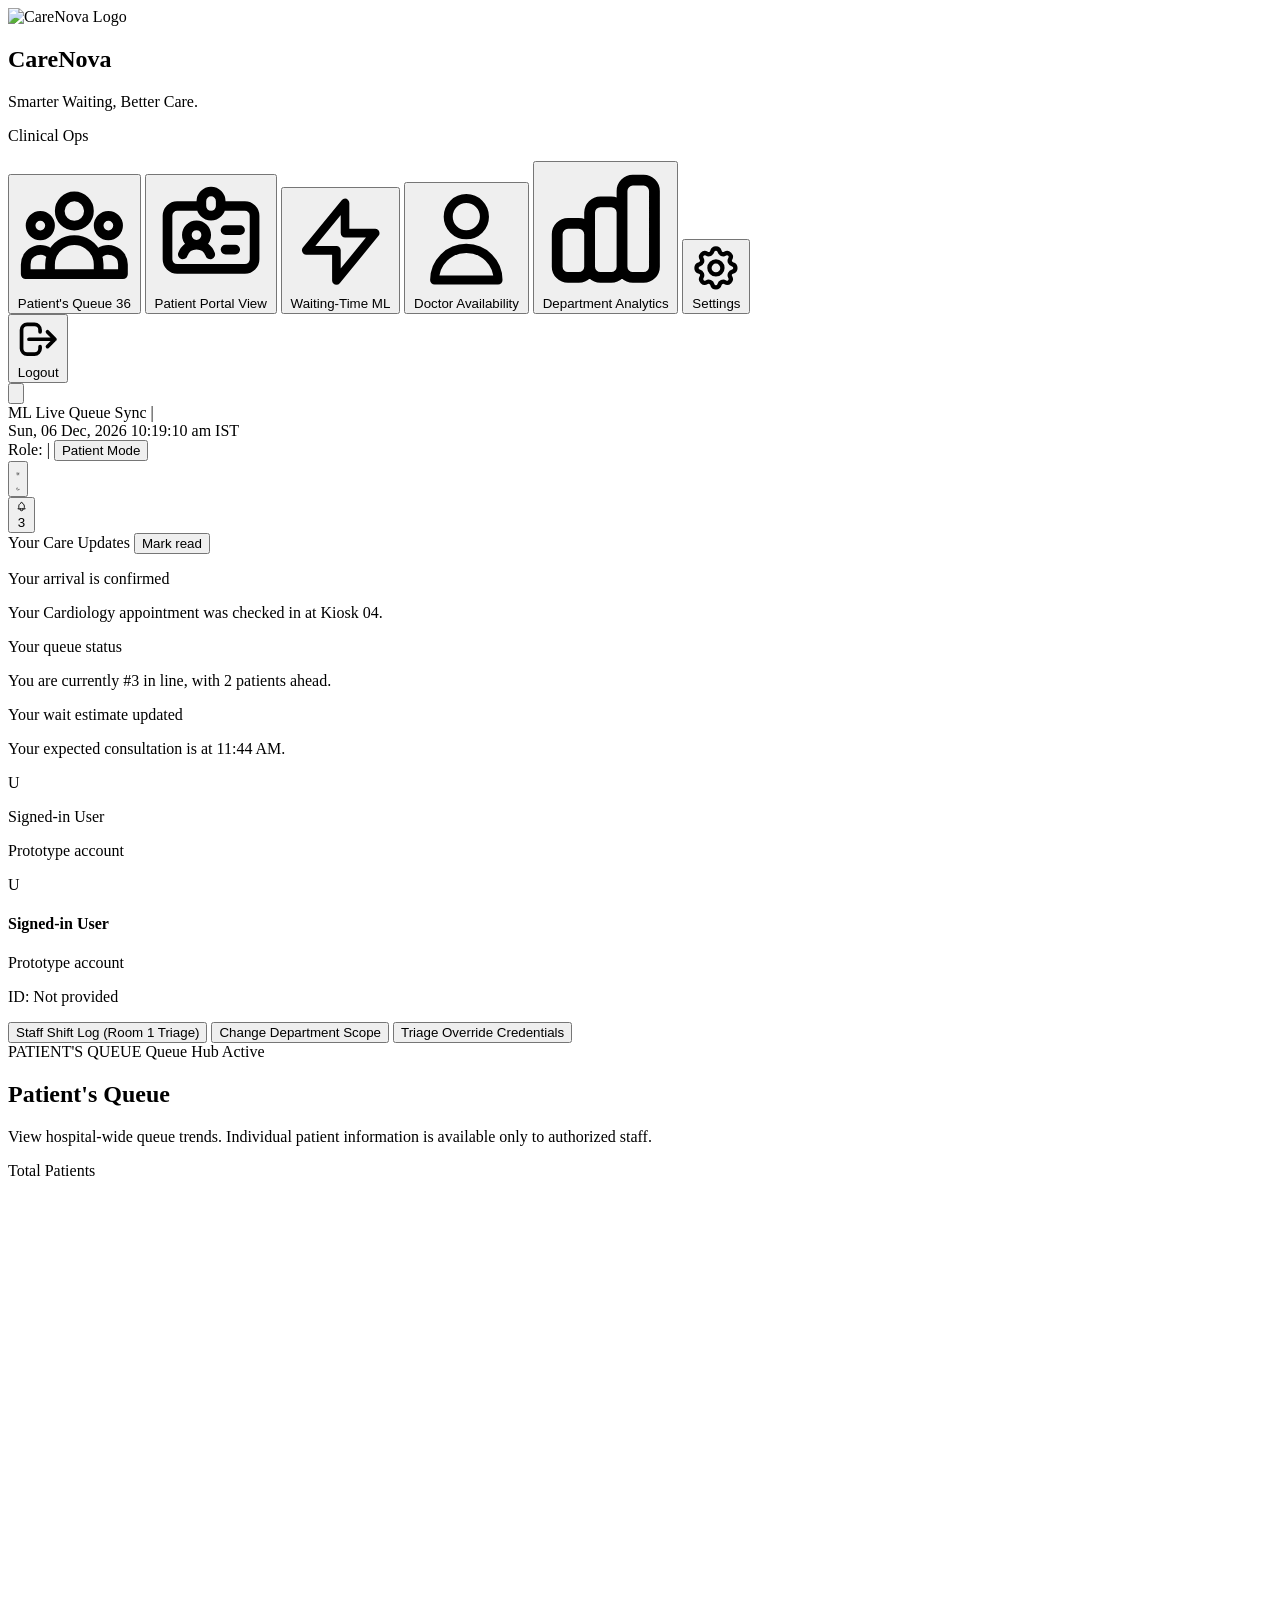
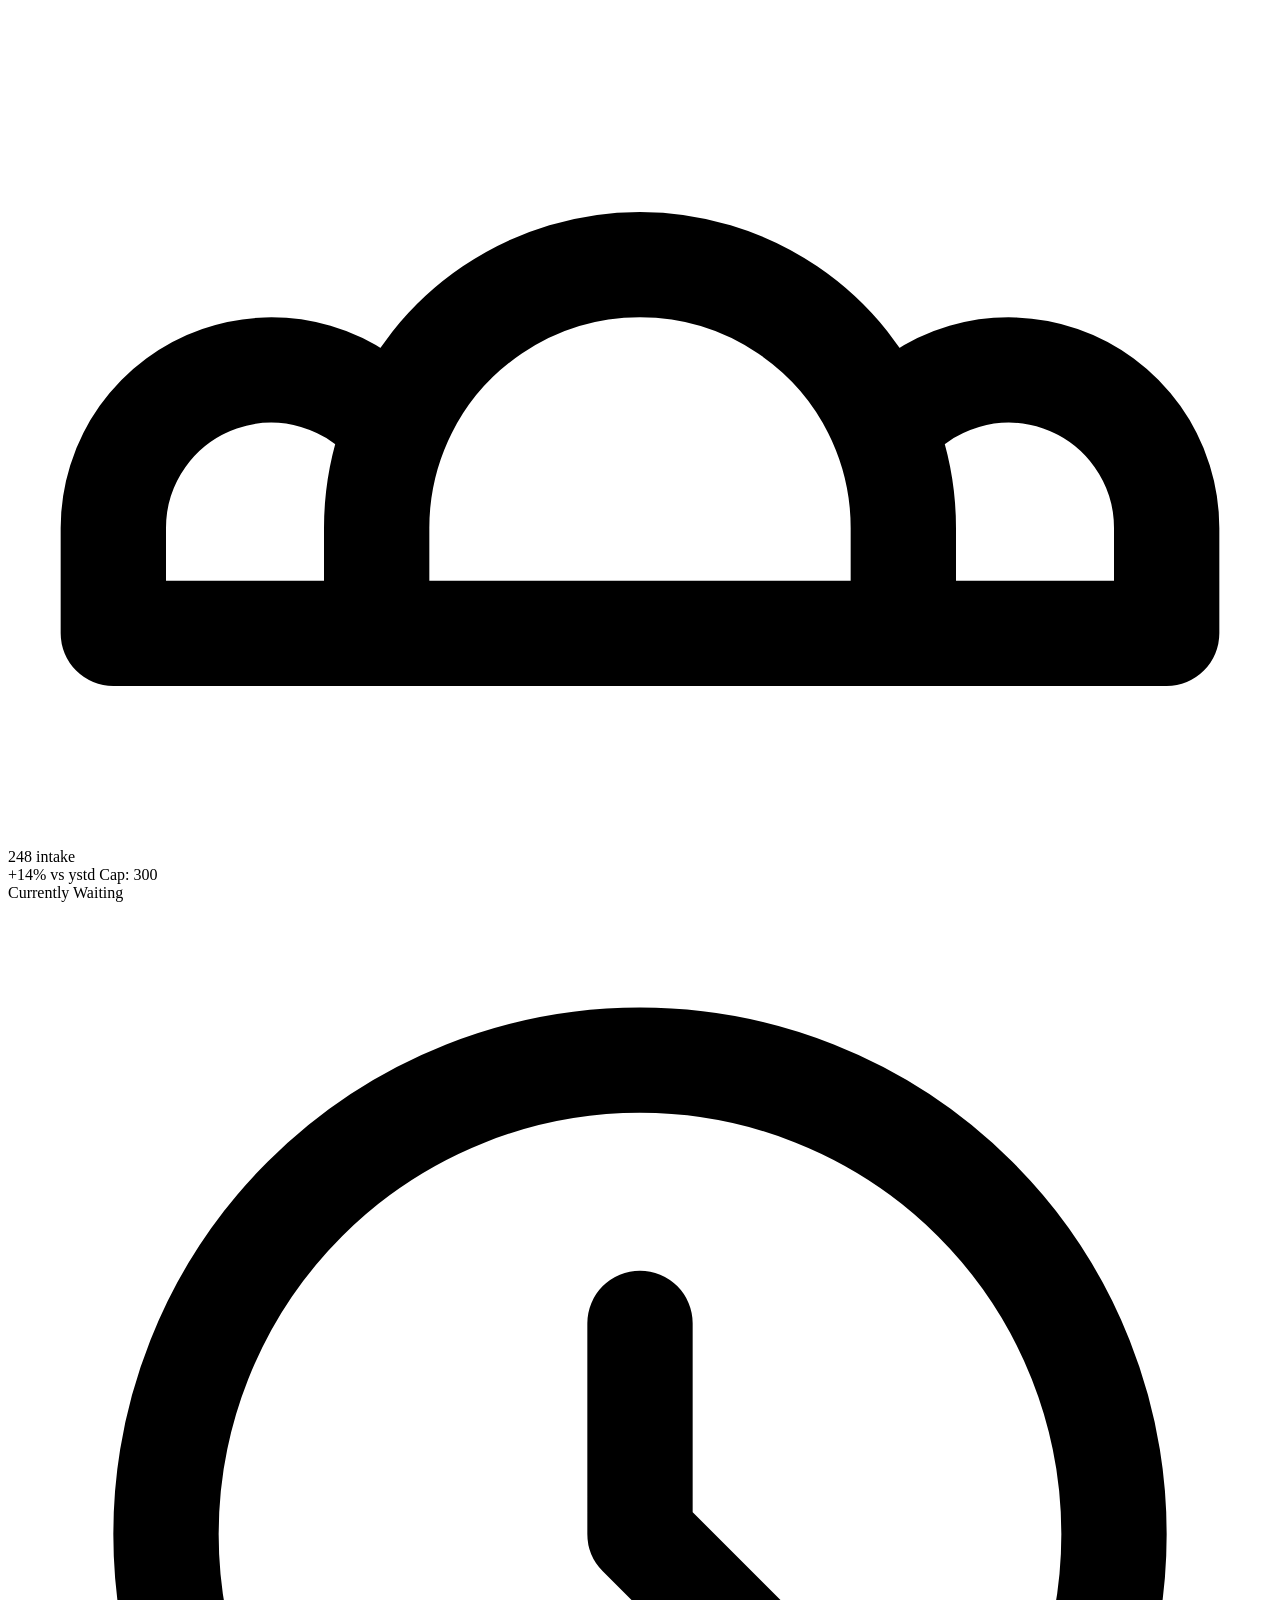
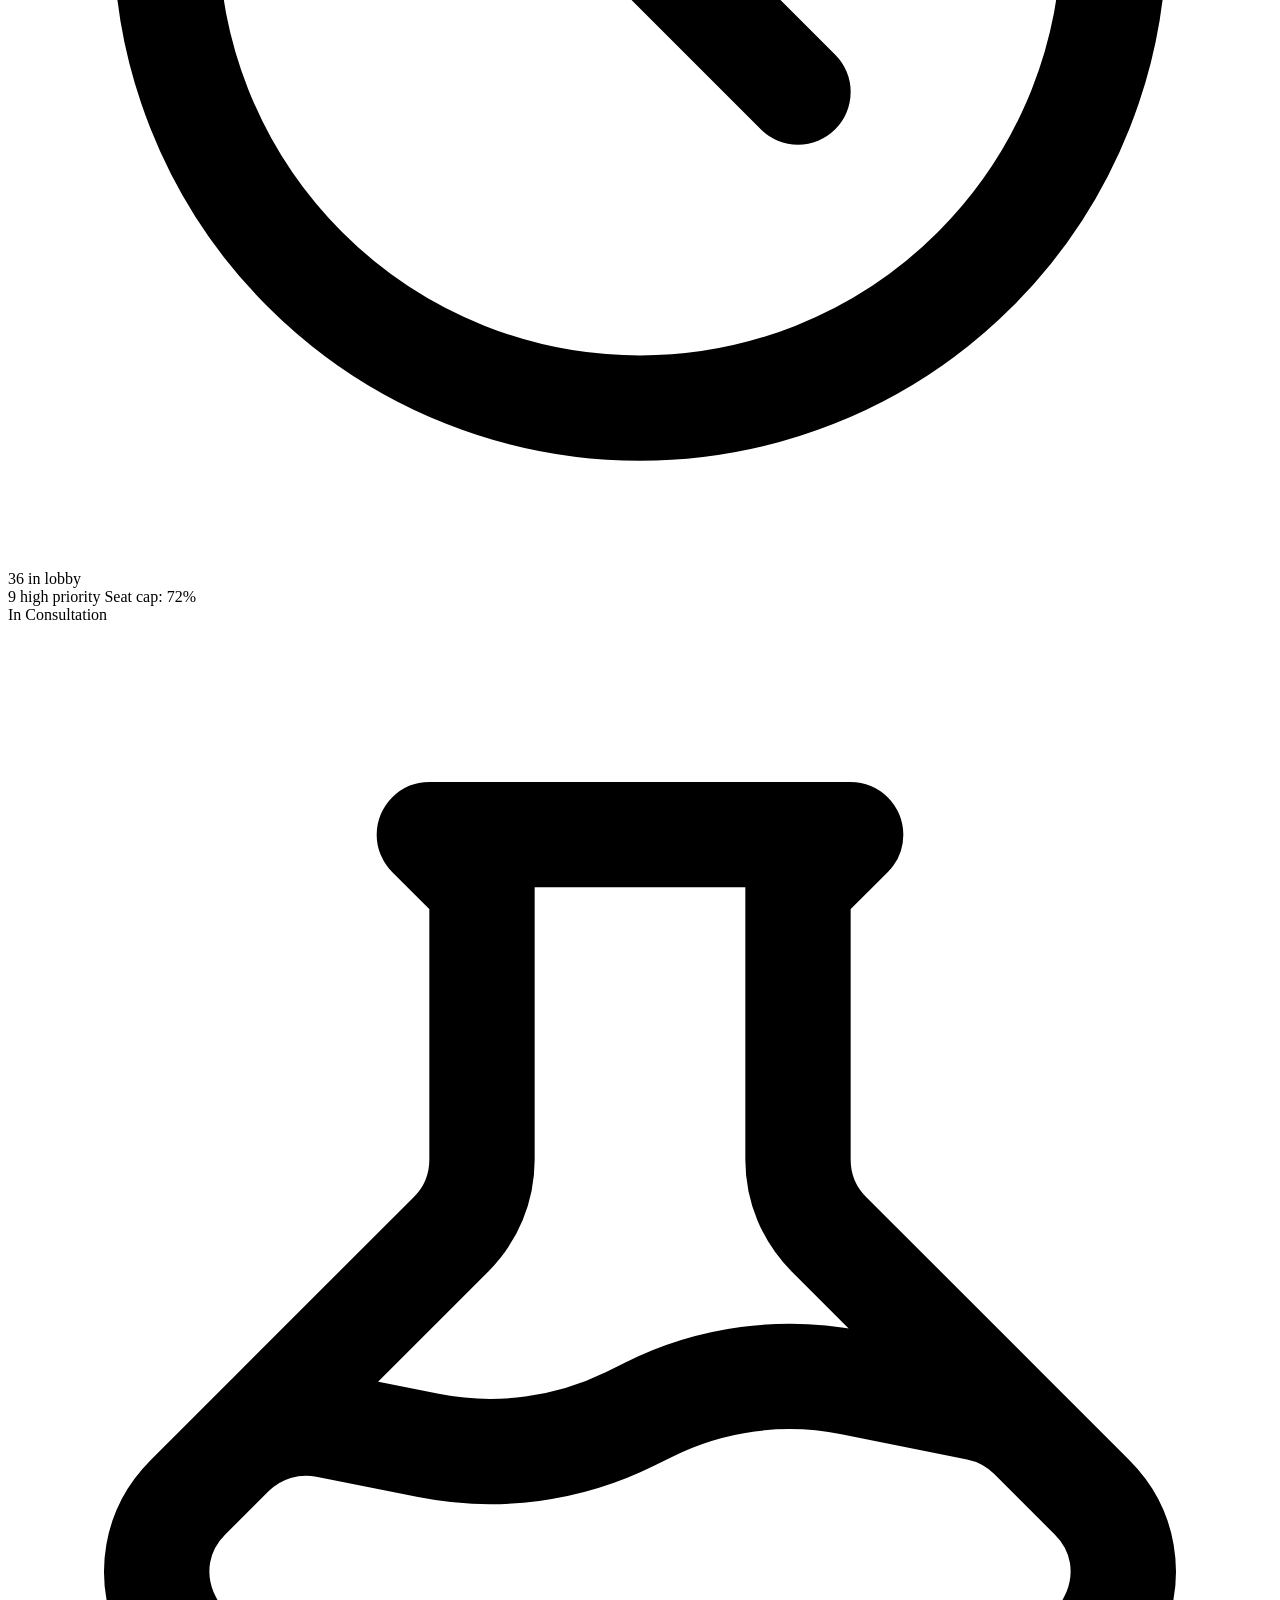
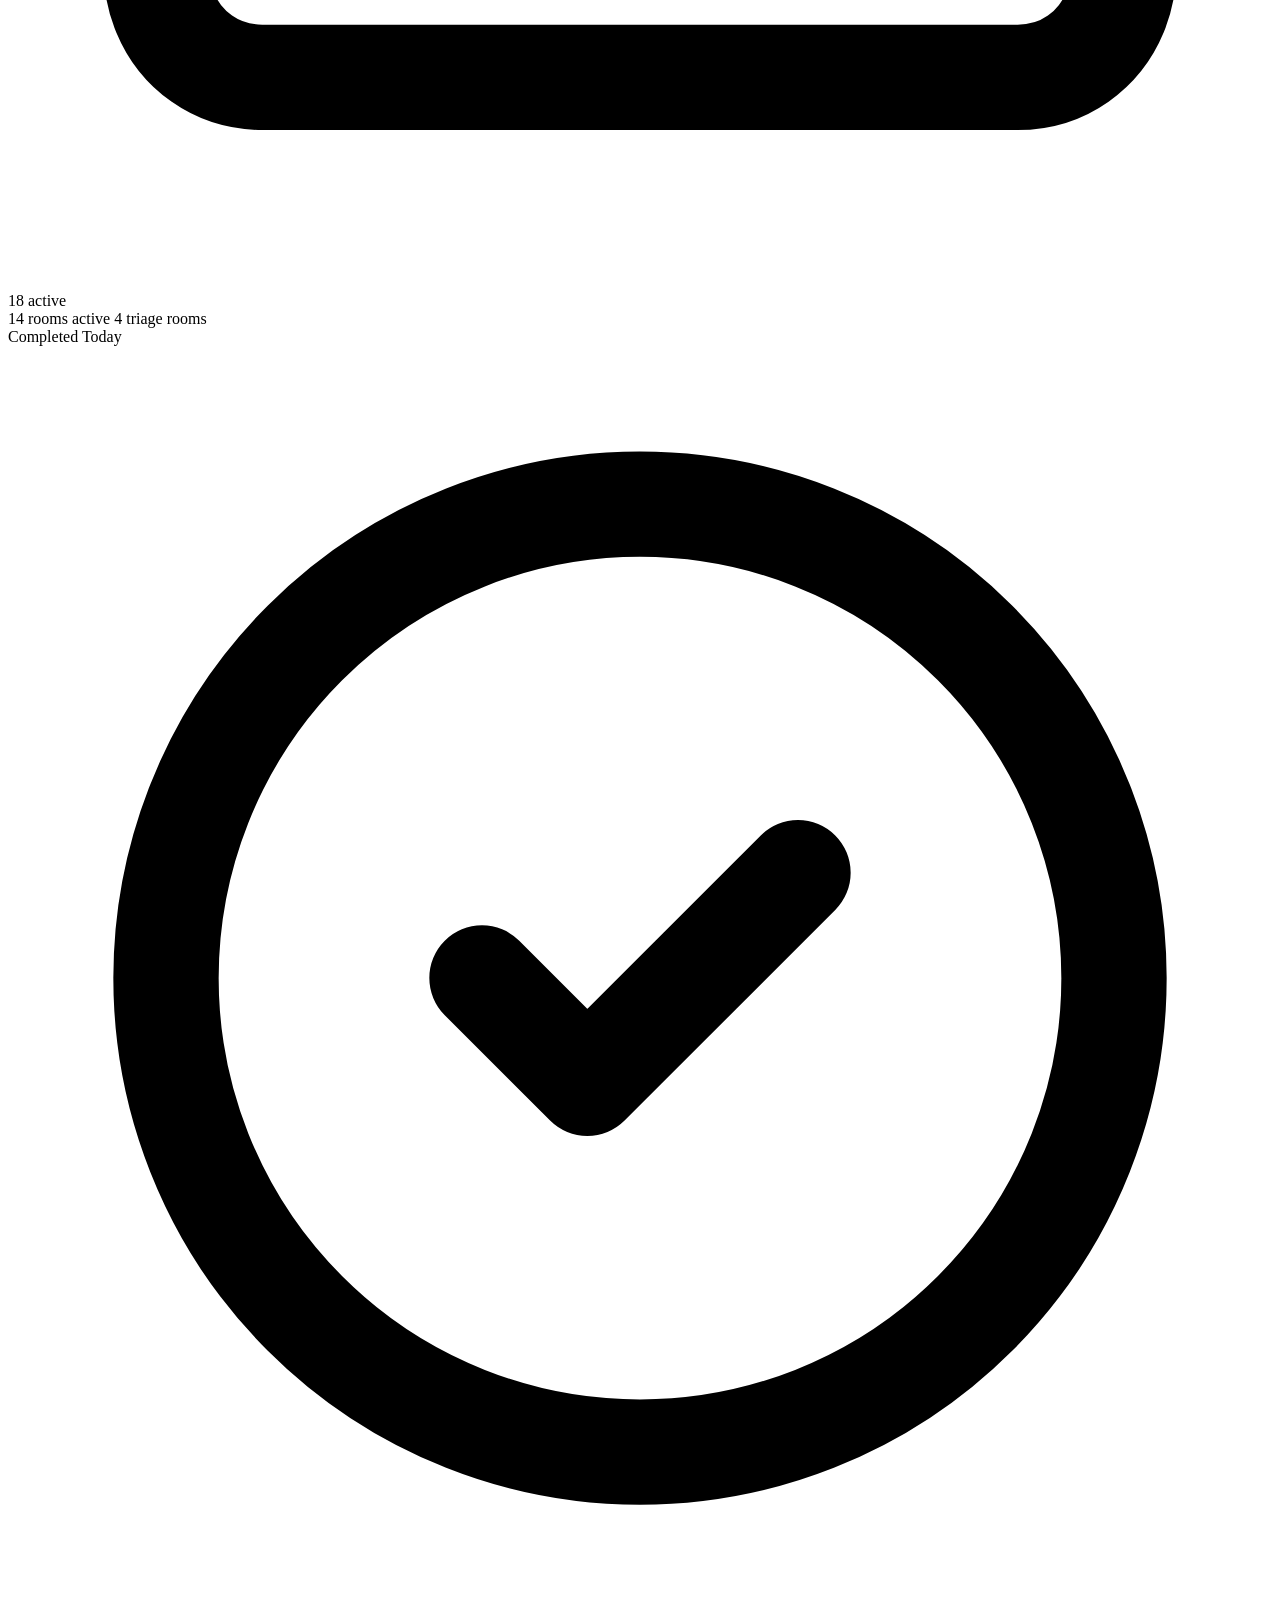
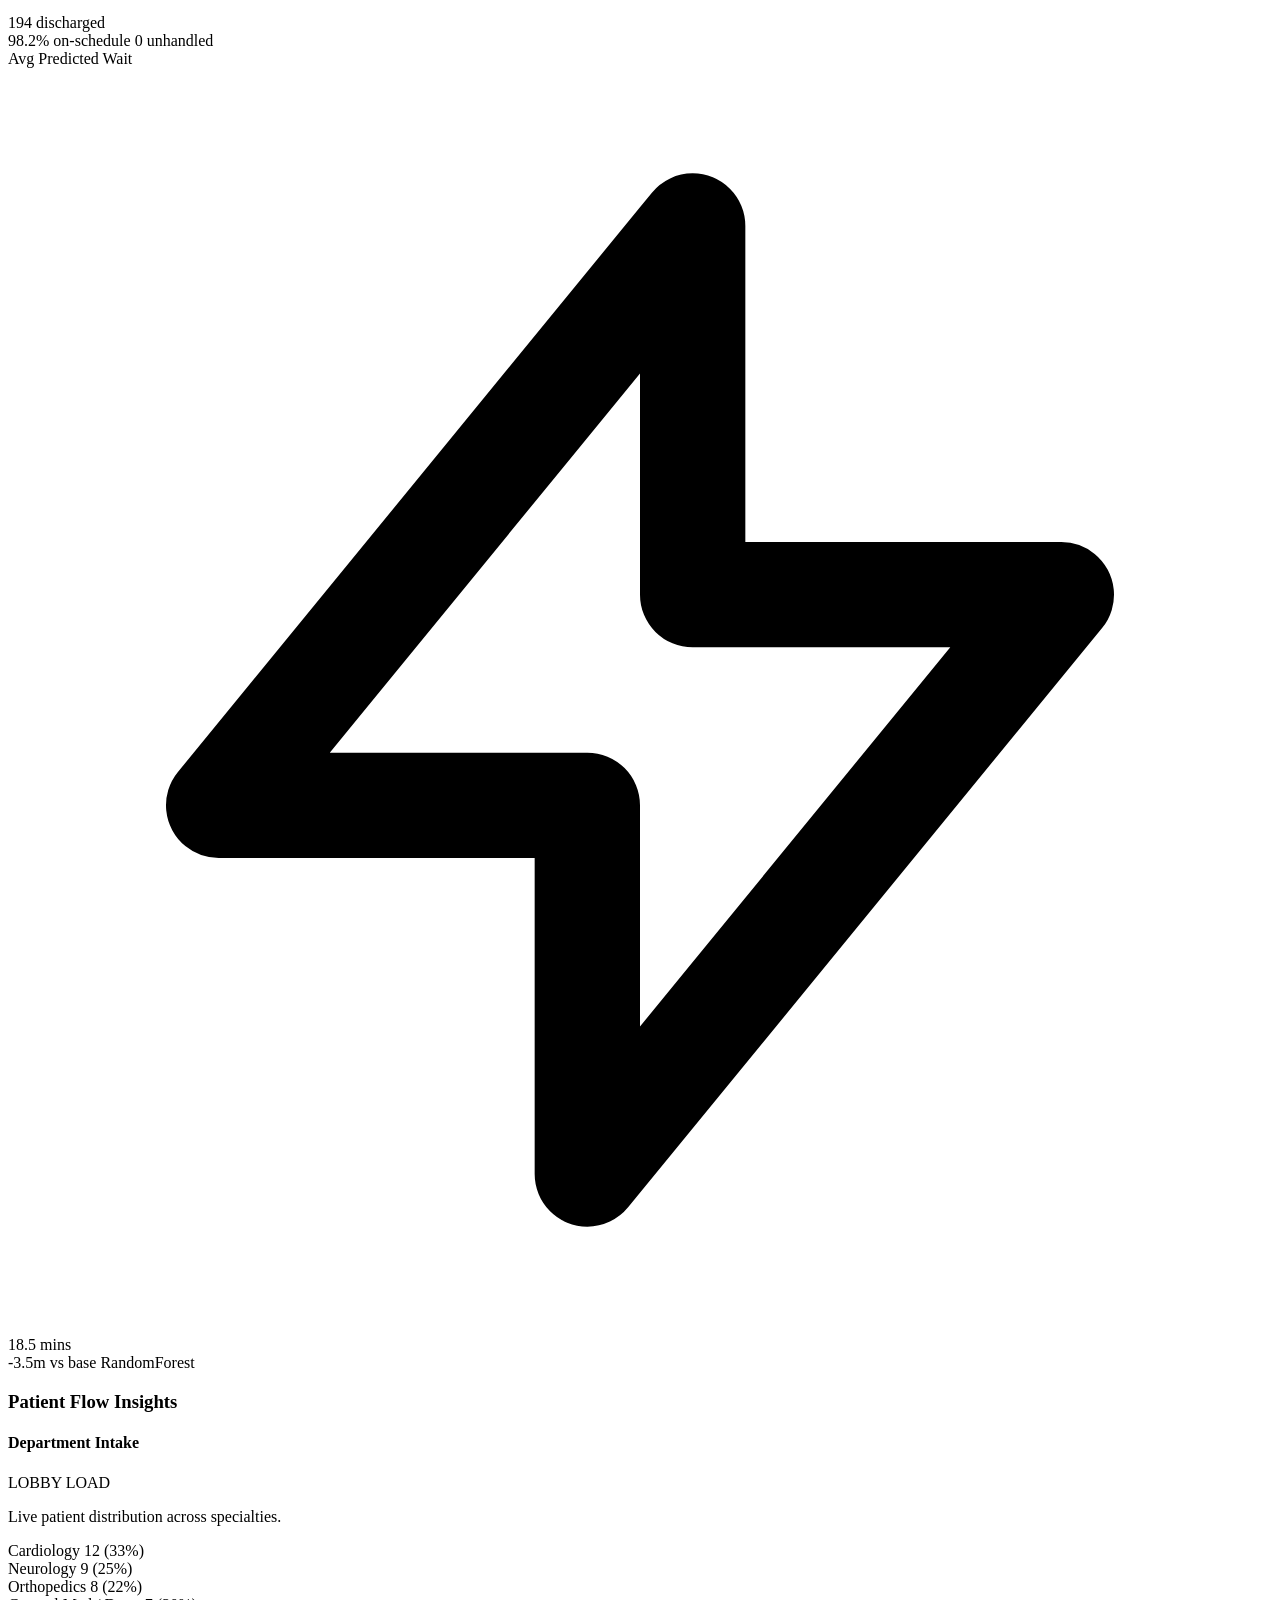
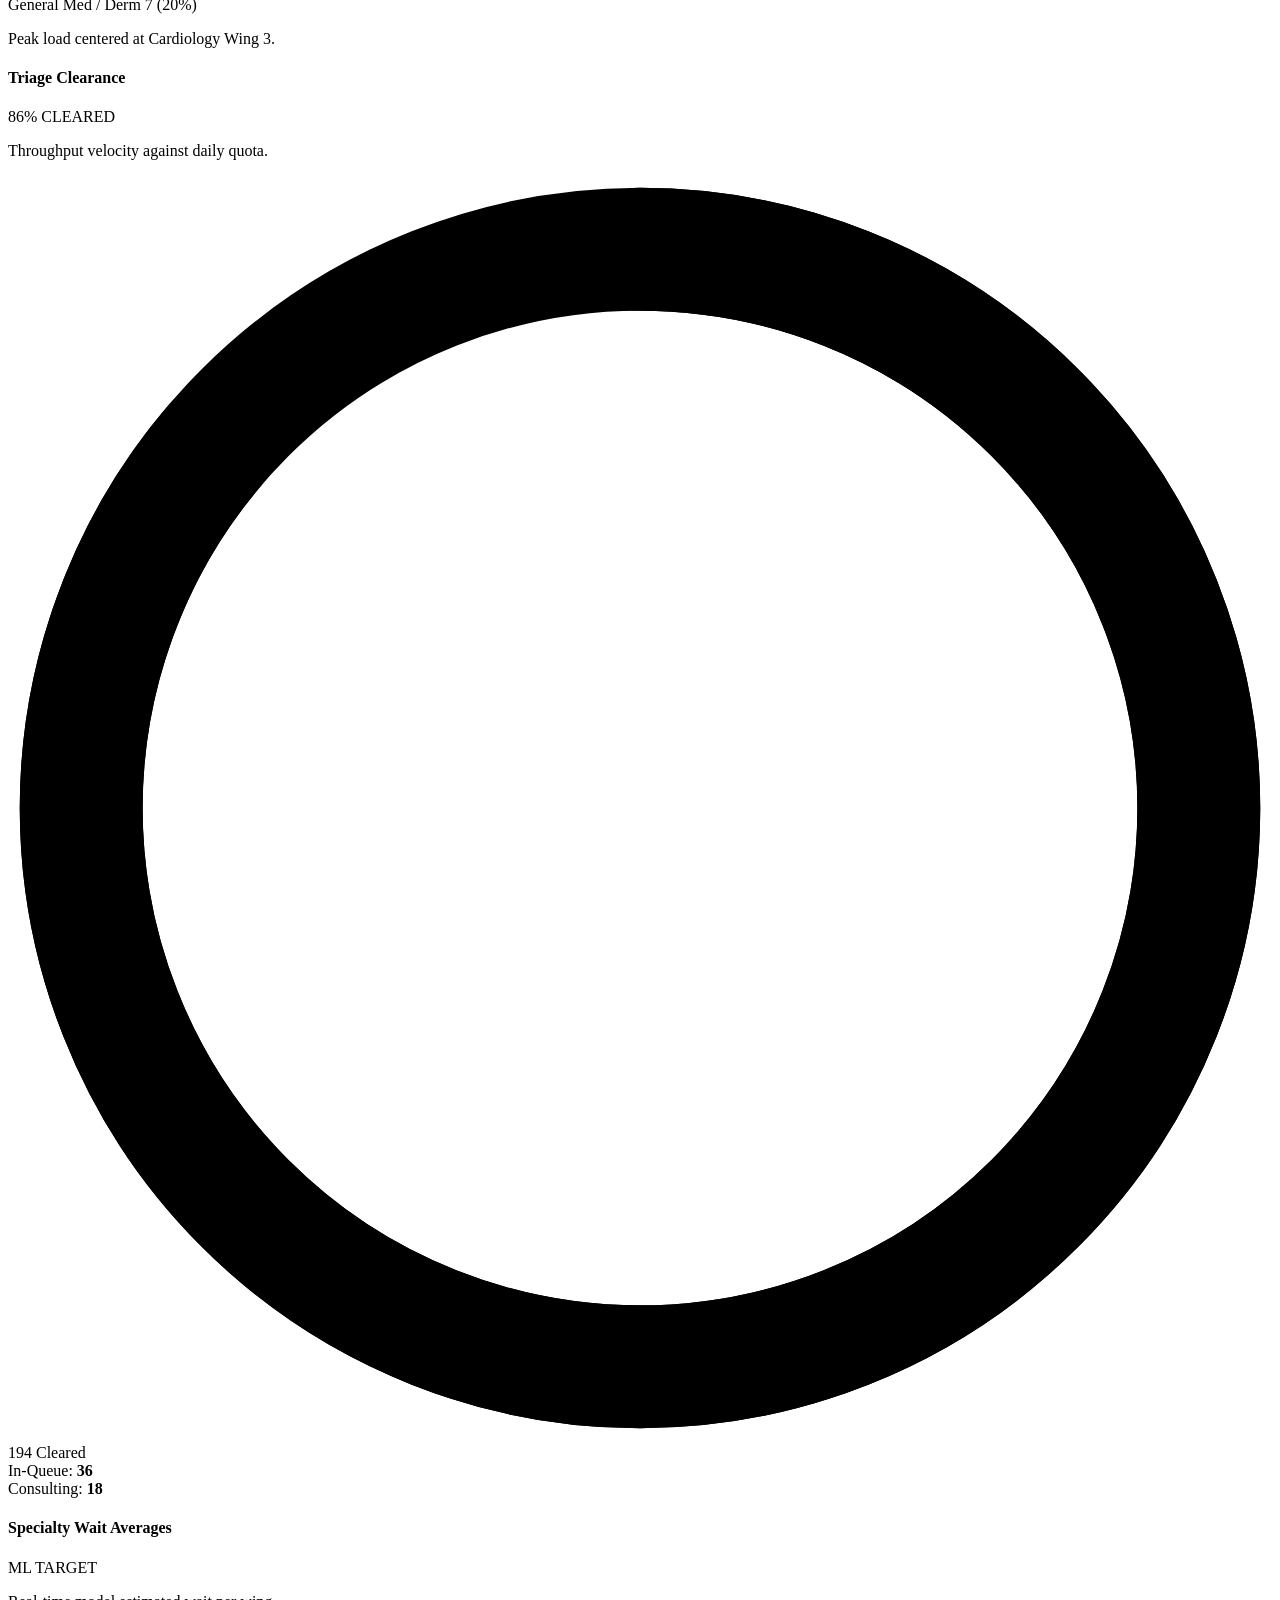
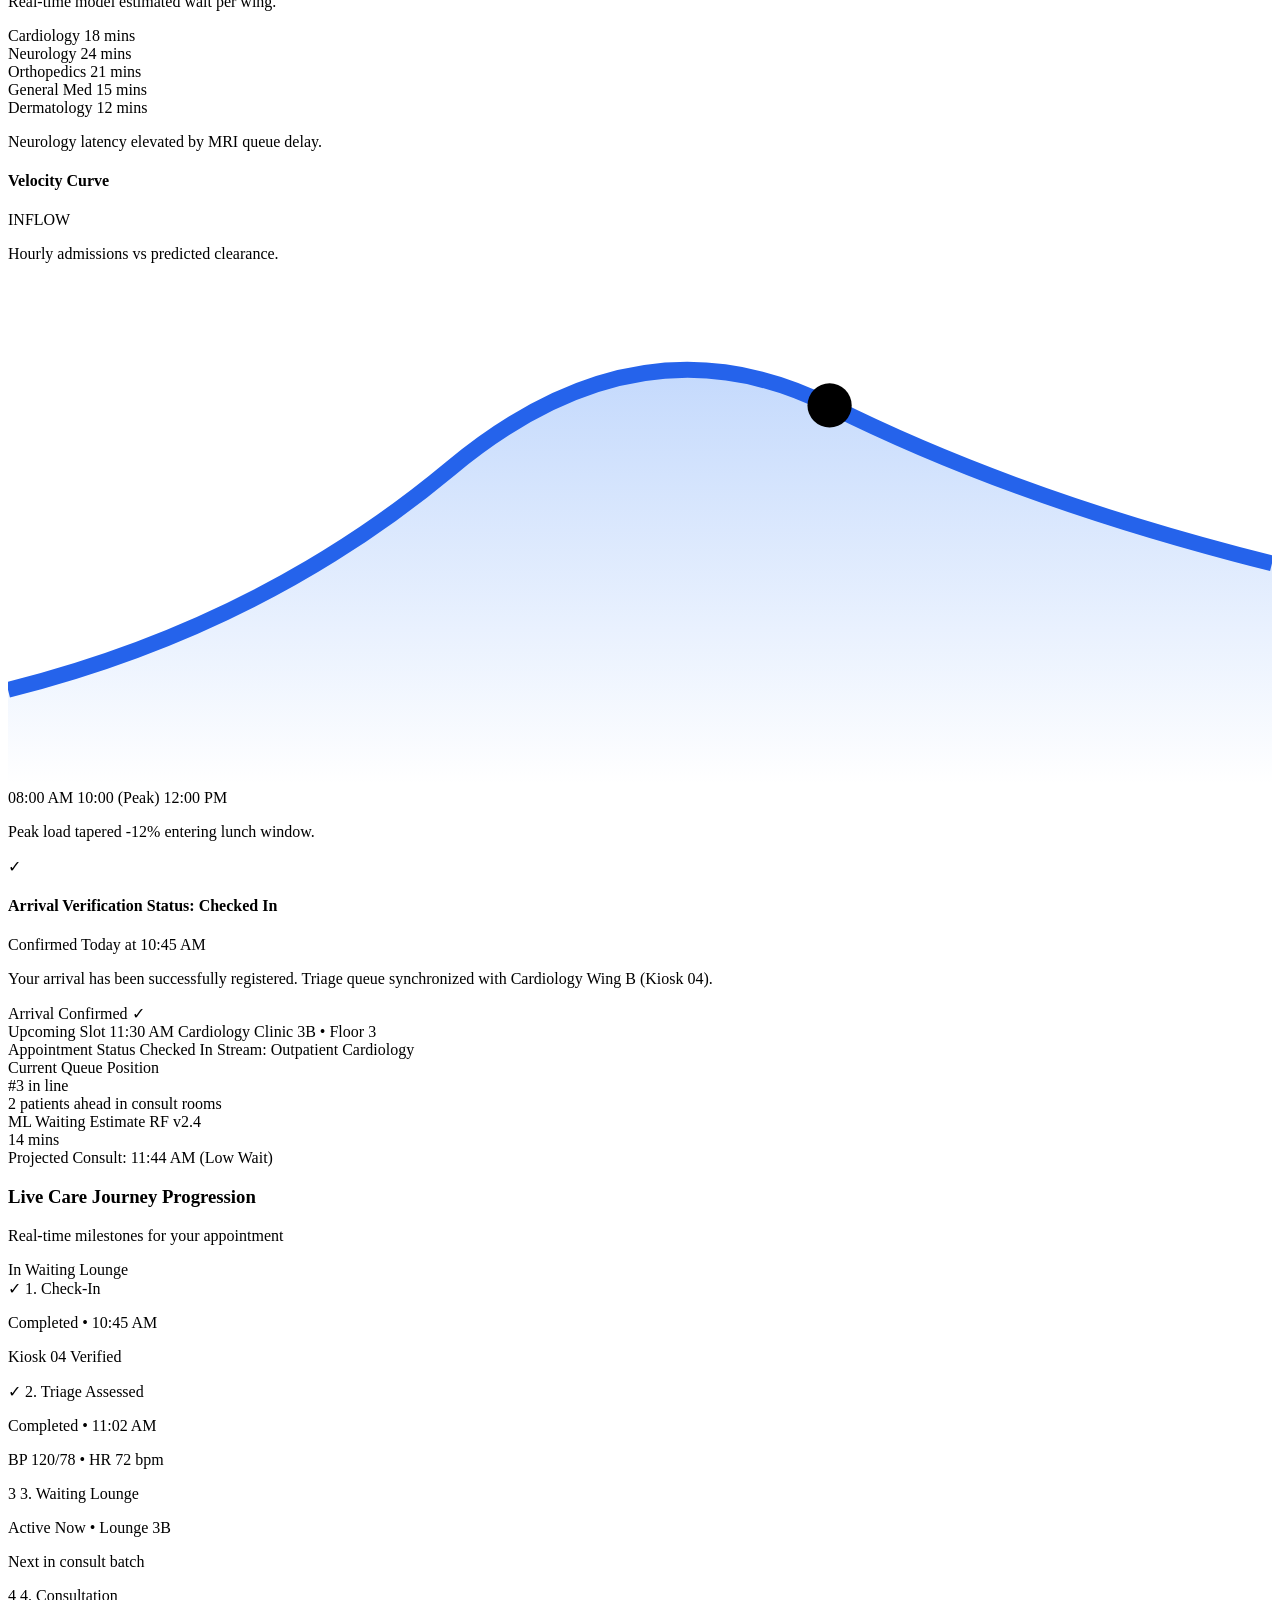
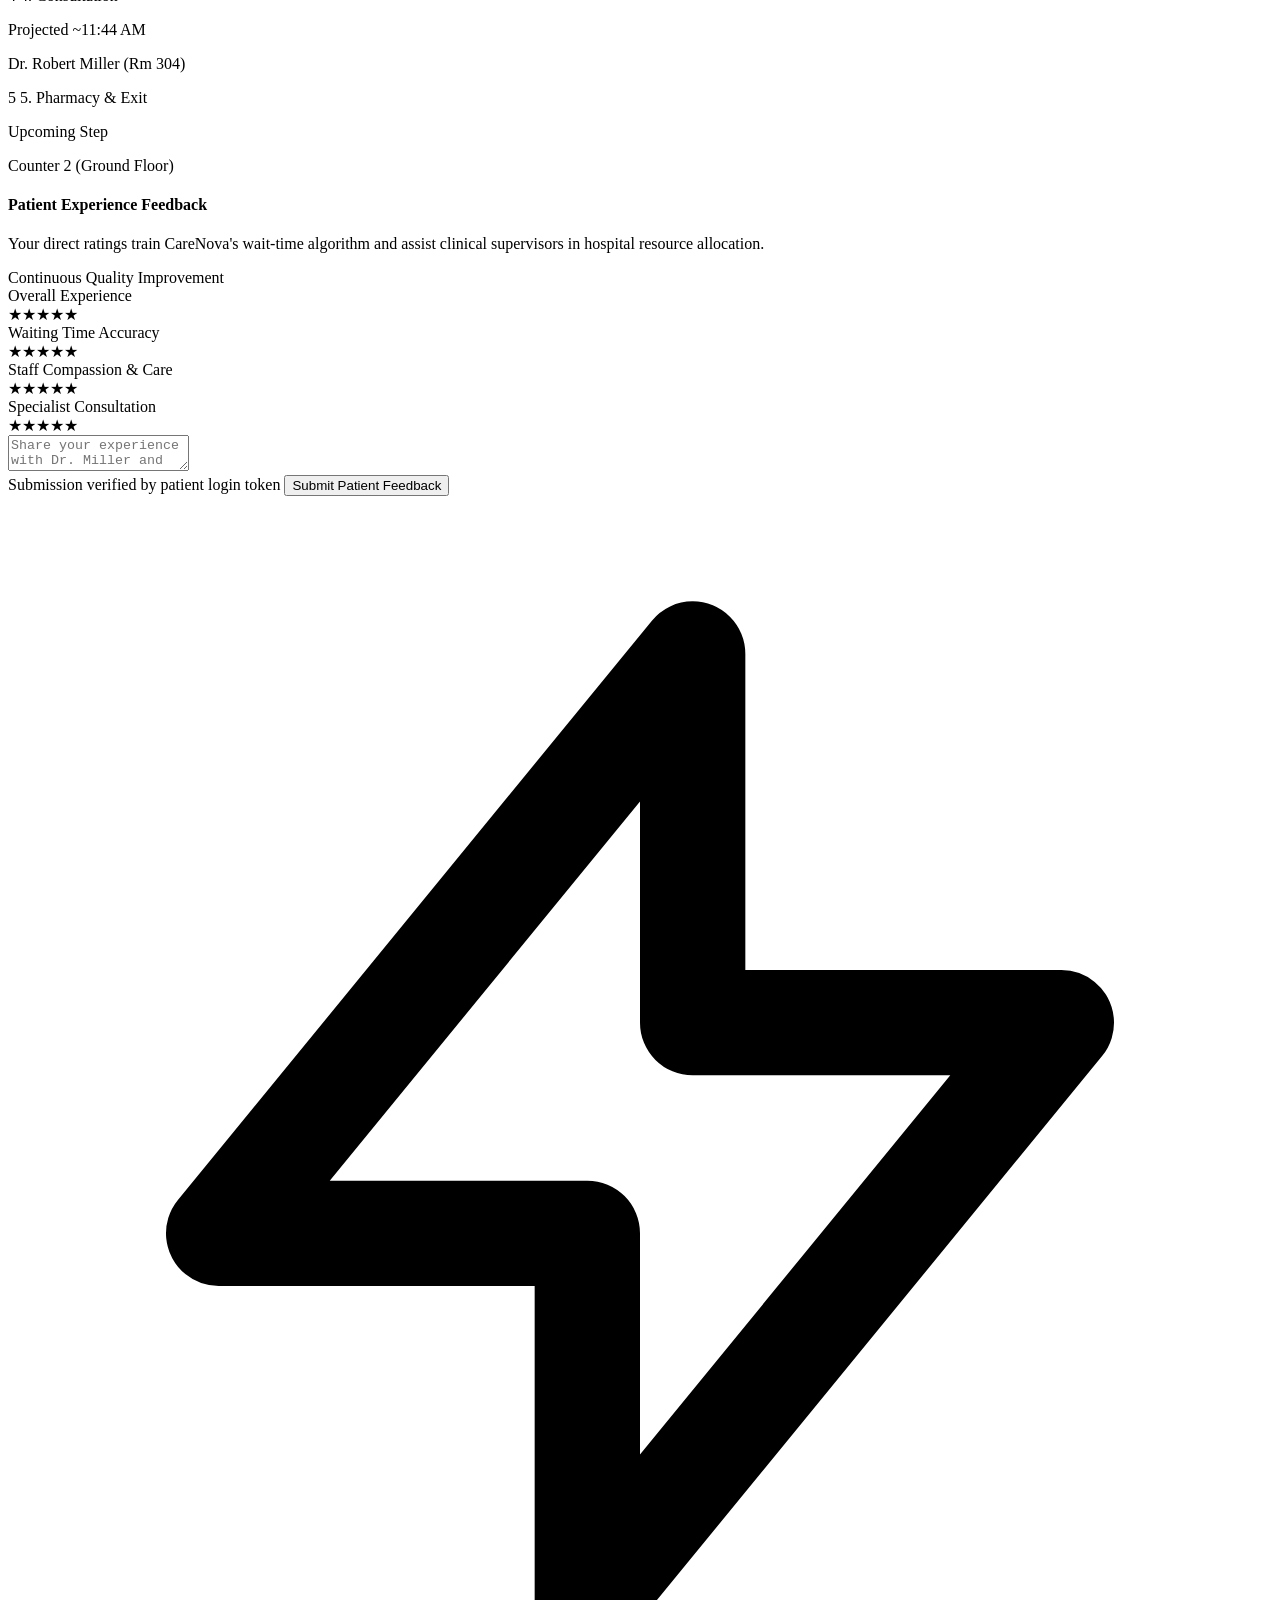
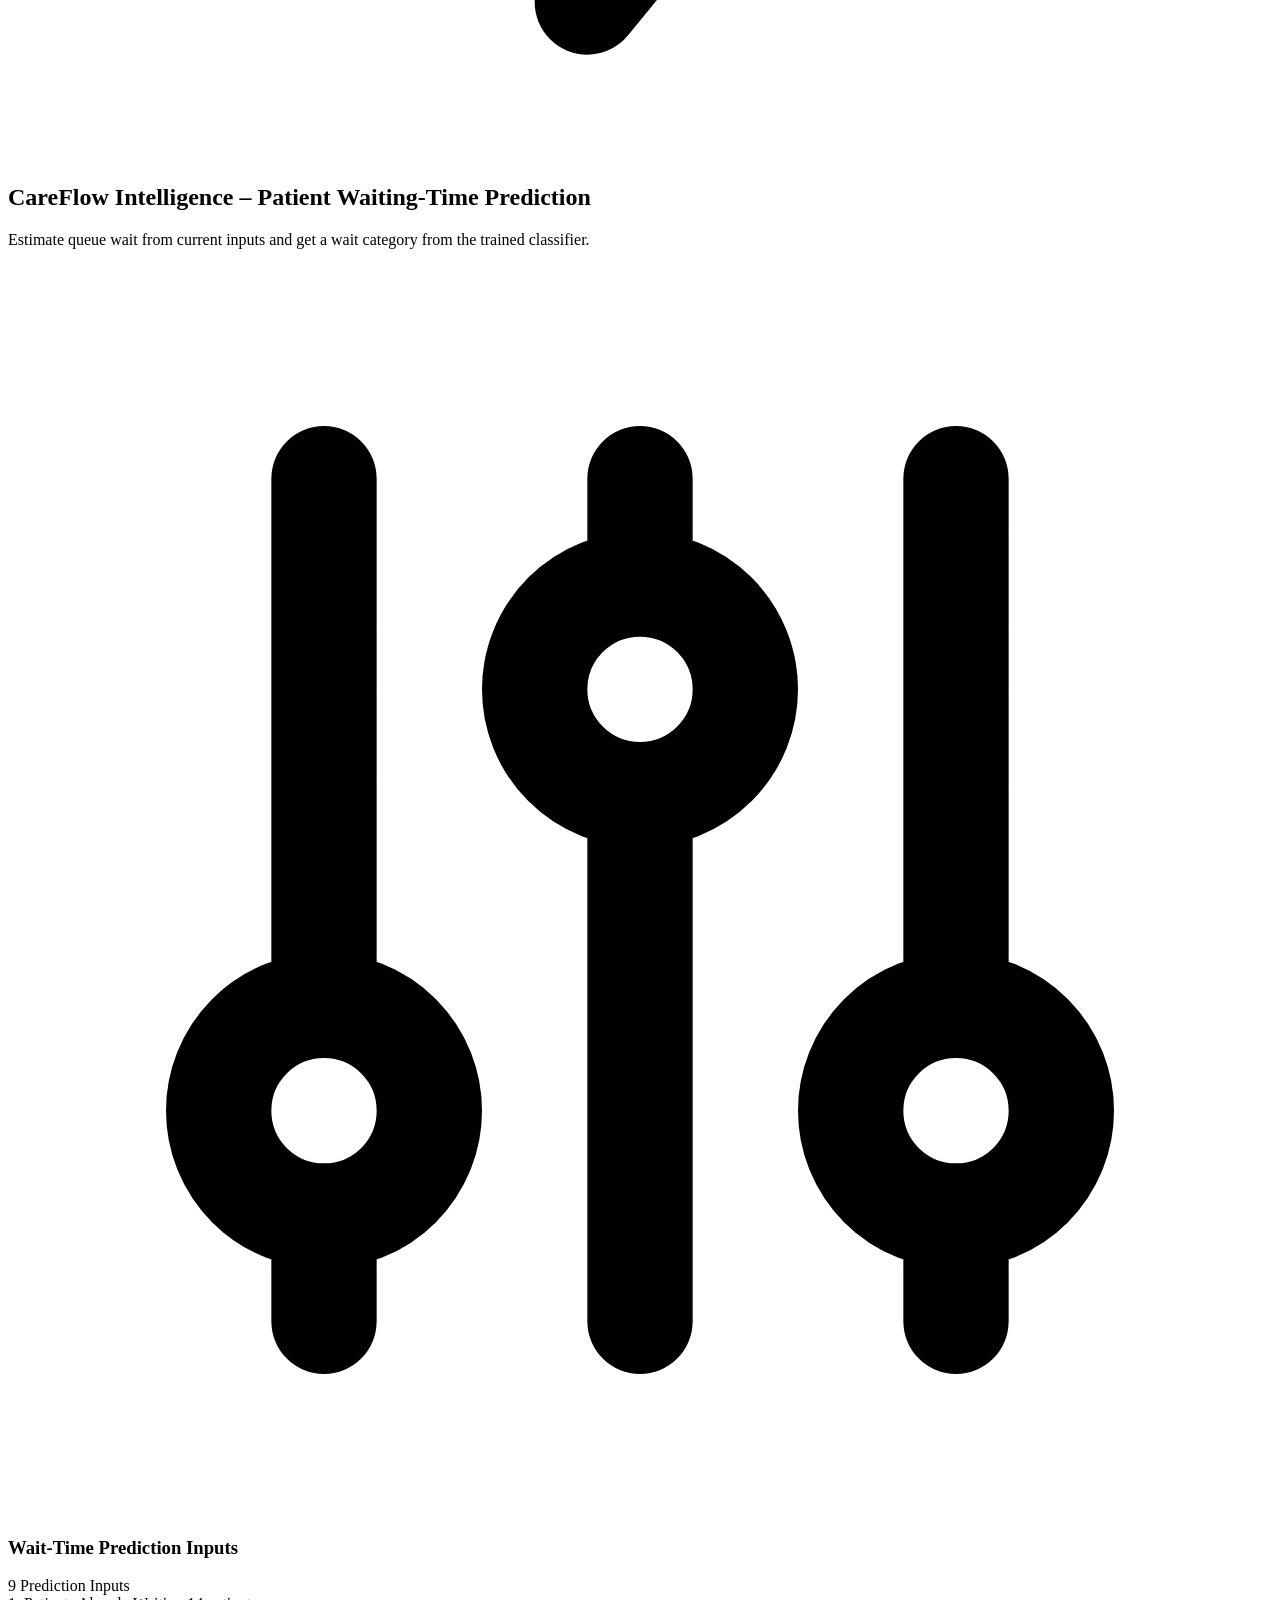
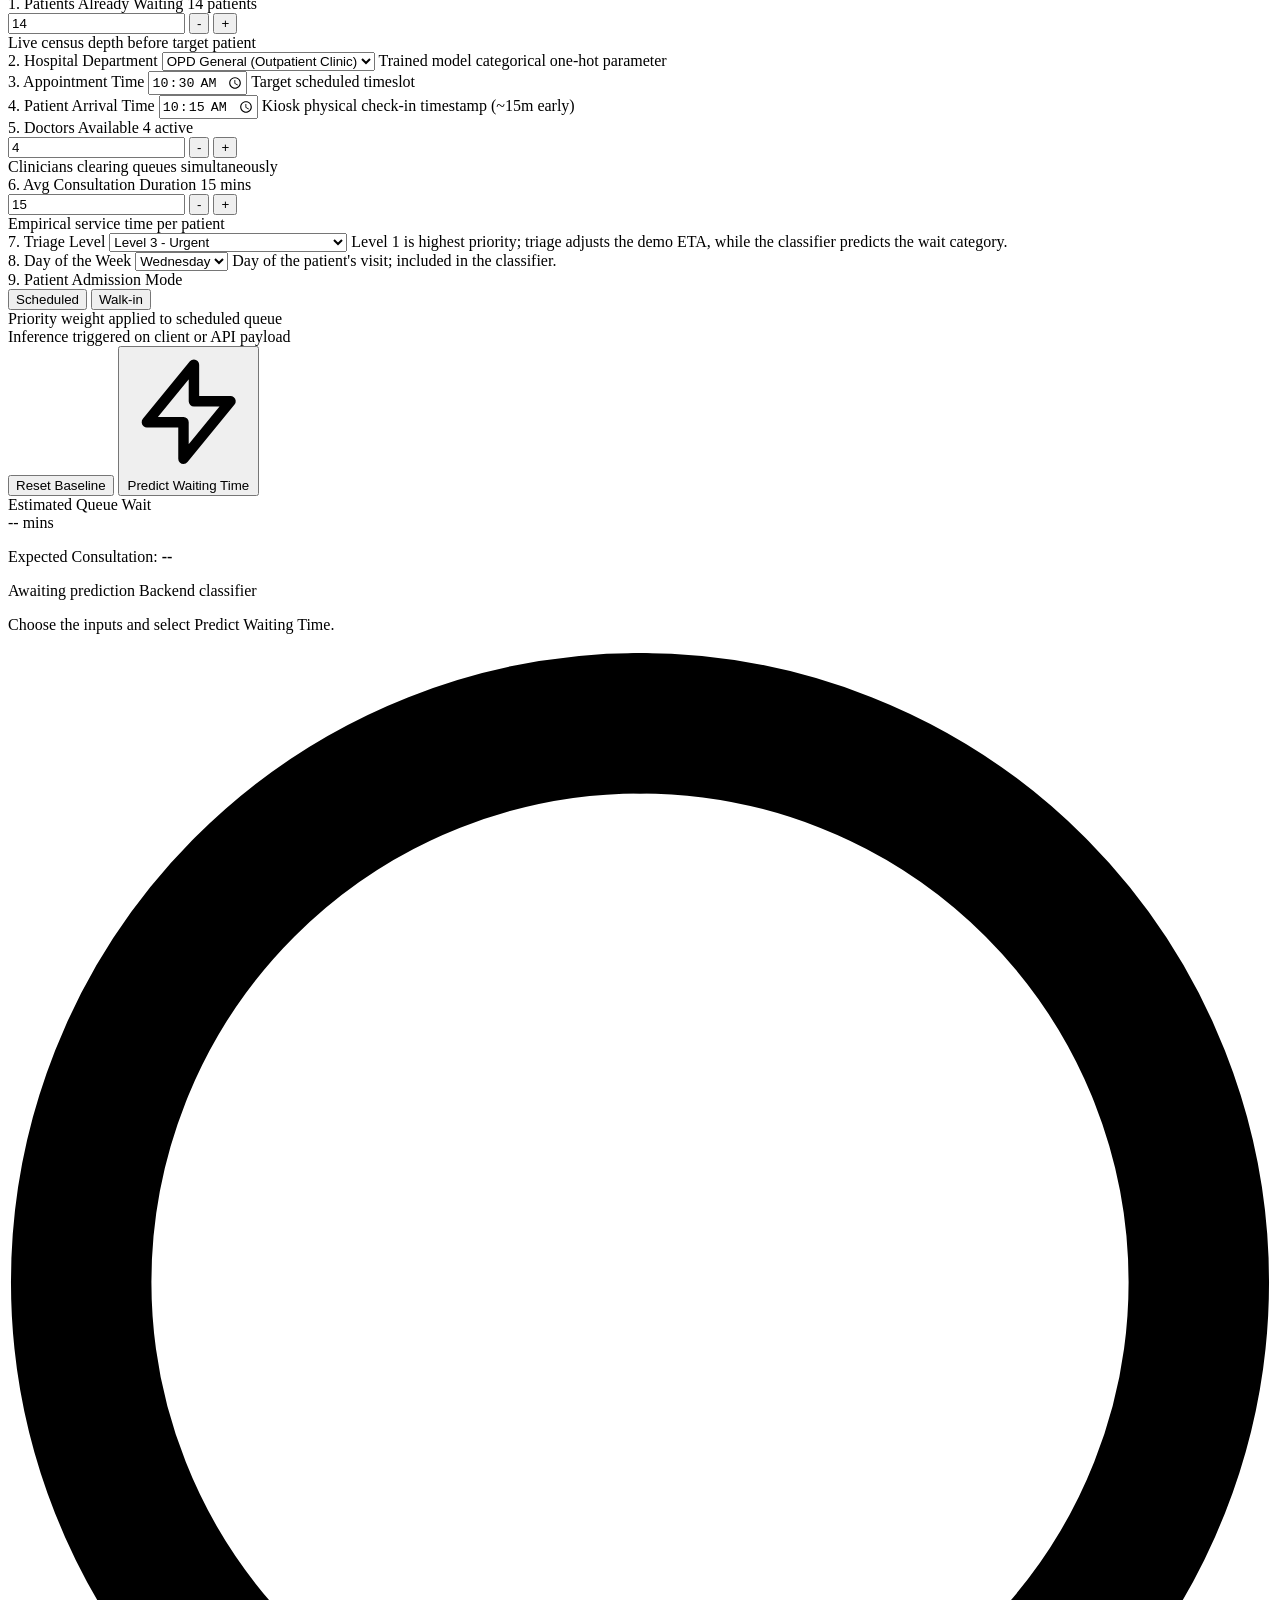
==== commit feba648a: "Update CareNova dashboard and application" ====
--- a/templates/Dashboard.html
+++ b/templates/Dashboard.html
@@ -1367,7 +1367,7 @@
 <option value="4">Level 4 - Less urgent</option>
 <option value="5">Level 5 - Non-urgent (lowest priority)</option>
 </select>
-<span class="text-[10px] text-slate-400">Level 1 is highest priority; Level 5 is lowest. Used by the classifier.</span>
+<span class="text-[10px] text-slate-400">Level 1 is highest priority; triage adjusts the demo ETA, while the classifier predicts the wait category.</span>
 </div>
 <!-- 8. Day of the Week -->
 <div class="space-y-1">
@@ -1544,11 +1544,11 @@
 <div class="bg-white dark:bg-brand-darkcard p-4 rounded-2xl border border-brand-borderlight dark:border-brand-borderdark shadow-xs flex flex-wrap items-center justify-between gap-3 text-xs">
 <div class="flex items-center gap-2">
 <span class="text-slate-400 font-semibold">Filter:</span>
-<button class="px-3 py-1 rounded-lg bg-brand-blue text-white font-bold">All Statuses</button>
-<button class="px-3 py-1 rounded-lg bg-emerald-50 dark:bg-slate-800 text-emerald-700 dark:text-emerald-400 font-semibold">Available (4)</button>
-<button class="px-3 py-1 rounded-lg bg-blue-50 dark:bg-slate-800 text-blue-700 dark:text-blue-300 font-semibold">Consulting (3)</button>
-<button class="px-3 py-1 rounded-lg bg-amber-50 dark:bg-slate-800 text-amber-700 dark:text-amber-400 font-semibold">On Break (1)</button>
-<button class="px-3 py-1 rounded-lg bg-rose-50 dark:bg-slate-800 text-rose-700 dark:text-rose-400 font-semibold">Unavailable (1)</button>
+<button aria-pressed="true" class="px-3 py-1 rounded-lg bg-brand-blue text-white font-bold ring-2 ring-blue-500" data-doctor-status-filter="all" type="button">All Statuses</button>
+<button aria-pressed="false" class="px-3 py-1 rounded-lg bg-emerald-50 dark:bg-slate-800 text-emerald-700 dark:text-emerald-400 font-semibold" data-doctor-status-filter="Available" type="button">Available (<span data-doctor-status-count="Available">4</span>)</button>
+<button aria-pressed="false" class="px-3 py-1 rounded-lg bg-blue-50 dark:bg-slate-800 text-blue-700 dark:text-blue-300 font-semibold" data-doctor-status-filter="Consulting" type="button">Consulting (<span data-doctor-status-count="Consulting">3</span>)</button>
+<button aria-pressed="false" class="px-3 py-1 rounded-lg bg-amber-50 dark:bg-slate-800 text-amber-700 dark:text-amber-400 font-semibold" data-doctor-status-filter="On Break" type="button">On Break (<span data-doctor-status-count="On Break">1</span>)</button>
+<button aria-pressed="false" class="px-3 py-1 rounded-lg bg-rose-50 dark:bg-slate-800 text-rose-700 dark:text-rose-400 font-semibold" data-doctor-status-filter="Unavailable" type="button">Unavailable (<span data-doctor-status-count="Unavailable">1</span>)</button>
 </div>
 <div class="flex items-center gap-2">
 <select class="py-1.5 px-3 bg-slate-50 dark:bg-slate-800 border border-slate-200 dark:border-slate-700 rounded-xl text-xs" id="doctor-department-filter">
@@ -1568,7 +1568,7 @@
 <!-- 9 Doctor Clinician Cards Grid (Strict Zero 'Bay' Terminology) -->
 <div class="grid grid-cols-1 md:grid-cols-2 lg:grid-cols-3 gap-5" id="doctor-availability-grid">
 <!-- Doctor Card 1: Dr. Robert Miller -->
-<div class="bg-white dark:bg-brand-darkcard p-5 rounded-2xl border-2 border-blue-500/50 shadow-sm flex flex-col justify-between" data-departments="Cardiology">
+<div class="bg-white dark:bg-brand-darkcard p-5 rounded-2xl border-2 border-blue-500/50 shadow-sm flex flex-col justify-between" data-departments="Cardiology" data-status="Consulting">
 <div>
 <div class="flex items-center justify-between pb-3 border-b border-slate-100 dark:border-slate-800">
 <div class="flex items-center gap-3">
@@ -1589,7 +1589,7 @@
 </div>
 </div>
 <!-- Doctor Card 2: Dr. Sarah Jenkins -->
-<div class="bg-white dark:bg-brand-darkcard p-5 rounded-2xl border border-brand-borderlight dark:border-brand-borderdark shadow-xs flex flex-col justify-between" data-departments="General Medicine">
+<div class="bg-white dark:bg-brand-darkcard p-5 rounded-2xl border border-brand-borderlight dark:border-brand-borderdark shadow-xs flex flex-col justify-between" data-departments="General Medicine" data-status="Available">
 <div>
 <div class="flex items-center justify-between pb-3 border-b border-slate-100 dark:border-slate-800">
 <div class="flex items-center gap-3">
@@ -1610,7 +1610,7 @@
 </div>
 </div>
 <!-- Doctor Card 3: Dr. David Kim -->
-<div class="bg-white dark:bg-brand-darkcard p-5 rounded-2xl border border-brand-borderlight dark:border-brand-borderdark shadow-xs flex flex-col justify-between" data-departments="Radiology &amp; Imaging|Neurology">
+<div class="bg-white dark:bg-brand-darkcard p-5 rounded-2xl border border-brand-borderlight dark:border-brand-borderdark shadow-xs flex flex-col justify-between" data-departments="Radiology &amp; Imaging|Neurology" data-status="Consulting">
 <div>
 <div class="flex items-center justify-between pb-3 border-b border-slate-100 dark:border-slate-800">
 <div class="flex items-center gap-3">
@@ -1631,7 +1631,7 @@
 </div>
 </div>
 <!-- Doctor Card 4: Dr. Elena Vance -->
-<div class="bg-white dark:bg-brand-darkcard p-5 rounded-2xl border border-brand-borderlight dark:border-brand-borderdark shadow-xs flex flex-col justify-between" data-departments="Emergency Triage">
+<div class="bg-white dark:bg-brand-darkcard p-5 rounded-2xl border border-brand-borderlight dark:border-brand-borderdark shadow-xs flex flex-col justify-between" data-departments="Emergency Triage" data-status="Available">
 <div>
 <div class="flex items-center justify-between pb-3 border-b border-slate-100 dark:border-slate-800">
 <div class="flex items-center gap-3">
@@ -1652,7 +1652,7 @@
 </div>
 </div>
 <!-- Doctor Card 5: Dr. Marcus Reed -->
-<div class="bg-white dark:bg-brand-darkcard p-5 rounded-2xl border border-brand-borderlight dark:border-brand-borderdark shadow-xs flex flex-col justify-between opacity-85" data-departments="Orthopedics">
+<div class="bg-white dark:bg-brand-darkcard p-5 rounded-2xl border border-brand-borderlight dark:border-brand-borderdark shadow-xs flex flex-col justify-between opacity-85" data-departments="Orthopedics" data-status="On Break">
 <div>
 <div class="flex items-center justify-between pb-3 border-b border-slate-100 dark:border-slate-800">
 <div class="flex items-center gap-3">
@@ -1673,7 +1673,7 @@
 </div>
 </div>
 <!-- Doctor Card 6: Dr. Angela Davis -->
-<div class="bg-white dark:bg-brand-darkcard p-5 rounded-2xl border border-brand-borderlight dark:border-brand-borderdark shadow-xs flex flex-col justify-between" data-departments="Pediatrics">
+<div class="bg-white dark:bg-brand-darkcard p-5 rounded-2xl border border-brand-borderlight dark:border-brand-borderdark shadow-xs flex flex-col justify-between" data-departments="Pediatrics" data-status="Available">
 <div>
 <div class="flex items-center justify-between pb-3 border-b border-slate-100 dark:border-slate-800">
 <div class="flex items-center gap-3">
@@ -1694,7 +1694,7 @@
 </div>
 </div>
 <!-- Doctor Card 7: Dr. Tariq Al-Mansoor -->
-<div class="bg-white dark:bg-brand-darkcard p-5 rounded-2xl border border-brand-borderlight dark:border-brand-borderdark shadow-xs flex flex-col justify-between" data-departments="Neurology">
+<div class="bg-white dark:bg-brand-darkcard p-5 rounded-2xl border border-brand-borderlight dark:border-brand-borderdark shadow-xs flex flex-col justify-between" data-departments="Neurology" data-status="Consulting">
 <div>
 <div class="flex items-center justify-between pb-3 border-b border-slate-100 dark:border-slate-800">
 <div class="flex items-center gap-3">
@@ -1715,7 +1715,7 @@
 </div>
 </div>
 <!-- Doctor Card 8: Dr. Sonia Patel -->
-<div class="bg-white dark:bg-brand-darkcard p-5 rounded-2xl border border-brand-borderlight dark:border-brand-borderdark shadow-xs flex flex-col justify-between opacity-80" data-departments="Dermatology">
+<div class="bg-white dark:bg-brand-darkcard p-5 rounded-2xl border border-brand-borderlight dark:border-brand-borderdark shadow-xs flex flex-col justify-between opacity-80" data-departments="Dermatology" data-status="Unavailable">
 <div>
 <div class="flex items-center justify-between pb-3 border-b border-slate-100 dark:border-slate-800">
 <div class="flex items-center gap-3">
@@ -1736,7 +1736,7 @@
 </div>
 </div>
 <!-- Doctor Card 9: Dr. James Wilson -->
-<div class="bg-white dark:bg-brand-darkcard p-5 rounded-2xl border border-brand-borderlight dark:border-brand-borderdark shadow-xs flex flex-col justify-between" data-departments="Pulmonology">
+<div class="bg-white dark:bg-brand-darkcard p-5 rounded-2xl border border-brand-borderlight dark:border-brand-borderdark shadow-xs flex flex-col justify-between" data-departments="Pulmonology" data-status="Available">
 <div>
 <div class="flex items-center justify-between pb-3 border-b border-slate-100 dark:border-slate-800">
 <div class="flex items-center gap-3">
@@ -1756,6 +1756,7 @@
 </div>
 </div>
 </div>
+<p class="hidden col-span-full rounded-xl bg-white dark:bg-brand-darkcard p-6 text-center text-sm text-slate-500" id="doctor-filter-empty" role="status">No doctors match these filters.</p>
 </div>
 </section>
 <!-- ========================================================================= -->
@@ -2188,16 +2189,50 @@
     };
 
     const doctorDepartmentFilter = document.getElementById('doctor-department-filter');
-    doctorDepartmentFilter.addEventListener('change', () => {
+    const doctorCards = Array.from(
+      document.querySelectorAll('#doctor-availability-grid [data-departments]')
+    );
+    const doctorStatusFilters = Array.from(
+      document.querySelectorAll('[data-doctor-status-filter]')
+    );
+    const doctorFilterEmpty = document.getElementById('doctor-filter-empty');
+    let selectedDoctorStatus = 'all';
+
+    document.querySelectorAll('[data-doctor-status-count]').forEach(count => {
+      count.textContent = doctorCards.filter(
+        card => card.dataset.status === count.dataset.doctorStatusCount
+      ).length;
+    });
+
+    function filterDoctorCards() {
       const selectedDepartment = doctorDepartmentFilter.value;
-      document.querySelectorAll('#doctor-availability-grid [data-departments]').forEach(card => {
+      let visibleCards = 0;
+      doctorCards.forEach(card => {
         const departments = card.dataset.departments.split('|');
-        card.classList.toggle(
-          'hidden',
-          selectedDepartment !== 'all' && !departments.includes(selectedDepartment)
-        );
+        const matchesStatus =
+          selectedDoctorStatus === 'all' || card.dataset.status === selectedDoctorStatus;
+        const matchesDepartment =
+          selectedDepartment === 'all' || departments.includes(selectedDepartment);
+        const isHidden = !matchesStatus || !matchesDepartment;
+        card.classList.toggle('hidden', isHidden);
+        if (!isHidden) visibleCards += 1;
+      });
+      doctorFilterEmpty.classList.toggle('hidden', visibleCards > 0);
+    }
+
+    doctorStatusFilters.forEach(button => {
+      button.addEventListener('click', () => {
+        selectedDoctorStatus = button.dataset.doctorStatusFilter;
+        doctorStatusFilters.forEach(filter => {
+          const isSelected = filter === button;
+          filter.setAttribute('aria-pressed', String(isSelected));
+          filter.classList.toggle('ring-2', isSelected);
+          filter.classList.toggle('ring-blue-500', isSelected);
+        });
+        filterDoctorCards();
       });
     });
+    doctorDepartmentFilter.addEventListener('change', filterDoctorCards);
 
     function switchView(targetKey) {
       if (!hasStaffQueueAccess && targetKey === 'admin-dashboard') {
@@ -2286,8 +2321,17 @@
 
     themeToggleBtn.addEventListener('click', () => {
       const isCurrentlyDark = htmlEl.classList.contains('dark');
-      applyTheme(!isCurrentlyDark);
+      const targetDark = !isCurrentlyDark;
+      applyTheme(targetDark);
+      try {
+        localStorage.setItem('carenova_theme', targetDark ? 'dark' : 'light');
+      } catch (e) {}
     });
+
+    try {
+      localStorage.setItem('carenova_theme', 'light');
+    } catch (e) {}
+    applyTheme(false);
 
     // --- 4. Notification & Profile Menu Dropdowns ---
     const notifBtn = document.getElementById('notif-btn');
@@ -2523,11 +2567,13 @@
       const waiting = Number.parseInt(document.getElementById('input-waiting-count').value, 10);
       const doctors = Number.parseInt(document.getElementById('input-doctors-count').value, 10);
       const duration = Number.parseInt(document.getElementById('input-consult-duration').value, 10);
+      const triageLevel = Number.parseInt(document.getElementById('input-triage-level').value, 10);
       const status = document.getElementById('prediction-status');
 
       if (!Number.isInteger(waiting) || waiting < 0 ||
           !Number.isInteger(doctors) || doctors < 1 ||
-          !Number.isInteger(duration) || duration < 1) {
+          !Number.isInteger(duration) || duration < 1 ||
+          !Number.isInteger(triageLevel) || triageLevel < 1 || triageLevel > 5) {
         document.getElementById('output-predicted-time').textContent = '--';
         document.getElementById('output-expected-time').textContent = '--';
         document.getElementById('output-threshold-percent').textContent = '0%';
@@ -2536,7 +2582,7 @@
         document.getElementById('output-patients-ahead').textContent = '--';
         setWaitCategory('Awaiting valid inputs');
         modelNameOutput.textContent = 'Backend classifier';
-        status.textContent = 'Enter a waiting count of 0 or more, and at least 1 doctor and 1 minute per consultation.';
+        status.textContent = 'Enter a waiting count of 0 or more, at least 1 doctor and 1 minute per consultation, and a triage level from 1 to 5.';
         return;
       }
 
@@ -2550,11 +2596,19 @@
         const [hours, minutes] = value.split(':').map(Number);
         return Math.max(0, hours * 60 + minutes - currentIstMinutes);
       };
-      let waitMins = Math.ceil((waiting * duration) / doctors);
+      const triageFactor = 1 + (triageLevel - 3) * 0.15;
+      const queueWaitMins = Math.ceil((waiting * duration * triageFactor) / doctors);
       const arrivalIn = minutesUntil(document.getElementById('input-arrival-time').value);
-      waitMins = Math.max(waitMins, arrivalIn);
-      if (activeAdmissionMode === 'scheduled') {
-        waitMins = Math.max(waitMins, minutesUntil(document.getElementById('input-appt-time').value));
+      let waitMins = Math.max(queueWaitMins, arrivalIn);
+      let waitFloorReason = arrivalIn > queueWaitMins
+        ? `Arrival time sets a ${arrivalIn}-minute minimum.`
+        : '';
+      if (activeAdmissionMode === 'scheduled' && triageLevel >= 3) {
+        const appointmentIn = minutesUntil(document.getElementById('input-appt-time').value);
+        if (appointmentIn > waitMins) {
+          waitMins = appointmentIn;
+          waitFloorReason = `The scheduled appointment sets a ${appointmentIn}-minute minimum.`;
+        }
       }
 
       document.getElementById('output-predicted-time').textContent = waitMins;
@@ -2582,7 +2636,6 @@
         pediatrics: 'Pediatrics',
       };
       const department = document.getElementById('input-dept').value;
-      const triageLevel = Number.parseInt(document.getElementById('input-triage-level').value, 10);
       const visitType = activeAdmissionMode === 'scheduled' ? 'Appointment' : 'Walk-in';
       const visitDay = document.getElementById('input-day-week').value;
       status.textContent = 'Requesting the wait category from the backend...';
@@ -2627,8 +2680,8 @@
         setWaitCategory(result.best_prediction);
         modelNameOutput.textContent = `${result.best_model_name} classifier`;
         document.getElementById('prediction-reasoning').innerHTML =
-          `<b class="text-slate-800 dark:text-slate-200">Prediction Reasoning:</b> The queue estimate uses ${waiting} patients ahead, ${doctors} available doctors, and a ${duration}-minute average consultation. The backend classifier predicts a ${result.best_prediction.toLowerCase()} wait category for ${departmentNames[department]}, triage level ${triageLevel}, ${visitType.toLowerCase()}, on ${visitDay}.`;
-        status.textContent = 'Wait category returned by the trained backend model. Minutes are a queue-based estimate.';
+          `<b class="text-slate-800 dark:text-slate-200">Prediction Reasoning:</b> The queue estimate uses ${waiting} patients ahead, ${doctors} available doctors, and a ${duration}-minute average consultation, adjusted by a ${triageFactor.toFixed(2)}× demo factor for triage level ${triageLevel}. ${triageLevel <= 2 ? 'Critical and emergency triage bypass scheduled appointment times.' : 'Scheduled appointment times remain a minimum wait for triage levels 3–5.'} ${waitFloorReason} The backend classifier predicts a ${result.best_prediction.toLowerCase()} wait category for ${departmentNames[department]}, ${visitType.toLowerCase()}, on ${visitDay}.`;
+        status.textContent = 'Wait category returned by the trained model. Minutes use a queue-based demo triage adjustment, which is not learned by the model.';
       } catch (error) {
         if (error.name === 'AbortError') return;
         setWaitCategory('Unavailable');
@@ -2676,8 +2729,6 @@
         markPredictionInputsChanged();
       });
     });
-    runMLPrediction();
-
     // --- 7. Indoor Wayfinder Map Logic & AR Simulation ---
     function changeWayfinderFloor(floorNumber) {
       const buttons = document.querySelectorAll('#wayfinder-floors button');
